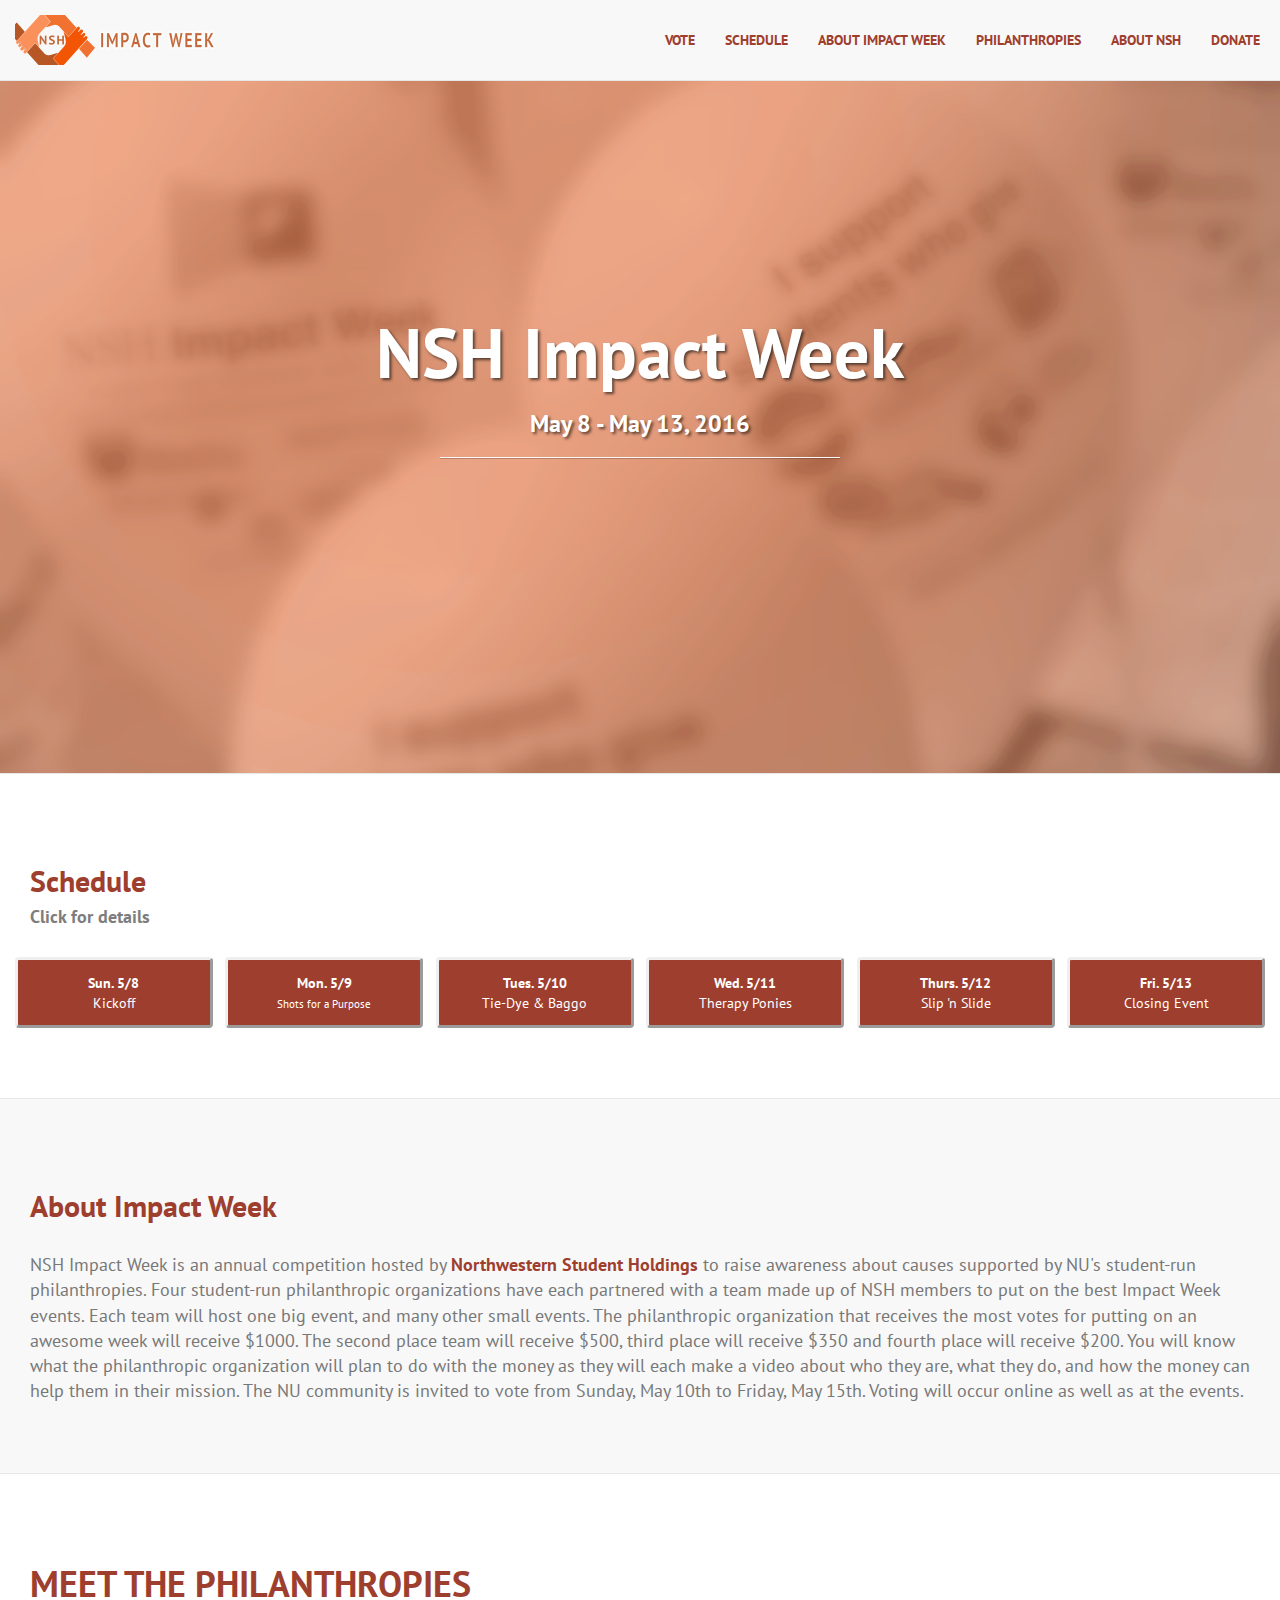
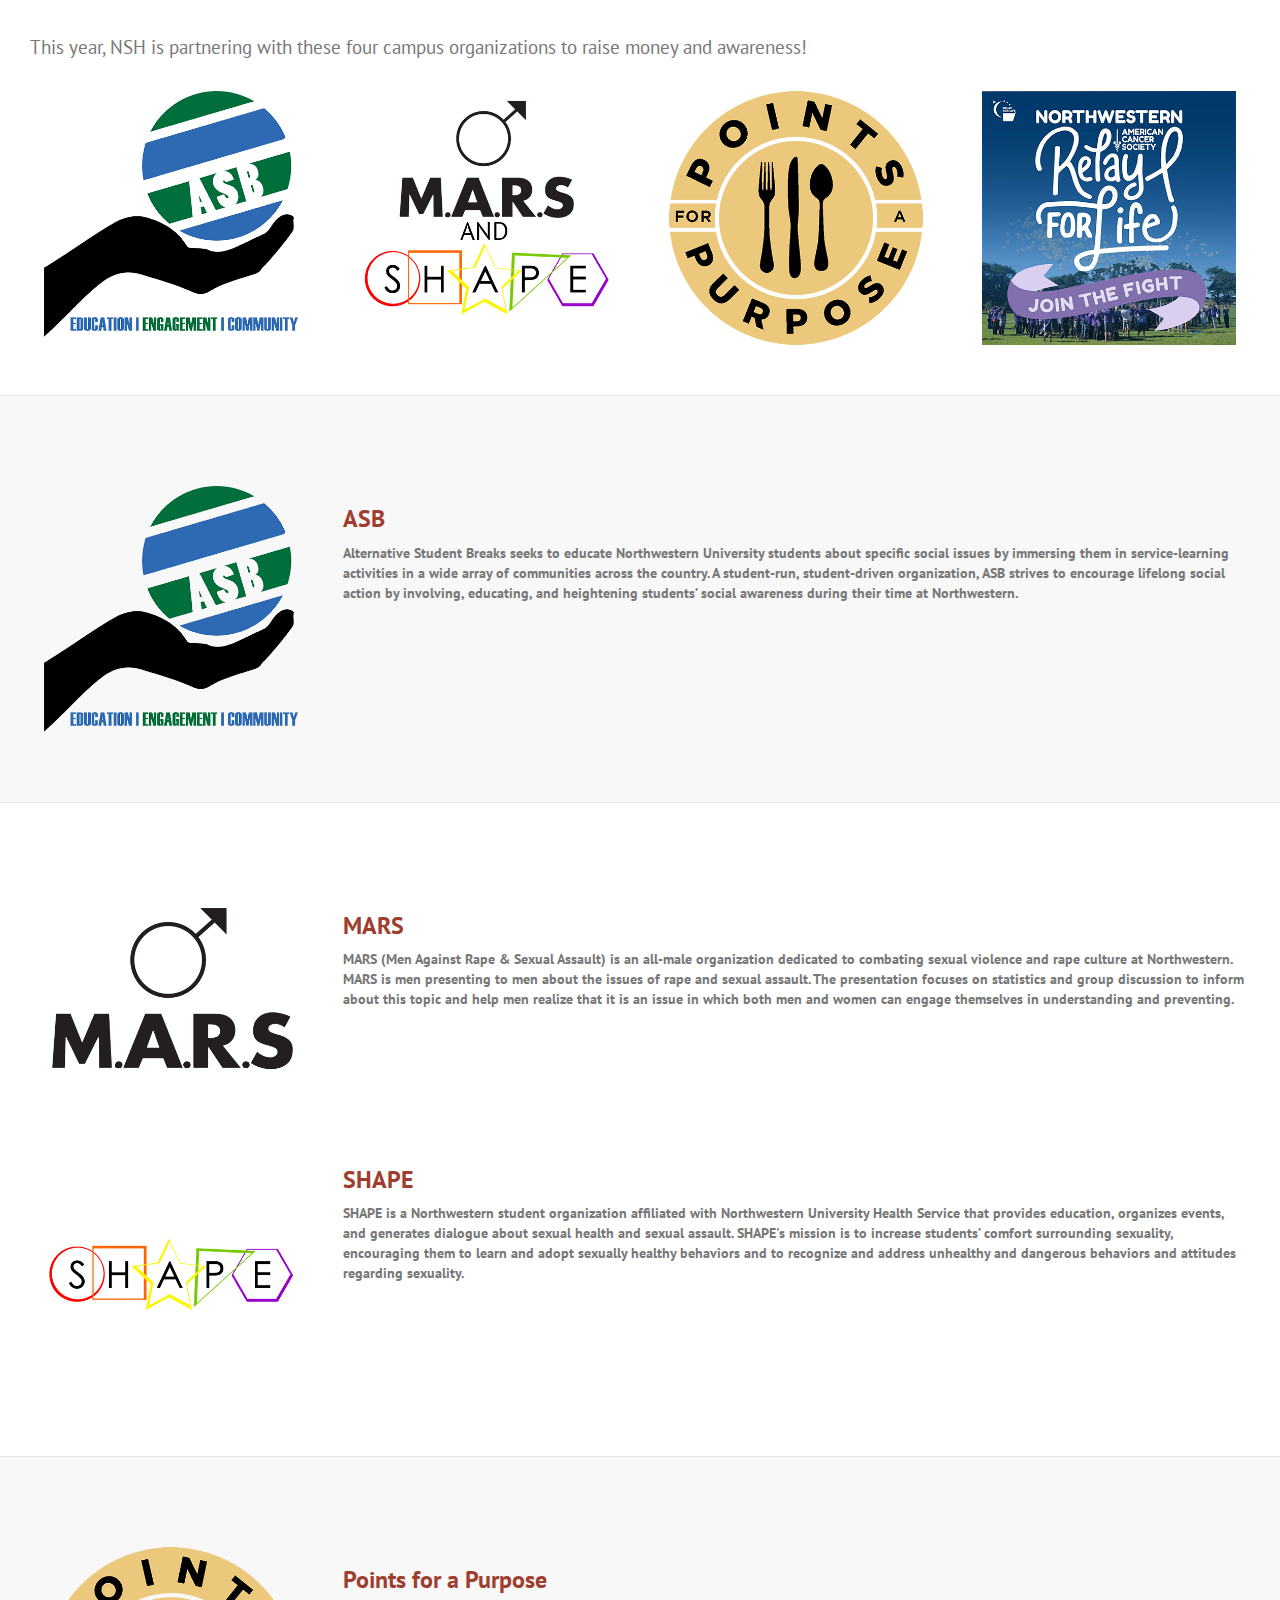
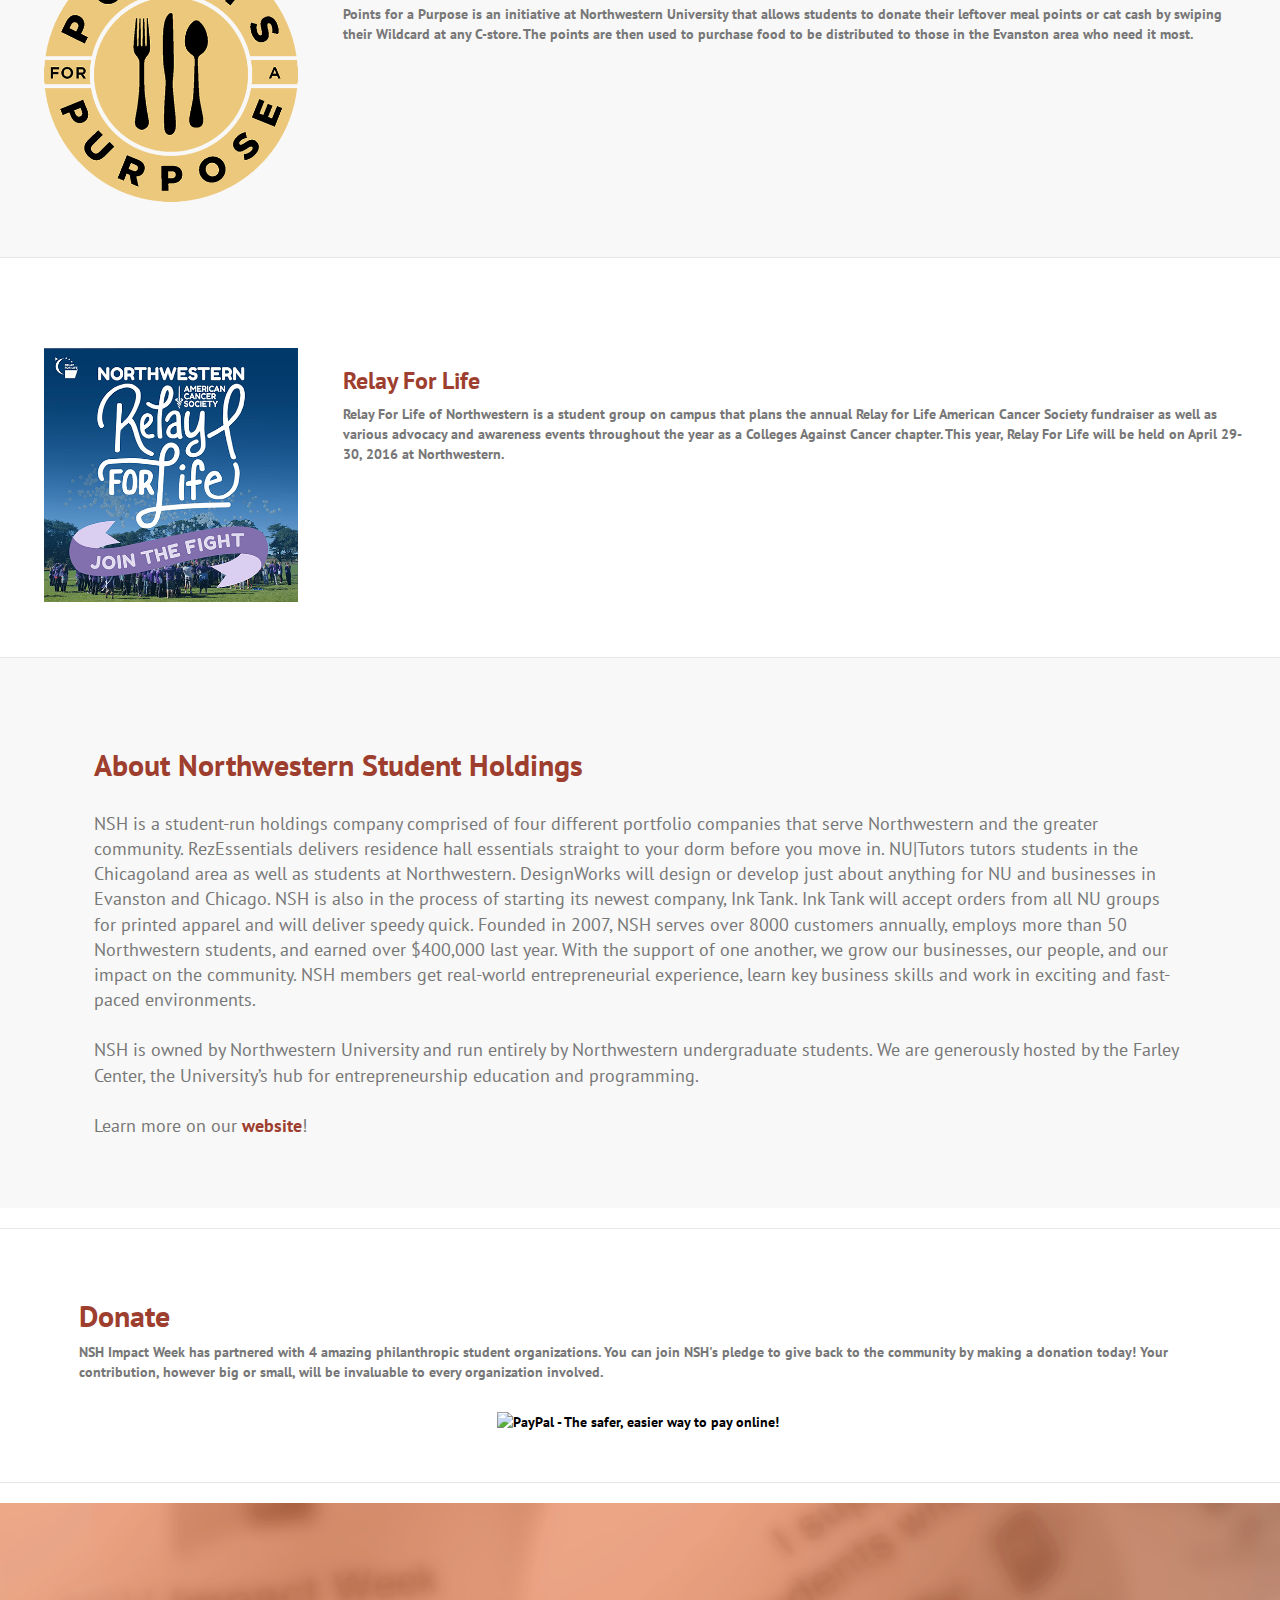
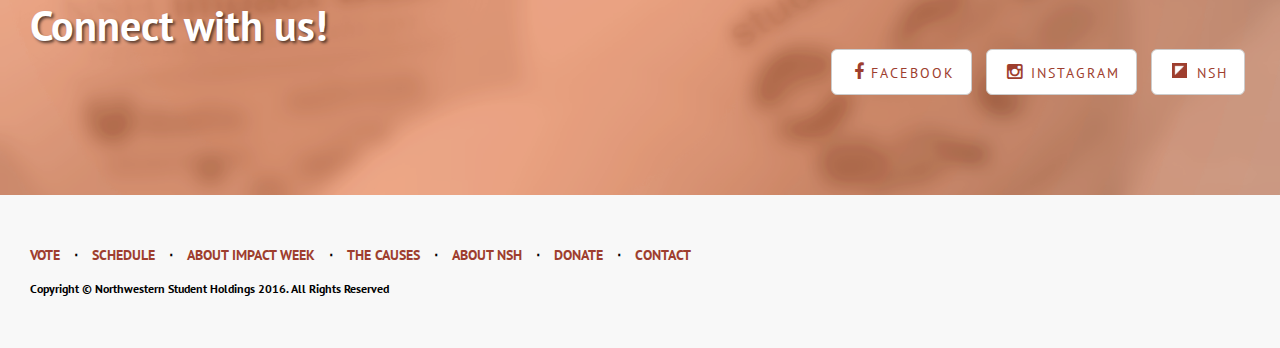
==== startbootstrap-landing-page-1.0.5/index.html @ 962a464f "fixed links" ====
<!DOCTYPE html>
<html lang="en">

<head>
    <meta charset="utf-8">
    <meta http-equiv="X-UA-Compatible" content="IE=edge">

    <meta name="viewport" content="width=device-width, initial-scale=1">

        <meta http-equiv="content-type" content="text/html; charset=utf-8" />
        <meta name="description" content="Supporting students who give." />
        <meta name="keywords" content="nsh, northwestern, northwestern university, northwestern student holdings, impact week, NSH impact week, inktank, boxco, airhop, project cookie, supplies for dreams, lend, evanston, campus kitchens, entrepreneurship, charity, philanthropy, wildcat express delivery, wed, nu tutors, applause for a cause, points for a purpose, seed, students for ecological and environmental development, active minds, nu active minds, designworks, asb, alternative student breaks" />
        <script>
  (function(i,s,o,g,r,a,m){i['GoogleAnalyticsObject']=r;i[r]=i[r]||function(){
  (i[r].q=i[r].q||[]).push(arguments)},i[r].l=1*new Date();a=s.createElement(o),
  m=s.getElementsByTagName(o)[0];a.async=1;a.src=g;m.parentNode.insertBefore(a,m)
  })(window,document,'script','//www.google-analytics.com/analytics.js','ga');

  ga('create', 'UA-50597279-1', 'nshimpact.com');
  ga('send', 'pageview');

</script>

    <title>NSH Impact Week</title>

    <!-- Bootstrap Core CSS -->
    <link href="css/bootstrap.min.css" rel="stylesheet">

    <!-- Custom CSS -->
    <link href="css/landing-page.css" rel="stylesheet">

    <!-- Custom Fonts -->
    <link href="font-awesome/css/font-awesome.min.css" rel="stylesheet" type="text/css">
    <link href="https://fonts.googleapis.com/css?family=PT+Sans:400,700,400italic,700italic" rel="stylesheet" type="text/css">

    <link rel="shortcut icon" href="favicon.ico" type="image/x-icon">
<link rel="icon" href="favicon.ico" type="image/x-icon">

    <!-- HTML5 Shim and Respond.js IE8 support of HTML5 elements and media queries -->
    <!-- WARNING: Respond.js doesn't work if you view the page via file:// -->
    <!--[if lt IE 9]>
        <script src="https://oss.maxcdn.com/libs/html5shiv/3.7.0/html5shiv.js"></script>
        <script src="https://oss.maxcdn.com/libs/respond.js/1.4.2/respond.min.js"></script>
    <![endif]-->

</head>

<body>

    <!-- Navigation -->
    <nav class="navbar navbar-default navbar-fixed-top topnav" role="navigation">
        <div class="container topnav nav-container">
            <!-- Brand and toggle get grouped for better mobile display -->
            <div class="navbar-header">
                <button type="button" class="navbar-toggle" data-toggle="collapse" data-target="#bs-example-navbar-collapse-1">
                    <span class="sr-only">Toggle navigation</span>
                    <span class="icon-bar"></span>
                    <span class="icon-bar"></span>
                    <span class="icon-bar"></span>
                </button>
                <a class="navbar-brand topnav rightimg" href="#"><img src="img/nshimpact.png"></a>
            </div>
            <!-- Collect the nav links, forms, and other content for toggling -->
            <div class="collapse navbar-collapse right" id="bs-example-navbar-collapse-1">
                <ul class="nav navbar-nav navbar-right">
                    <li><a href="#vote">VOTE</a></li>
                    <li><a href="#sched">SCHEDULE</a></li>
                    <li><a href="#aboutIW">ABOUT IMPACT WEEK</a></li>
                    <li><a href="#aboutcauses">PHILANTHROPIES</a></li>
                    <li><a href="#nsh">ABOUT NSH</a></li>
                    <li><a href="#donate">DONATE</a></li>
                </ul>

            </div>
            <!-- /.navbar-collapse -->
        </div>
        <!-- /.container -->
    </nav>

    <div class="container mobile" style="background:white">
        <div class="row">
        <br><br>
            <span style="display: flex; display: -webkit-flex; -webkit-align-items: center; align-items: center; -webkit-justify-content: center;
justify-content: center;padding-top:10px"><img style="width:auto; height:100px;" src="img/nshimpact.png"></span>
        </div>
    </div>


    <!-- Header -->
    <a name="vote"></a>
    <div class="intro-header">
        <div class="container">
            <div class="row">
                <div class="col-lg-12">
                    <div class="intro-message"><br>
                        <h1>NSH Impact Week</h1>
                        <h3>May 8 - May 13, 2016</h3>
                        <hr class="intro-divider">
                    </div>
                </div>
            </div>

        </div>
        <!-- /.container -->

    </div>
    <!-- /.intro-header -->

    <!-- Page Content -->
    <a name="sched"></a>
    <div class="content-section-b">
        <div class="container">
            <div class="row">
                <div class="col-lg-10 col-md-12">
                    <br>
                    <div class="clearfix"></div>
                    <center class="mobile">
                        <h2 class="mobile">Schedule</h2>
                        <h4 class="mobile" style="color:rgba(125, 125, 125, 1.00)">Click for details</h4>
                    </center>
                    <h2 class="nomobile">Schedule</h2>
                    <h4 class="nomobile" style="color:rgba(125, 125, 125, 1.00)">Click for details</h4>
                    <br>
                </div>
            </div>
            <div class="row">
                <div class="sched-container">
                    <button type="button" class="btn item col-md-2 start" data-toggle="collapse" data-target="#5-8">
                        <div><strong>Sun. 5/8</strong><br> Kickoff
                        </div>
                    </button>
                    
                    <button type="button" class="btn item col-md-2" data-toggle="collapse" data-target="#5-9">
                        <div><strong>Mon. 5/9</strong><br><span style="font-size: .8em">Shots for a Purpose</span></div>
                    </button>
                    
                    <button type="button" class="btn item col-md-2" data-toggle="collapse" data-target="#5-10"><div><strong>
                    Tues. 5/10<br></strong>Tie-Dye &amp Baggo
                    </div></button>
                    <button type="button" class="btn item col-md-2" data-toggle="collapse" data-target="#5-11"><div><strong>
                    Wed. 5/11<br></strong>Therapy Ponies
                    </div></button>
                    <button type="button" class="btn item col-md-2" data-toggle="collapse" data-target="#5-12"><div><strong>
                    Thurs. 5/12<br></strong>Slip 'n Slide
                    </div></button>
                    <button type="button" class="btn item col-md-2 end" data-toggle="collapse" data-target="#5-13"><div><strong>
                    Fri. 5/13</strong><br>Closing Event
                    </div></button>
                </div>
            </div>
            <br>
            <div style="container">
                <div class="row clearfix">
                    <div id="5-8" class="collapse"><ul class="event"><li><h2>Sunday, May 8</h2></li><li>KICKOFF (Annenberg G21)</li></ul></div>
                </div>
                <div class="row clearfix">
                    <div id="5-9" class="collapse"><ul class="event"><li><h2>Monday, May 9</h2></li><li>Shots for a Purpose Shooting Challenge: 11am-4pm (Bobb Courts)</li></ul></div>
                </div>
                <div class="row clearfix">
                    <div id="5-10" class="collapse"><ul class="event"><li><h2>Tuesday, May 10</h2></li><li>ASB Baggo and Tie Dye: 11am-4pm (The Arch)</li></ul></div>
                </div>
                <div class="row clearfix">
                    <div id="5-11" class="collapse"><ul class="event"><li><h2>Wednesday, May 11</h2></li><li>Relay For Life Therapy Ponies: 11am-12pm (Ford Lawn)</li></ul></div>
                </div>
                <div class="row clearfix">
                    <div id="5-12" class="collapse"><ul class="event"><li><h2>Thursday, May 12</h2></li><li>Slip 'n Slide with MARS/SHAPE: 1pm-4pm (Deering Meadow)</li></ul></div>
                </div>
                <div class="row clearfix">
                    <div id="5-13" class="collapse"><ul class="event"><li><h2>Friday, May 13</h2></li><li>CLOSING EVENT: 8-10pm</li></ul></div>
                </div>
            </div>
        </div>
    </div>

    

	<a name="aboutIW"></a>
    <div class="content-section-a">
        <div class="container">
            <div class="row">
                <div class="col-lg-5 ">
                    <br>
                    <div class="clearfix"></div>
                    <h2 class="section-heading">About Impact Week</h2>
                    <p class="lead">NSH Impact Week is an annual competition hosted by <a href="www.northwesternstudentholdings.com" target="_blank">Northwestern Student Holdings</a> to raise awareness about causes supported by NU's student-run philanthropies. Four student-run philanthropic organizations have each partnered with a team made up of NSH members to put on the best Impact Week events. Each team will host one big event, and many other small events. The philanthropic organization that receives the most votes for putting on an awesome week will receive $1000. The second place team will receive $500, third place will receive $350 and fourth place will receive $200. You will know what the philanthropic organization will plan to do with the money as they will each make a video about who they are, what they do, and how the money can help them in their mission. The NU community is invited to vote from Sunday, May 10th to Friday, May 15th. Voting will occur online as well as at the events.
</p>
                </div>
                <!-- <div class="col-lg-5 col-lg-offset-2 col-sm-6">
                    <img class="img-responsive" src="img/ipad.png" alt="">
                </div> -->
            </div>

        </div>
        <!-- /.container -->

    </div>
    <!-- /.content-section-a -->
    <a name="aboutcauses"></a>
    <div class="content-section-b" style="display: flex;display: -webkit-flex;-webkit-justify-content: center; justify-content: center; width:100%;">
        <div class="container">

            <div class="row">
                <div class="col-md-12">
                    <br>
                    <div class="clearfix"></div>
                    <h1 class="section-heading">MEET THE PHILANTHROPIES</h1>
                    <p style="font-weight:400; font-size: 1.35em; text-align: justify;">This year, NSH is partnering with these four campus organizations to raise money and awareness!</p><br>
                </div>
            </div>
               
            <center><div class="row">
                <div class="col-lg-12 col-md-3">
                    <a href="#asb"><img class="img-responsive" src="img/asblogo.png" alt=""></a>
                </div>
                <div class="col-lg-12 col-md-3">
                    <a href="#marsshape"><img class="img-responsive" src="img/marsshapelogo.png" alt=""></a>
                </div>
                <div class="col-lg-12 col-md-3">
                    <a href="#p4p"><img class="img-responsive" src="img/p4plogo.png" alt=""></a>
                </div>
                <div class="col-lg-12 col-md-3">
                    <a href="#relay"><img class="img-responsive" src="img/relaylogo.png" alt=""></a>
                </div>
            </div></center>
        </div>
        <!-- /.container -->
    </div>
    
    <div class="content-section-a"><br>
    <a name="asb"><br></a>
        <div class="container">
            <div class="row">
                <center><div class="col-lg-10 col-md-3"><a href="https://www.facebook.com/asbnu/" target="_blank"><img class="img-responsive" src="img/asblogo.png" alt=""></a></div></center>
                <div class="col-lg-10 col-md-9">
                <h3>ASB</h3>
                <p>
                    Alternative Student Breaks seeks to educate Northwestern University students about specific social issues by immersing them in service-learning activities in a wide array of communities across the country. A student-run, student-driven organization, ASB strives to encourage lifelong social action by involving, educating, and heightening students’ social awareness during their time at Northwestern. 
                </p>
                <br>
            </div>
        </div>
        <br>
    </div>
    </div>
    
    <div class="content-section-b"><br>
    <a name="marsshape"><br></a>
        <div class="container">
            <div class="row">
                <center><div class="col-lg-10 col-md-3"><a href="https://www.facebook.com/northwesternmars/?fref=ts" target="_blank"><img class="img-responsive" src="img/marslogo.png" alt=""></a></div></center>
                <div class="col-lg-10 col-md-9">
                    <h3>MARS</h3>
                    <p>
                        MARS (Men Against Rape &amp Sexual Assault) is an all-male organization dedicated to combating sexual violence and rape culture at Northwestern. MARS is men presenting to men about the issues of rape and sexual assault. The presentation focuses on statistics and group discussion to inform about this topic and help men realize that it is an issue in which both men and women can engage themselves in understanding and preventing.
                    </p>
                </div>
            </div>

            <div class="row">
                <center><div class="col-lg-10 col-md-3"><a href="https://www.facebook.com/shapenorthwestern/?fref=nf" target="_blank"><img class="img-responsive" src="img/shapelogo.png" alt=""></a></div></center>
                <div class="col-lg-10 col-md-9">
                    <h3>SHAPE</h3>
                    <p>
                        SHAPE is a Northwestern student organization affiliated with Northwestern University Health Service that provides education, organizes events, and generates dialogue about sexual health and sexual assault. SHAPE's mission is to increase students’ comfort surrounding sexuality, encouraging them to learn and adopt sexually healthy behaviors and to recognize and address unhealthy and dangerous behaviors and attitudes regarding sexuality.
                    </p>
                </div>
            </div>
                
                </div>
                
            </div>
        </div>
    </div>
    
    <div class="content-section-a"><br><a name="p4p"><br></a>
        <div class="container">
            <div class="row">
                <center><div class="col-lg-10 col-md-3"><a href="https://www.facebook.com/pointsforapurpose/?fref=ts" target="_blank"><img class="img-responsive" src="img/p4plogo.png" alt=""></a></div></center>

                <div class="col-lg-10 col-md-9">
                    <h3>Points for a Purpose</h3>
                    <p>
                        Points for a Purpose is an initiative at Northwestern University that allows students to donate their leftover meal points or cat cash by swiping their Wildcard at any C-store. The points are then used to purchase food to be distributed to those in the Evanston area who need it most.
                    </p>
                </div>

            </div>
        </div>
    </div>
    
    <div class="content-section-b"><br>
    <a name="relay"><br></a>
        <div class="container">
            <div class="row">
                <center><div class="col-lg-10 col-md-3"><a target="_blank" href="https://www.facebook.com/RelayForLifeNorthwesternUniversity/?fref=ts"><img class="img-responsive" src="img/relaylogo.png" alt=""></a></div></center>

                <div class="col-lg-10 col-md-9">
                    <h3>Relay For Life</h3>
                    <p>
                        Relay For Life of Northwestern is a student group on campus that plans the annual Relay for Life American Cancer Society fundraiser as well as various advocacy and awareness events throughout the year as a Colleges Against Cancer chapter. This year, Relay For Life will be held on April 29-30, 2016 at Northwestern.
                    </p>
                </div>
            </div>
        </div>
    </div>


    <!-- /.content-section-b -->
    <a name="nsh"></a>
    <div class="content-section-a">

        <div class="container" style="display: flex;display: -webkit-flex;-webkit-justify-content: center;justify-content: center; width:90%;">
            <div class="row" >
                <div class="col-lg-5" >
                    <br>
                    <div class="clearfix"></div>
                    <h2 class="section-heading">About Northwestern Student Holdings</h2>
                    <p class="lead" >NSH is a student-run holdings company comprised of four different portfolio companies that serve Northwestern and the greater community. RezEssentials delivers residence hall essentials straight to your dorm before you move in. NU|Tutors tutors students in the Chicagoland area as well as students at Northwestern. DesignWorks will design or develop just about anything for NU and businesses in Evanston and Chicago. NSH is also in the process of starting its newest company, Ink Tank. Ink Tank will accept orders from all NU groups for printed apparel and will deliver speedy quick. Founded in 2007, NSH serves over 8000 customers annually, employs more than 50 Northwestern students, and earned over $400,000 last year. With the support of one another, we grow our businesses, our people, and our impact on the community. NSH members get real-world entrepreneurial experience, learn key business skills and work in exciting and fast-paced environments.

                    <br><br>NSH is owned by Northwestern University and run entirely by Northwestern undergraduate students. We are generously hosted by the Farley Center, the University’s hub for entrepreneurship education and programming.<br><br> Learn more on our <a href="www.northwesternstudentholdings.com" target="_blank">website</a>!</p>
                </div>
            </div>
        </div>
        <!-- /.container -->
    </div>
    <!-- /.content-section-a -->
    <a name="donate"><br></a>
    <div class="content-section-b">
        <div class="container" style="display: flex;display: -webkit-flex;-webkit-justify-content: center;justify-content: center; width:90%;"><div class="row">
            
            <div class="clearfix"></div>
            <h2>Donate</h2>
            <p>NSH Impact Week has partnered with 4 amazing philanthropic student organizations. You can join NSH's pledge to give back to the community by making a donation today! Your contribution, however big or small, will be invaluable to every organization involved.</p>
            <br>
            <center>
            <form action="https://www.paypal.com/cgi-bin/webscr" method="post" target="_top">
            <input type="hidden" name="cmd" value="_s-xclick">
            <input type="hidden" name="hosted_button_id" value="D7QHFW8QWWDXL">
            <input type="image" src="https://www.paypalobjects.com/en_US/i/btn/btn_donateCC_LG.gif" border="0" name="submit" alt="PayPal - The safer, easier way to pay online!">
            <img alt="" border="0" src="https://www.paypalobjects.com/en_US/i/scr/pixel.gif" width="1" height="1">
            </form>
            </center>   
        </div></div>
    </div>

	<a name="contact"><br></a>
    <div class="banner">
        <div class="container">
        <div class="contactmobile">
            <div class="row">
                <div class="col-lg-6">
                    <h2>Connect with us!</h2>
                </div>
                <div class="col-lg-6">
                    <div class="contactmobile">
                    <ul class="list-inline banner-social-buttons">
                        <li>
                            <a href="https://www.facebook.com/northwesternstudentholdings/?fref=ts" class="btn btn-default btn-lg" target="_blank"><i class="fa fa-facebook fa-fw"></i><span class="network-name">Facebook</span></a>
                        </li>
                        <li>
                            <a href="https://www.instagram.com/nshimpactweek/?hl=en" class="btn btn-default btn-lg" target="_blank"><i class="fa fa-instagram fa-fw"></i> <span class="network-name">Instagram</span></a>
                        </li>
                        <!-- <li>
                            <a href="https://www.linkedin.com/company/2889210?trk=tyah&trkInfo=clickedVertical%3Acompany%2CclickedEntityId%3A2889210%2Cidx%3A2-1-2%2CtarId%3A1460684873989%2Ctas%3Anorthwestern%20student%20ho" class="btn btn-default btn-lg" target="_blank"><i class="fa fa-linkedin fa-fw"></i> <span class="network-name">Linkedin</span></a>
                        </li> -->
                        <li>
                            <a href="http://www.northwesternstudentholdings.com/" class="btn btn-default btn-lg" target="_blank"><i class="fa fa-fw"><img width="15"src="img/NSH-logo.png"></i><span class="network-name"> NSH</span></a>
                        </li>
                    </ul>
                </div></div></div>
            </div>

        </div>
        <!-- /.container -->

    </div>
    <!-- /.banner -->

    <!-- Footer -->
    <footer>
        <div class="container">
            <div class="row">
                <div class="col-lg-12">
                    <ul class="list-inline">
                        <li><a href="#vote">VOTE</a></li>
                        <li class="footer-menu-divider">&sdot;</li>
                        <li><a href="#sched">SCHEDULE</a></li>
                        <li class="footer-menu-divider">&sdot;</li>
                        <li><a href="#aboutIW">ABOUT IMPACT WEEK</a></li>
                        <li class="footer-menu-divider">&sdot;</li>
                        <li><a href="#aboutcauses">THE CAUSES</a></li>
                        <li class="footer-menu-divider">&sdot;</li>
                        <li><a href="#nsh">ABOUT NSH</a></li>
                        <li class="footer-menu-divider">&sdot;</li>
                        <li><a href="#donate">DONATE</a></li>
                        <li class="footer-menu-divider">&sdot;</li>
                        <li><a href="#contact">CONTACT</a></li>
                    </ul>
                    <p class="copyright text-muted small">Copyright &copy; Northwestern Student Holdings 2016. All Rights Reserved</p>
                </div>
            </div>
        </div>
    </footer>

    <!-- jQuery -->
    <script src="js/jquery.js"></script>

    <!-- Bootstrap Core JavaScript -->
    <script src="js/bootstrap.min.js"></script>

</body>

</html>
---- startbootstrap-landing-page-1.0.5/css/landing-page.css ----
/*!
 * Start Bootstrap - Landing Page Bootstrap Theme (http://startbootstrap.com)
 * Code licensed under the Apache License v2.0.
 * For details, see http://www.apache.org/licenses/LICENSE-2.0.
 */

body,
html {
    width: 100%;
    height: 100%;
}

body,
h1,
h2,
h3,
h4,
h5,
h6 {
    font-family: 'PT Sans',sans-serif;
    font-weight: 700;
}

.topnav {
    font-size: 14px;
}

.lead {
    font-size: 18px;
    font-weight: 400;
}

.intro-header {
    padding-top: 50px; /* If you're making other pages, make sure there is 50px of padding to make sure the navbar doesn't overlap content! */
    padding-bottom: 50px;
    text-align: center;
    color: #f8f8f8;
    background: url(../img/banner.png) no-repeat center center;
    background-size: cover;
}

.intro-message {
    position: relative;
    padding-top: 20%;
    padding-bottom: 20%;
}

.intro-message > h1 {
    margin: 0;
    text-shadow: 2px 2px 3px rgba(0,0,0,0.6);
    font-size: 5em;
    color:white;
}

.intro-message > h3 {
    color:white;
}

.intro-divider {
    width: 400px;
    border-top: 1px solid #f8f8f8;
    border-bottom: 1px solid rgba(0,0,0,0.2);
}

.intro-message > h3 {
    text-shadow: 2px 2px 3px rgba(0,0,0,0.6);
}

@media(max-width:767px) {
    .intro-message {
        padding-bottom: 15%;
    }

    .intro-message > h1 {
        font-size: 3em;
    }

    ul.intro-social-buttons > li {
        display: block;
        margin-bottom: 20px;
        padding: 0;
    }

    ul.intro-social-buttons > li:last-child {
        margin-bottom: 0;
    }

    .intro-divider {
        width: 100%;
    }
}

.network-name {
    text-transform: uppercase;
    font-size: 14px;
    font-weight: 400;
    letter-spacing: 2px;
}

.content-section-a {
    padding: 50px 0;
    background-color: #f8f8f8;
}

.content-section-b {
    padding: 50px 0;
    border-top: 1px solid #e7e7e7;
    border-bottom: 1px solid #e7e7e7;
}

.section-heading {
    margin-bottom: 30px;
}

.section-heading-spacer {
    float: left;
    width: 200px;
    border-top: 3px solid #e7e7e7;
}

.banner {
    padding: 100px 0;
    color: #f8f8f8;
    background: url(../img/banner.png) no-repeat center center;
    background-size: cover;
}

.banner h2 {
    margin: 0;
    text-shadow: 2px 2px 3px rgba(0,0,0,0.6);
    font-size: 3em;
    color:white;
}

.banner ul {
    margin-bottom: 0;
}

.banner-social-buttons {
    float: right;
    margin-top: 0;
}

@media (max-width:1199px) {
    ul.banner-social-buttons {
        float: left;
        margin-top: 15px;
    }
}

@media (max-width:767px) {
    .banner h2 {
        margin: 0;
        text-shadow: 2px 2px 3px rgba(0,0,0,0.6);
        font-size: 3em;
    }

    ul.banner-social-buttons > li {
        display: block;
        margin-bottom: 20px;
        padding: 0;
    }

    ul.banner-social-buttons > li:last-child {
        margin-bottom: 0;
    }
}

footer {
    padding: 50px 0;
    background-color: #f8f8f8;
}

p.copyright {
    margin: 15px 0 0;
    color:black;
}

div.sched-container {
    width:100%;
    margin:0;
    display: flex;
    display: -webkit-flex;
    -webkit-justify-content: center;
    justify-content: center;
    -webkit-align-items: center;
    align-items: center;
    text-align:center;
}

button.btn.item{
    border:#efefef 3px outset;
    /* box-shadow:0px 0px 1px 1px #efefef; */
    background: rgba(158, 62, 46, 1.00);
    font-size:100%;
    display: inline-flex;
    display: -webkit-inline-flex;
    align-self:center;
    -webkit-align-items: center;
    align-items: center;
    -webkit-justify-content: center;
    justify-content: center;
    padding-top:1%;
    padding-bottom:1%;
    overflow:hidden;
    margin-right:.5%;
    margin-left:.5%;
    width:16.66666667;
    color:white;
    text-align:center;
}

button.btn.item div {
    background:transparent;
    text-align:center;
    width:100%;
    padding:0;
}

.mobile {
    display:none;
}

@media (max-width:767px) {
    .sched-container {
        -webkit-align-self: center;
        align-self:center;
        display: flex;
        display: -webkit-flex;
        flex-direction:column;
        -webkit-flex-direction:column;
        -webkit-justify-content: center;
        justify-content: center;
        -webkit-align-items: center;
        align-items: center;
    }

    .btn.item {
        width:60%;
        width:20em;
        margin-bottom:.5em;
        display: -webkit-flex;
        -webkit-justify-content: center;
        -webkit-align-items: center;
        text-align:center;
    }

    .btn.item.start, .btn.item.end {
        margin-left:0;
    }

    .mobile {
        display:block;
    }
    .nomobile {
        display:none;
    }
    div.contactmobile {
        width:100%;
        display:flex;
        display:-webkit-flex;
        -webkit-align-items: center;
        align-items: center;
        -webkit-align-self: center;
        align-self: center;
        justify-content:center;
        -webkit-justify-content: center;
    }


}

.item div {
    background:transparent;
}

.btn.item.end {
    margin-right:0%;
    margin-left:.5%;
}

.btn.item.start {
    margin-right:.5%;
    margin-left:0%;
}

.event {
    font-size:1.2em;
    list-style:none;
    font-family:'PT Sans';
}
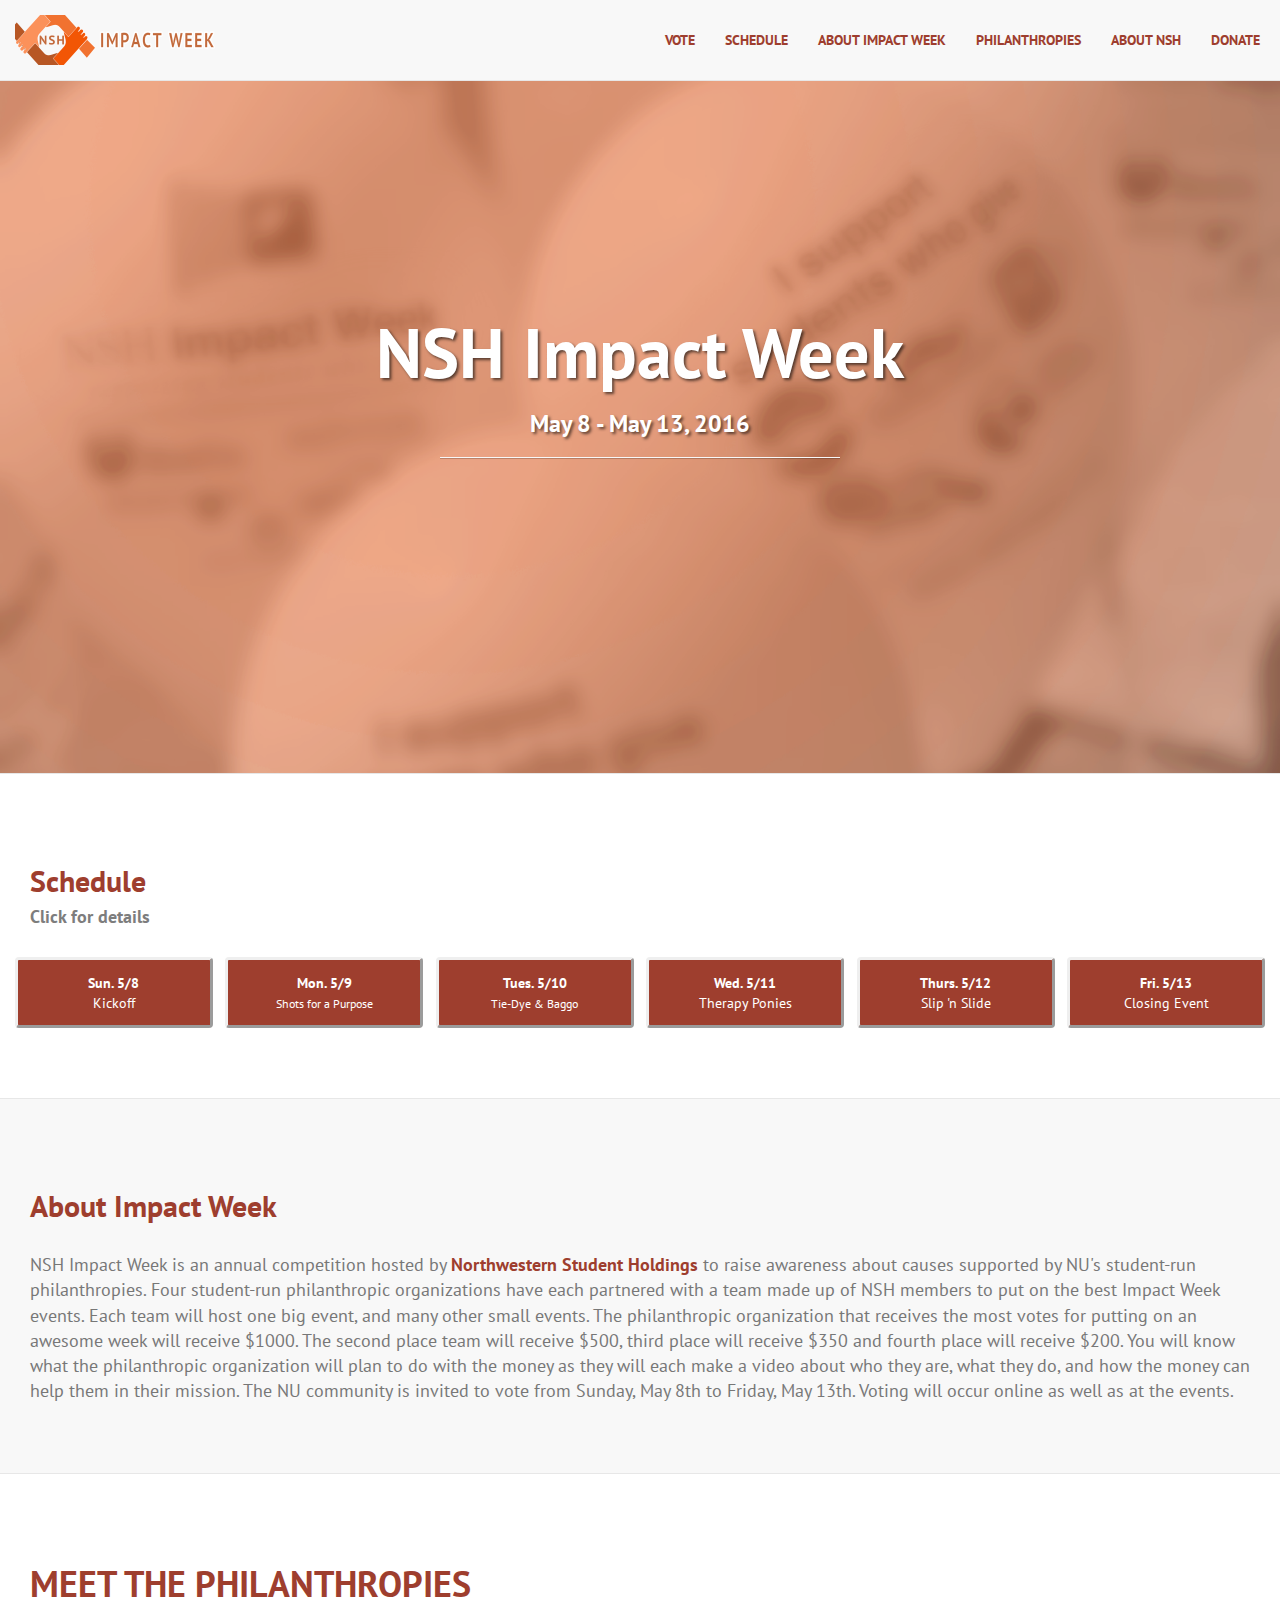
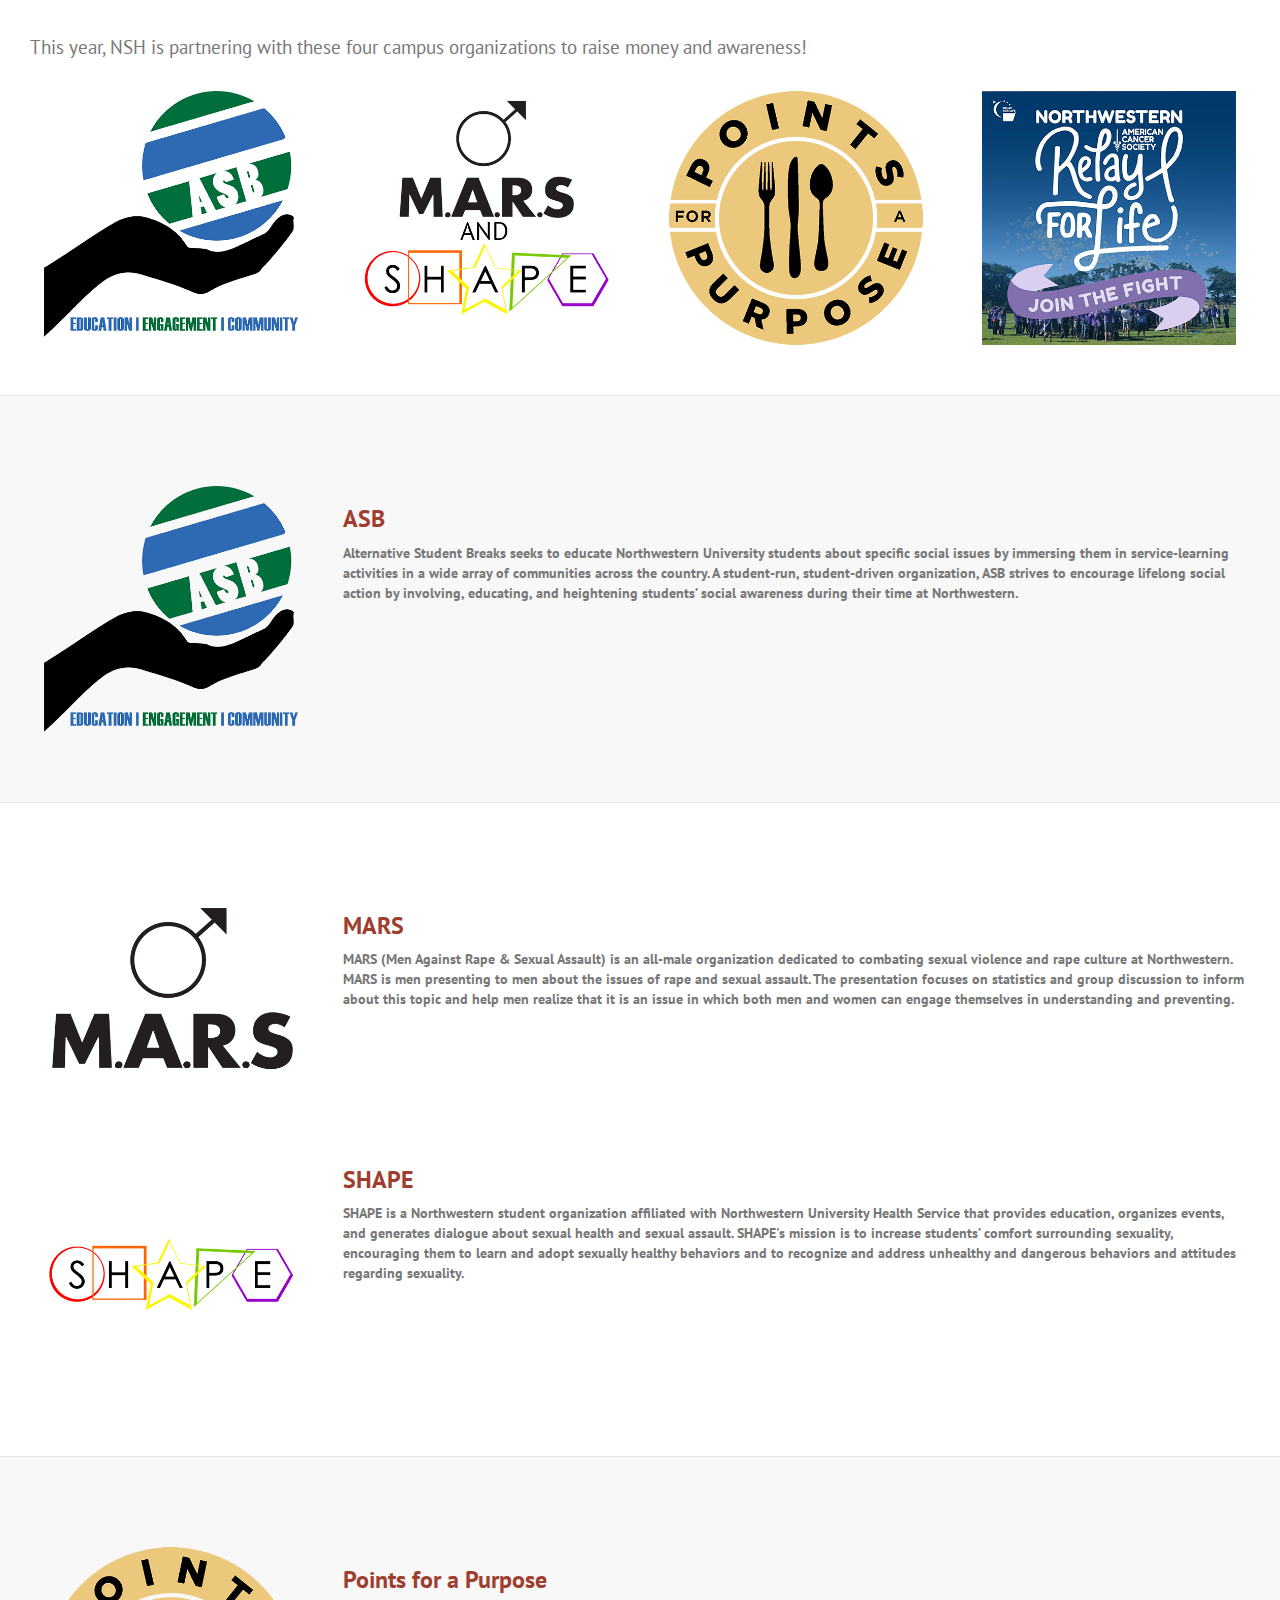
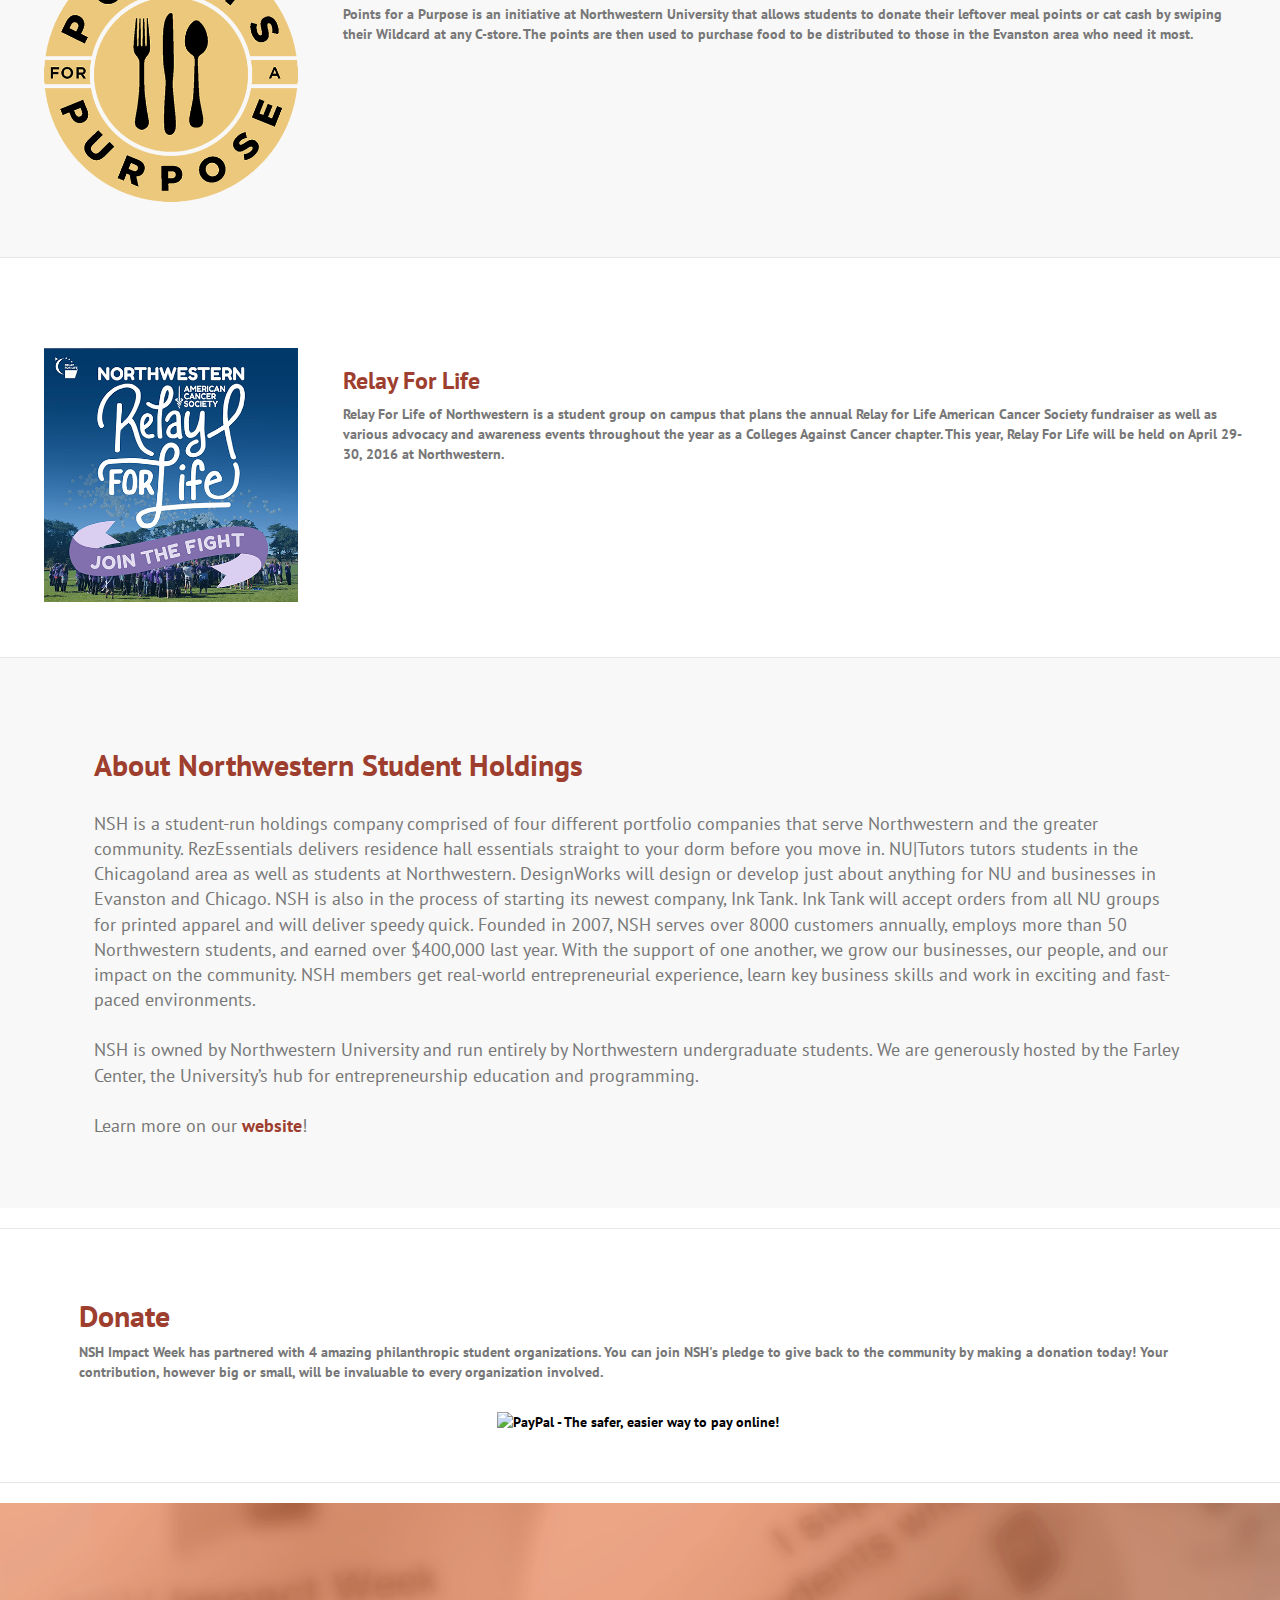
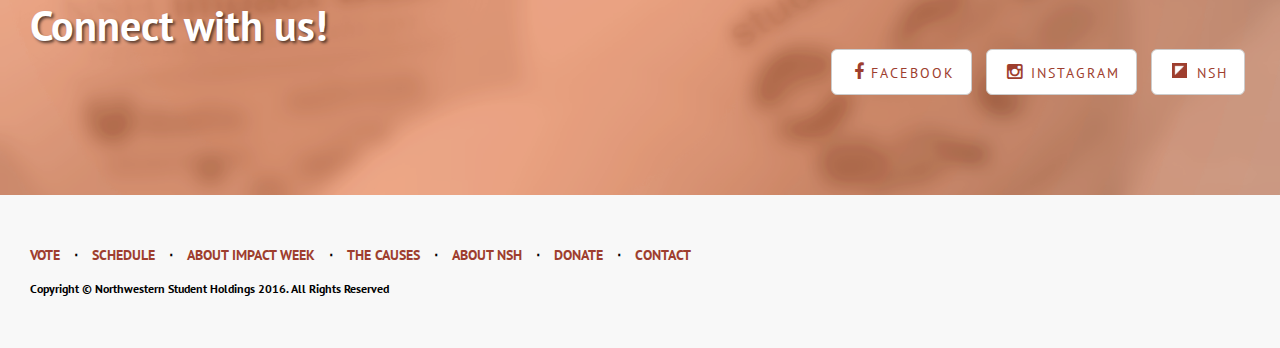
==== commit dd13b7a2: "mobile fixes" ====
--- a/startbootstrap-landing-page-1.0.5/index.html
+++ b/startbootstrap-landing-page-1.0.5/index.html
@@ -7,19 +7,19 @@
 
     <meta name="viewport" content="width=device-width, initial-scale=1">
 
-        <meta http-equiv="content-type" content="text/html; charset=utf-8" />
-        <meta name="description" content="Supporting students who give." />
-        <meta name="keywords" content="nsh, northwestern, northwestern university, northwestern student holdings, impact week, NSH impact week, inktank, boxco, airhop, project cookie, supplies for dreams, lend, evanston, campus kitchens, entrepreneurship, charity, philanthropy, wildcat express delivery, wed, nu tutors, applause for a cause, points for a purpose, seed, students for ecological and environmental development, active minds, nu active minds, designworks, asb, alternative student breaks" />
-        <script>
-  (function(i,s,o,g,r,a,m){i['GoogleAnalyticsObject']=r;i[r]=i[r]||function(){
-  (i[r].q=i[r].q||[]).push(arguments)},i[r].l=1*new Date();a=s.createElement(o),
-  m=s.getElementsByTagName(o)[0];a.async=1;a.src=g;m.parentNode.insertBefore(a,m)
-  })(window,document,'script','//www.google-analytics.com/analytics.js','ga');
-
-  ga('create', 'UA-50597279-1', 'nshimpact.com');
-  ga('send', 'pageview');
-
-</script>
+    <meta http-equiv="content-type" content="text/html; charset=utf-8">
+    <meta name="description" content="Supporting students who give.">
+    <meta name="keywords" content="nsh, northwestern, northwestern university, northwestern student holdings, impact week, NSH impact week, inktank, boxco, airhop, project cookie, supplies for dreams, lend, evanston, campus kitchens, entrepreneurship, charity, philanthropy, wildcat express delivery, wed, nu tutors, applause for a cause, points for a purpose, seed, students for ecological and environmental development, active minds, nu active minds, designworks, asb, alternative student breaks">
+    <script>
+      (function(i,s,o,g,r,a,m){i['GoogleAnalyticsObject']=r;i[r]=i[r]||function(){
+      (i[r].q=i[r].q||[]).push(arguments)},i[r].l=1*new Date();a=s.createElement(o),
+      m=s.getElementsByTagName(o)[0];a.async=1;a.src=g;m.parentNode.insertBefore(a,m)
+      })(window,document,'script','//www.google-analytics.com/analytics.js','ga');
+
+      ga('create', 'UA-50597279-1', 'nshimpact.com');
+      ga('send', 'pageview');
+
+    </script>
 
     <title>NSH Impact Week</title>
 
@@ -34,7 +34,7 @@
     <link href="https://fonts.googleapis.com/css?family=PT+Sans:400,700,400italic,700italic" rel="stylesheet" type="text/css">
 
     <link rel="shortcut icon" href="favicon.ico" type="image/x-icon">
-<link rel="icon" href="favicon.ico" type="image/x-icon">
+    <link rel="icon" href="favicon.ico" type="image/x-icon">
 
     <!-- HTML5 Shim and Respond.js IE8 support of HTML5 elements and media queries -->
     <!-- WARNING: Respond.js doesn't work if you view the page via file:// -->
@@ -126,16 +126,16 @@
             <div class="row">
                 <div class="sched-container">
                     <button type="button" class="btn item col-md-2 start" data-toggle="collapse" data-target="#5-8">
-                        <div><strong>Sun. 5/8</strong><br> Kickoff
+                        <div><strong>Sun. 5/8</strong><br>Kickoff
                         </div>
                     </button>
                     
                     <button type="button" class="btn item col-md-2" data-toggle="collapse" data-target="#5-9">
-                        <div><strong>Mon. 5/9</strong><br><span style="font-size: .8em">Shots for a Purpose</span></div>
+                        <div><strong>Mon. 5/9</strong><br><span style="font-size: .85em">Shots for a Purpose</span></div>
                     </button>
                     
                     <button type="button" class="btn item col-md-2" data-toggle="collapse" data-target="#5-10"><div><strong>
-                    Tues. 5/10<br></strong>Tie-Dye &amp Baggo
+                    Tues. 5/10<br></strong><span style="font-size: .85em">Tie-Dye &amp Baggo</span>
                     </div></button>
                     <button type="button" class="btn item col-md-2" data-toggle="collapse" data-target="#5-11"><div><strong>
                     Wed. 5/11<br></strong>Therapy Ponies
@@ -148,10 +148,9 @@
                     </div></button>
                 </div>
             </div>
-            <br>
-            <div style="container">
-                <div class="row clearfix">
-                    <div id="5-8" class="collapse"><ul class="event"><li><h2>Sunday, May 8</h2></li><li>KICKOFF (Annenberg G21)</li></ul></div>
+            <div class="container">
+                <div class="row clearfix">
+                    <div id="5-8" class="collapse"><ul class="event"><li><h2>Sunday, May 8</h2></li><li>KICKOFF: 7-8:30pm (Annenberg G21)</li></ul></div>
                 </div>
                 <div class="row clearfix">
                     <div id="5-9" class="collapse"><ul class="event"><li><h2>Monday, May 9</h2></li><li>Shots for a Purpose Shooting Challenge: 11am-4pm (Bobb Courts)</li></ul></div>
@@ -166,7 +165,7 @@
                     <div id="5-12" class="collapse"><ul class="event"><li><h2>Thursday, May 12</h2></li><li>Slip 'n Slide with MARS/SHAPE: 1pm-4pm (Deering Meadow)</li></ul></div>
                 </div>
                 <div class="row clearfix">
-                    <div id="5-13" class="collapse"><ul class="event"><li><h2>Friday, May 13</h2></li><li>CLOSING EVENT: 8-10pm</li></ul></div>
+                    <div id="5-13" class="collapse"><ul class="event"><li><h2>Friday, May 13</h2></li><li>CLOSING EVENT (Bat 17): 6-7pm</li></ul></div>
                 </div>
             </div>
         </div>
@@ -182,7 +181,7 @@
                     <br>
                     <div class="clearfix"></div>
                     <h2 class="section-heading">About Impact Week</h2>
-                    <p class="lead">NSH Impact Week is an annual competition hosted by <a href="www.northwesternstudentholdings.com" target="_blank">Northwestern Student Holdings</a> to raise awareness about causes supported by NU's student-run philanthropies. Four student-run philanthropic organizations have each partnered with a team made up of NSH members to put on the best Impact Week events. Each team will host one big event, and many other small events. The philanthropic organization that receives the most votes for putting on an awesome week will receive $1000. The second place team will receive $500, third place will receive $350 and fourth place will receive $200. You will know what the philanthropic organization will plan to do with the money as they will each make a video about who they are, what they do, and how the money can help them in their mission. The NU community is invited to vote from Sunday, May 10th to Friday, May 15th. Voting will occur online as well as at the events.
+                    <p class="lead">NSH Impact Week is an annual competition hosted by <a href="www.northwesternstudentholdings.com" target="_blank">Northwestern Student Holdings</a> to raise awareness about causes supported by NU's student-run philanthropies. Four student-run philanthropic organizations have each partnered with a team made up of NSH members to put on the best Impact Week events. Each team will host one big event, and many other small events. The philanthropic organization that receives the most votes for putting on an awesome week will receive $1000. The second place team will receive $500, third place will receive $350 and fourth place will receive $200. You will know what the philanthropic organization will plan to do with the money as they will each make a video about who they are, what they do, and how the money can help them in their mission. The NU community is invited to vote from Sunday, May 8th to Friday, May 13th. Voting will occur online as well as at the events.
 </p>
                 </div>
                 <!-- <div class="col-lg-5 col-lg-offset-2 col-sm-6">
@@ -408,6 +407,19 @@
     <!-- Bootstrap Core JavaScript -->
     <script src="js/bootstrap.min.js"></script>
 
+    <script>
+        $('document').ready(function() {
+            $('.navbar-toggle').on('click', function() {
+                $(".navbar-toggle").removeClass("collapsed");
+            });
+
+            $("#bs-example-navbar-collapse-1 ul li").on('click', function() {
+                $("#bs-example-navbar-collapse-1").removeClass("in");
+            }); 
+            
+        });
+    </script>
+
 </body>
 
 </html>
--- a/startbootstrap-landing-page-1.0.5/css/landing-page.css
+++ b/startbootstrap-landing-page-1.0.5/css/landing-page.css
@@ -217,9 +217,10 @@
     padding:0;
 }
 
-.mobile {
+.mobile, span.mobile{
     display:none;
 }
+
 
 @media (max-width:767px) {
     .sched-container {
@@ -249,7 +250,7 @@
         margin-left:0;
     }
 
-    .mobile {
+    .mobile{
         display:block;
     }
     .nomobile {
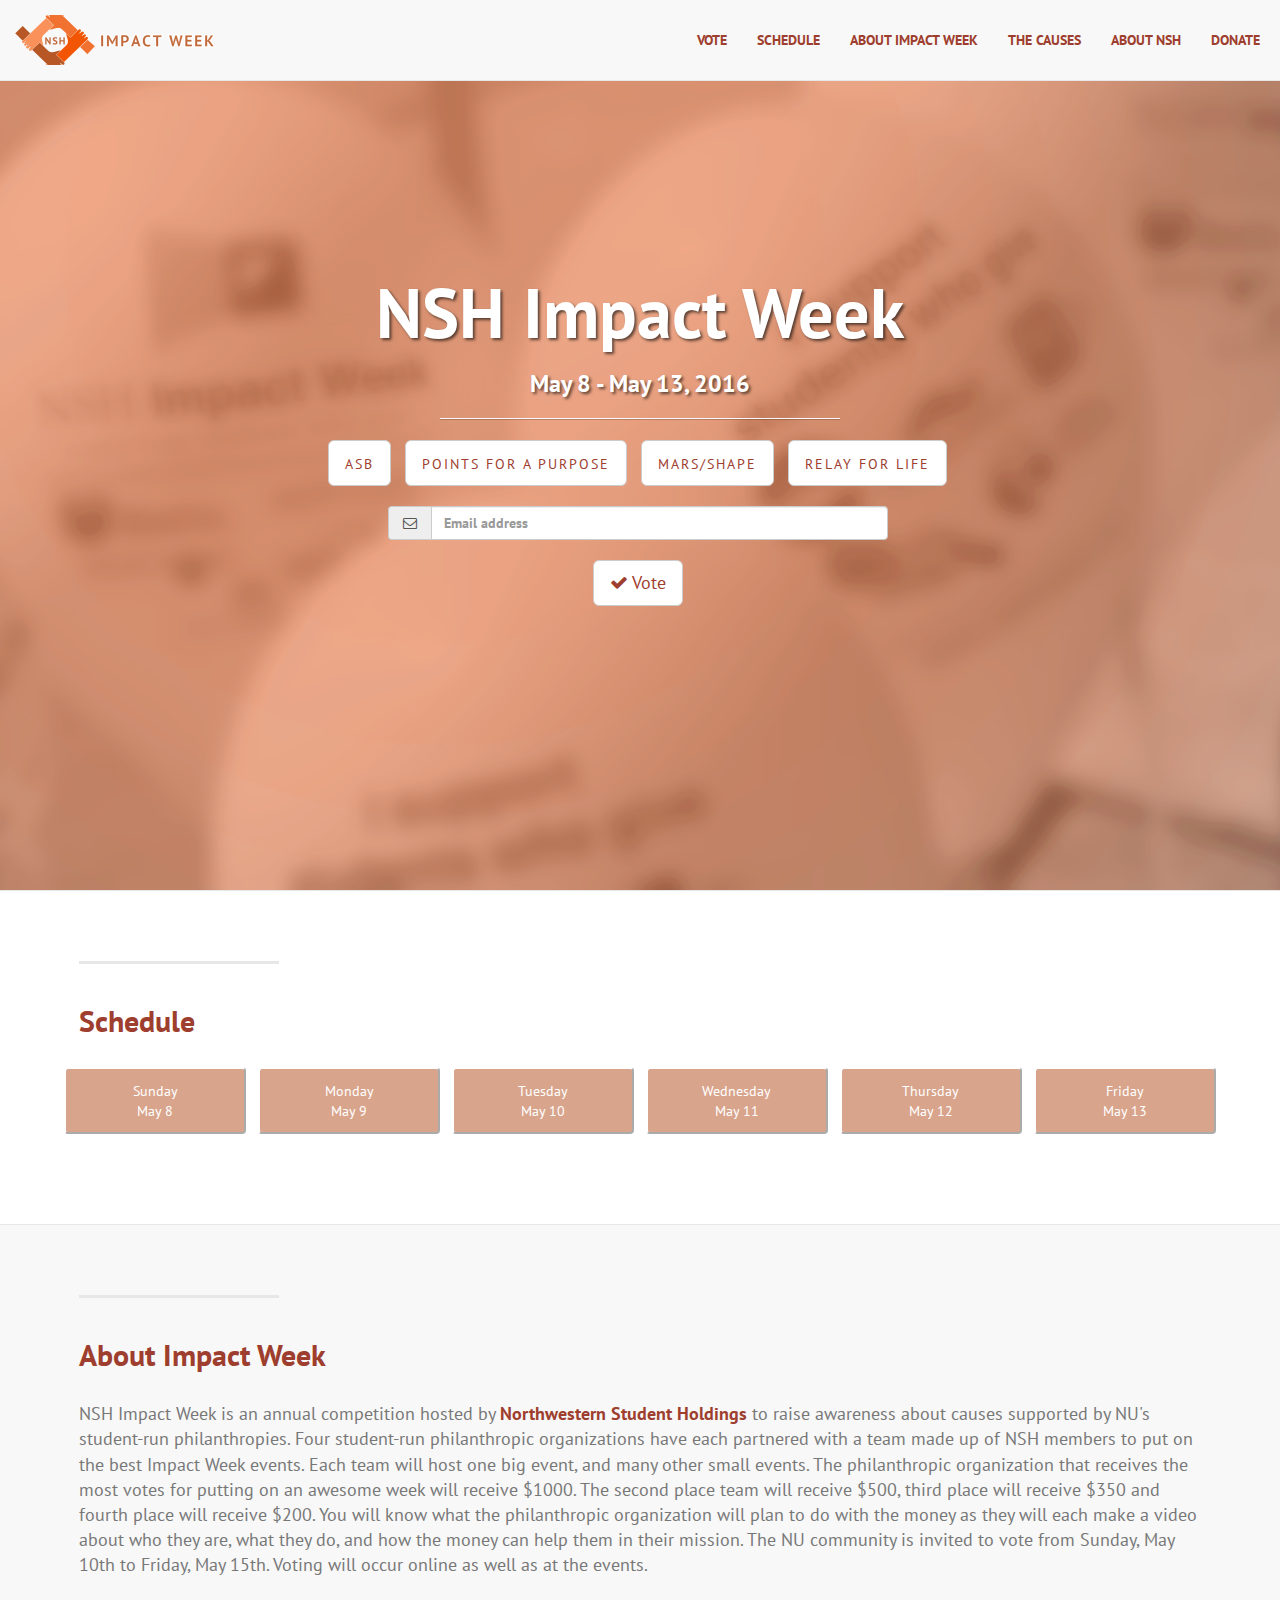
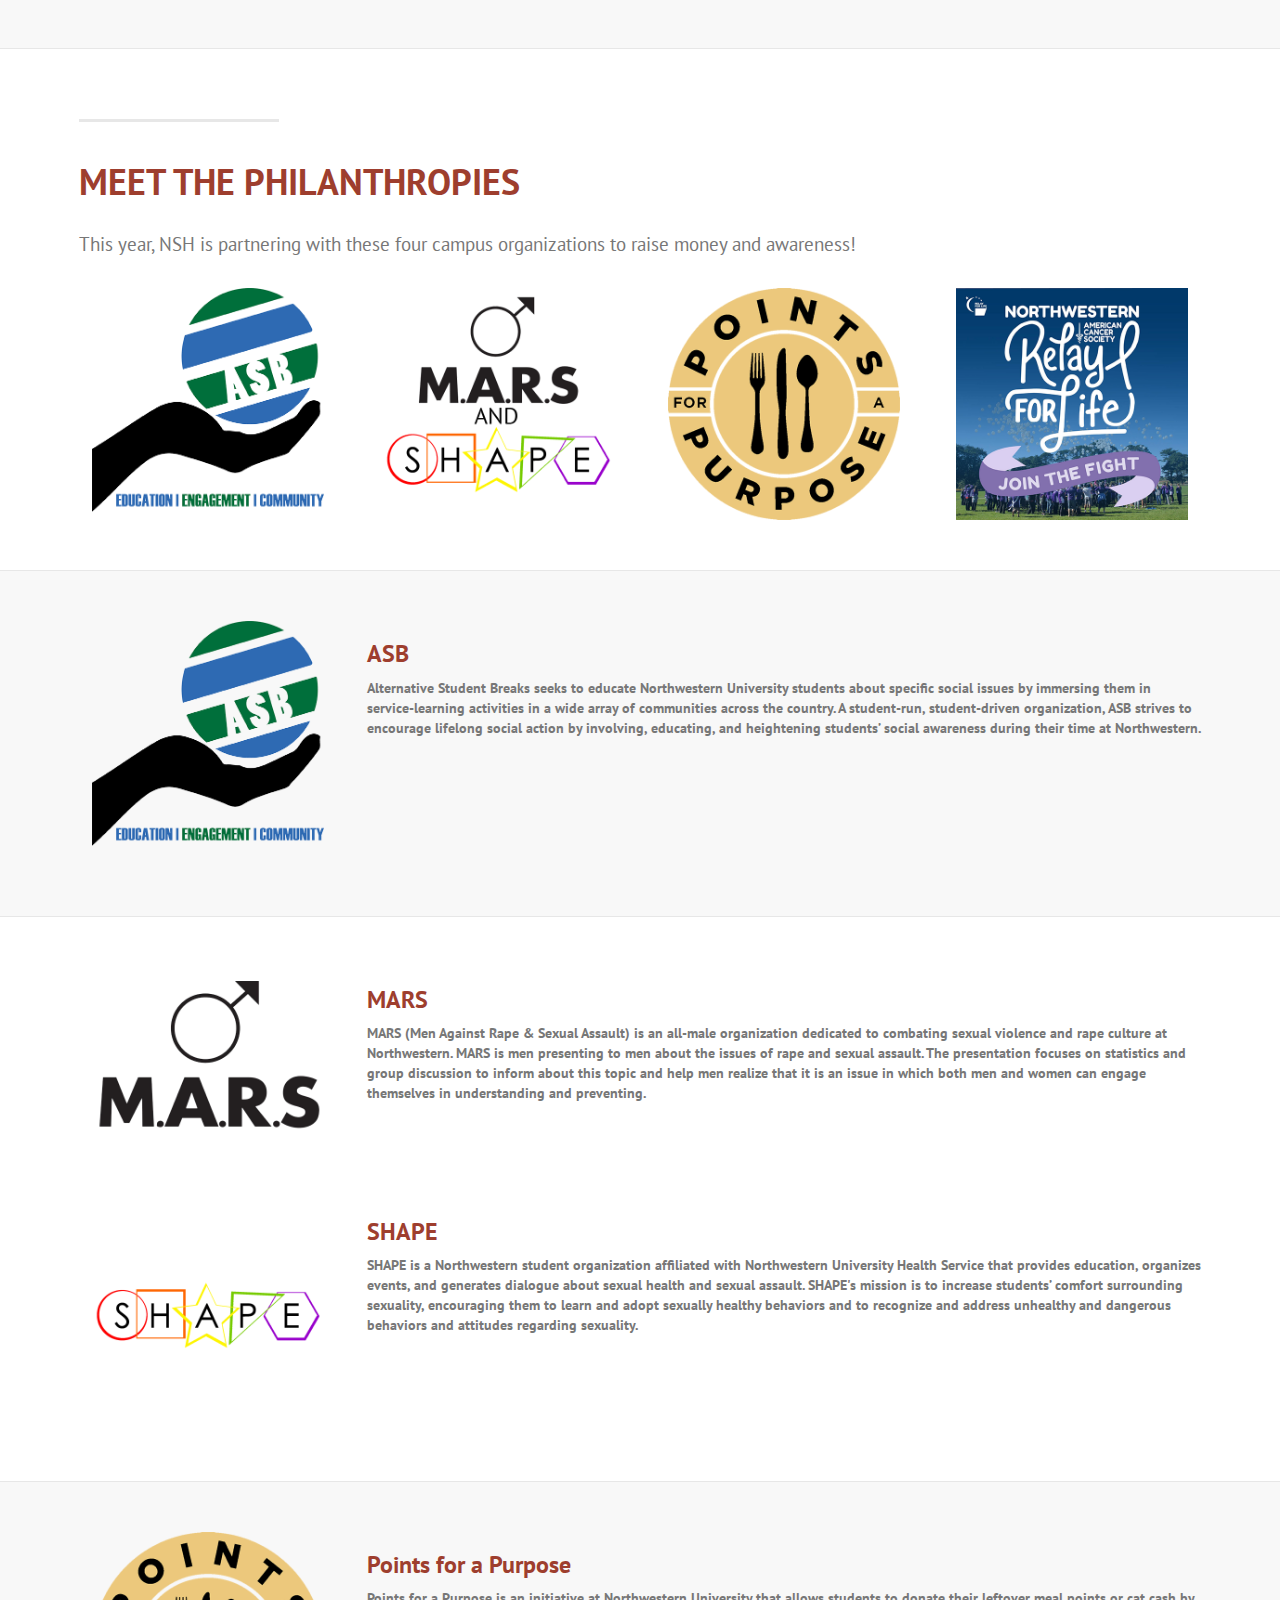
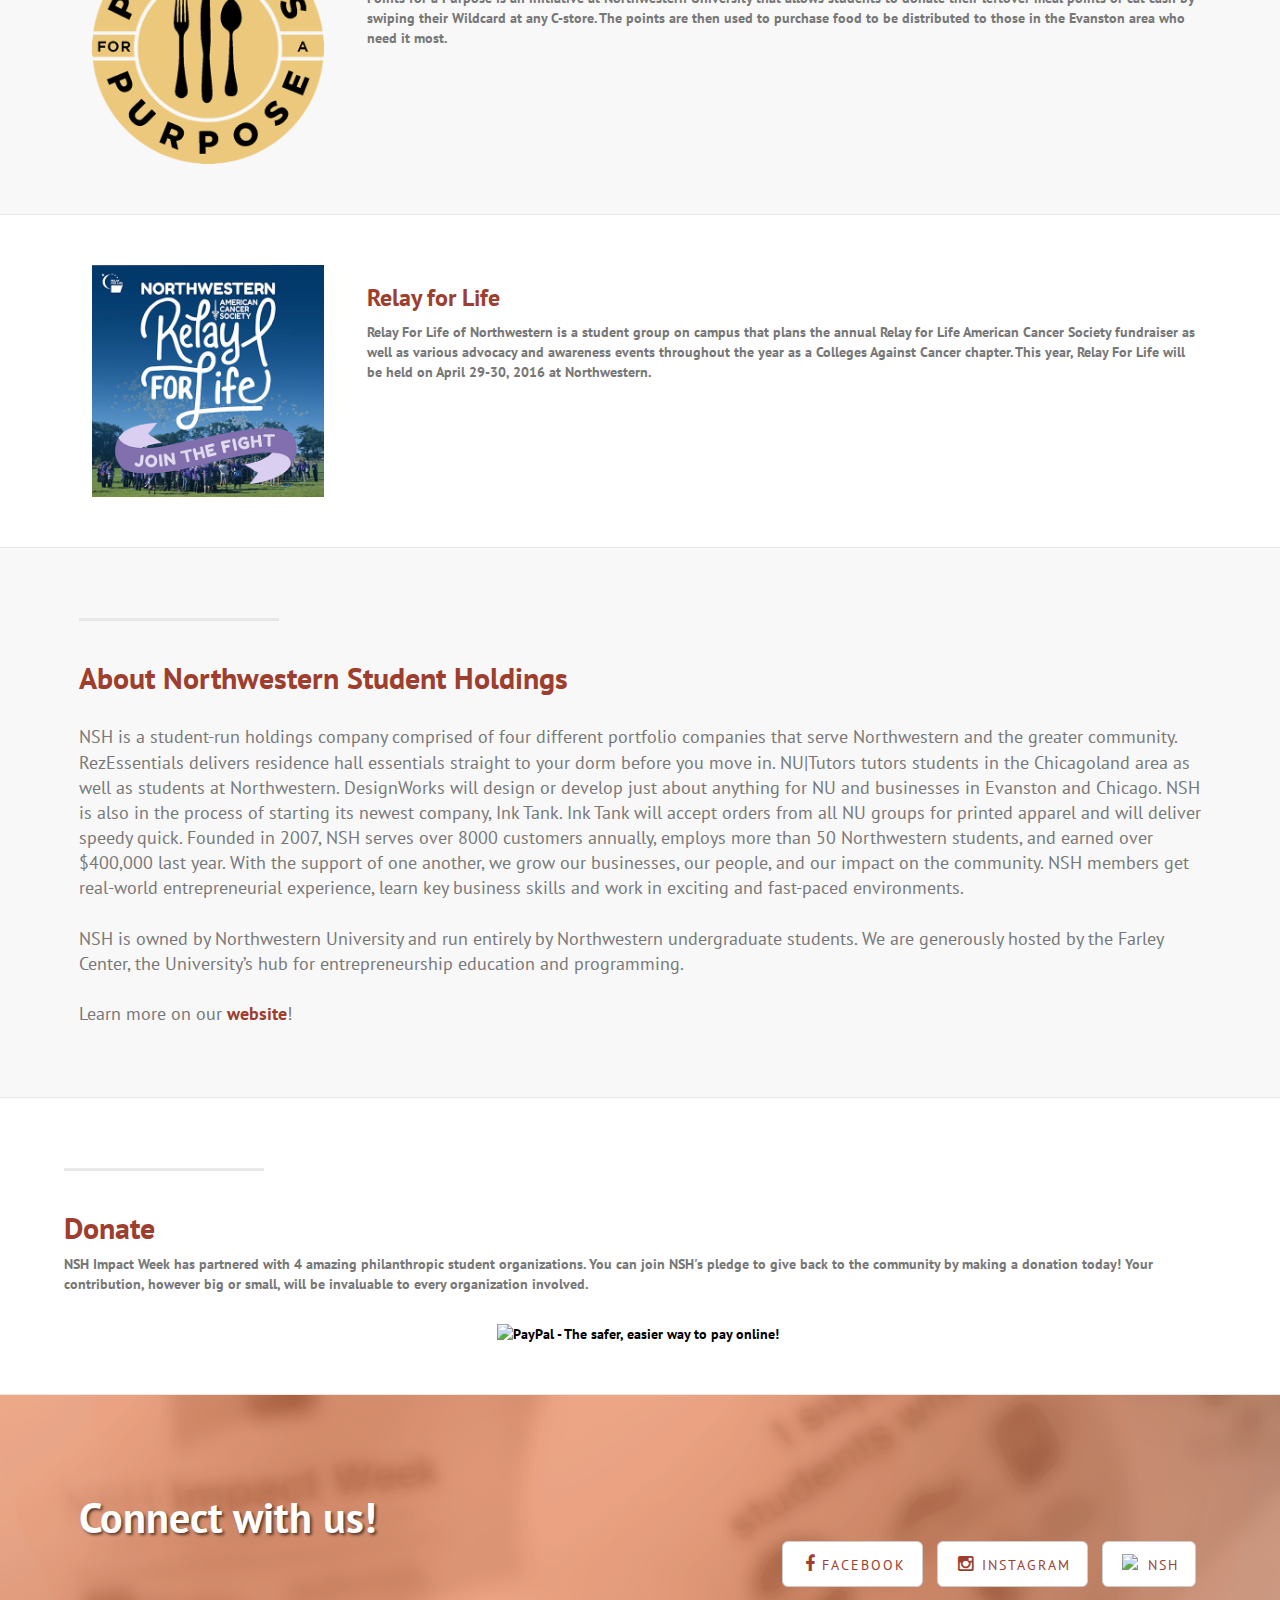
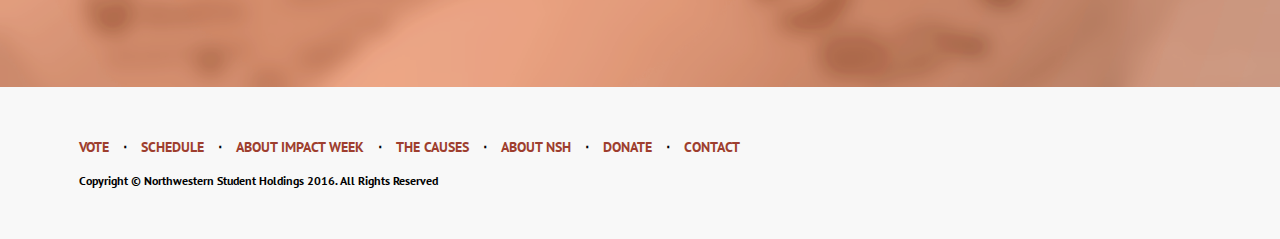
==== commit e5f8517f: "saved work" ====
--- a/startbootstrap-landing-page-1.0.5/index.html
+++ b/startbootstrap-landing-page-1.0.5/index.html
@@ -4,22 +4,9 @@
 <head>
     <meta charset="utf-8">
     <meta http-equiv="X-UA-Compatible" content="IE=edge">
-
     <meta name="viewport" content="width=device-width, initial-scale=1">
-
-    <meta http-equiv="content-type" content="text/html; charset=utf-8">
-    <meta name="description" content="Supporting students who give.">
-    <meta name="keywords" content="nsh, northwestern, northwestern university, northwestern student holdings, impact week, NSH impact week, inktank, boxco, airhop, project cookie, supplies for dreams, lend, evanston, campus kitchens, entrepreneurship, charity, philanthropy, wildcat express delivery, wed, nu tutors, applause for a cause, points for a purpose, seed, students for ecological and environmental development, active minds, nu active minds, designworks, asb, alternative student breaks">
-    <script>
-      (function(i,s,o,g,r,a,m){i['GoogleAnalyticsObject']=r;i[r]=i[r]||function(){
-      (i[r].q=i[r].q||[]).push(arguments)},i[r].l=1*new Date();a=s.createElement(o),
-      m=s.getElementsByTagName(o)[0];a.async=1;a.src=g;m.parentNode.insertBefore(a,m)
-      })(window,document,'script','//www.google-analytics.com/analytics.js','ga');
-
-      ga('create', 'UA-50597279-1', 'nshimpact.com');
-      ga('send', 'pageview');
-
-    </script>
+    <meta name="description" content="">
+    <meta name="author" content="">
 
     <title>NSH Impact Week</title>
 
@@ -34,7 +21,7 @@
     <link href="https://fonts.googleapis.com/css?family=PT+Sans:400,700,400italic,700italic" rel="stylesheet" type="text/css">
 
     <link rel="shortcut icon" href="favicon.ico" type="image/x-icon">
-    <link rel="icon" href="favicon.ico" type="image/x-icon">
+<link rel="icon" href="favicon.ico" type="image/x-icon">
 
     <!-- HTML5 Shim and Respond.js IE8 support of HTML5 elements and media queries -->
     <!-- WARNING: Respond.js doesn't work if you view the page via file:// -->
@@ -66,7 +53,7 @@
                     <li><a href="#vote">VOTE</a></li>
                     <li><a href="#sched">SCHEDULE</a></li>
                     <li><a href="#aboutIW">ABOUT IMPACT WEEK</a></li>
-                    <li><a href="#aboutcauses">PHILANTHROPIES</a></li>
+                    <li><a href="#aboutcauses">THE CAUSES</a></li>
                     <li><a href="#nsh">ABOUT NSH</a></li>
                     <li><a href="#donate">DONATE</a></li>
                 </ul>
@@ -77,11 +64,10 @@
         <!-- /.container -->
     </nav>
 
-    <div class="container mobile" style="background:white">
+<div class="container mobile" style="background:white">
         <div class="row">
         <br><br>
-            <span style="display: flex; display: -webkit-flex; -webkit-align-items: center; align-items: center; -webkit-justify-content: center;
-justify-content: center;padding-top:10px"><img style="width:auto; height:100px;" src="img/nshimpact.png"></span>
+            <span style="display: flex; align-items: center; justify-content: center;padding-top:10px"><img style="width:auto; height:100px;" src="img/nshimpact.png"></span>
         </div>
     </div>
 
@@ -92,10 +78,35 @@
         <div class="container">
             <div class="row">
                 <div class="col-lg-12">
-                    <div class="intro-message"><br>
+                    <div class="intro-message" id="vote">
                         <h1>NSH Impact Week</h1>
                         <h3>May 8 - May 13, 2016</h3>
                         <hr class="intro-divider">
+
+                        <ul class="list-inline intro-social-buttons">
+                            <li>
+                                <a href="#" class="btn btn-default btn-lg fixed-width"> <span class="network-name">ASB</span></a>
+                            </li>
+                            <li>
+                                <a href="#" class="btn btn-default btn-lg fixed-width"> <span class="network-name">Points For A Purpose</span></a>
+                            </li>
+                            <li>
+                                <a href="#" class="btn btn-default btn-lg fixed-width"> <span class="network-name">MARS/SHAPE</span></a>
+                            </li>
+                             <li>
+                                <a href="#" class="btn btn-default btn-lg fixed-width"> <span class="network-name">Relay For Life</span></a>
+                            </li>
+                            <br>
+                            <br>
+                            <div class="input-group margin-bottom-sm" style="margin: 0 auto; width:500px;">
+                              <span class="input-group-addon fixed-width"><i class="fa fa-envelope-o fa-fw"></i></span>
+                              <input class="form-control" type="text" placeholder="Email address">
+                            </div>
+                            <br>
+                            <a class="btn btn-default btn-lg" href="#">
+                                <i class="fa fa-check"></i> Vote</a>
+                        </ul>
+
                     </div>
                 </div>
             </div>
@@ -107,81 +118,69 @@
     <!-- /.intro-header -->
 
     <!-- Page Content -->
-    <a name="sched"></a>
-    <div class="content-section-b">
+
+    <div class="content-section-b" id="sched">
         <div class="container">
             <div class="row">
                 <div class="col-lg-10 col-md-12">
-                    <br>
+                    <hr class="section-heading-spacer">
                     <div class="clearfix"></div>
-                    <center class="mobile">
-                        <h2 class="mobile">Schedule</h2>
-                        <h4 class="mobile" style="color:rgba(125, 125, 125, 1.00)">Click for details</h4>
-                    </center>
-                    <h2 class="nomobile">Schedule</h2>
-                    <h4 class="nomobile" style="color:rgba(125, 125, 125, 1.00)">Click for details</h4>
-                    <br>
-                </div>
-            </div>
-            <div class="row">
-                <div class="sched-container">
-                    <button type="button" class="btn item col-md-2 start" data-toggle="collapse" data-target="#5-8">
-                        <div><strong>Sun. 5/8</strong><br>Kickoff
-                        </div>
-                    </button>
+                    <h2>Schedule</h2><br>
+                    <div class="row"><div class="sched-container">
+                        <button type="button" class="btn item col-md-2 start" data-toggle="collapse" data-target="#5-8"><div>
+                        Sunday<br>May 8
+                        </div></button>
+                        <button type="button" class="btn item col-md-2" data-toggle="collapse" data-target="#5-9"><div>
+                        Monday<br>May 9
+                        </div></button>
+                        <button type="button" class="btn item col-md-2" data-toggle="collapse" data-target="#5-10"><div>
+                        Tuesday<br>May 10
+                        </div></button>
+                        <button type="button" class="btn item col-md-2" data-toggle="collapse" data-target="#5-11"><div>
+                        Wednesday<br>May 11
+                        </div></button>
+                        <button type="button" class="btn item col-md-2" data-toggle="collapse" data-target="#5-12"><div>
+                        Thursday<br>May 12
+                        </div></button>
+                        <button type="button" class="btn item col-md-2 end" data-toggle="collapse" data-target="#5-13"><div>
+                        Friday<br>May 13
+                        </div></button></div>
+                    </div>
+                    <br><br>
                     
-                    <button type="button" class="btn item col-md-2" data-toggle="collapse" data-target="#5-9">
-                        <div><strong>Mon. 5/9</strong><br><span style="font-size: .85em">Shots for a Purpose</span></div>
-                    </button>
-                    
-                    <button type="button" class="btn item col-md-2" data-toggle="collapse" data-target="#5-10"><div><strong>
-                    Tues. 5/10<br></strong><span style="font-size: .85em">Tie-Dye &amp Baggo</span>
-                    </div></button>
-                    <button type="button" class="btn item col-md-2" data-toggle="collapse" data-target="#5-11"><div><strong>
-                    Wed. 5/11<br></strong>Therapy Ponies
-                    </div></button>
-                    <button type="button" class="btn item col-md-2" data-toggle="collapse" data-target="#5-12"><div><strong>
-                    Thurs. 5/12<br></strong>Slip 'n Slide
-                    </div></button>
-                    <button type="button" class="btn item col-md-2 end" data-toggle="collapse" data-target="#5-13"><div><strong>
-                    Fri. 5/13</strong><br>Closing Event
-                    </div></button>
-                </div>
-            </div>
-            <div class="container">
-                <div class="row clearfix">
-                    <div id="5-8" class="collapse"><ul class="event"><li><h2>Sunday, May 8</h2></li><li>KICKOFF: 7-8:30pm (Annenberg G21)</li></ul></div>
-                </div>
-                <div class="row clearfix">
-                    <div id="5-9" class="collapse"><ul class="event"><li><h2>Monday, May 9</h2></li><li>Shots for a Purpose Shooting Challenge: 11am-4pm (Bobb Courts)</li></ul></div>
-                </div>
-                <div class="row clearfix">
-                    <div id="5-10" class="collapse"><ul class="event"><li><h2>Tuesday, May 10</h2></li><li>ASB Baggo and Tie Dye: 11am-4pm (The Arch)</li></ul></div>
-                </div>
-                <div class="row clearfix">
-                    <div id="5-11" class="collapse"><ul class="event"><li><h2>Wednesday, May 11</h2></li><li>Relay For Life Therapy Ponies: 11am-12pm (Ford Lawn)</li></ul></div>
-                </div>
-                <div class="row clearfix">
-                    <div id="5-12" class="collapse"><ul class="event"><li><h2>Thursday, May 12</h2></li><li>Slip 'n Slide with MARS/SHAPE: 1pm-4pm (Deering Meadow)</li></ul></div>
-                </div>
-                <div class="row clearfix">
-                    <div id="5-13" class="collapse"><ul class="event"><li><h2>Friday, May 13</h2></li><li>CLOSING EVENT (Bat 17): 6-7pm</li></ul></div>
-                </div>
-            </div>
-        </div>
-    </div>
-
-    
-
-	<a name="aboutIW"></a>
+                    <div class="row container clearfix">
+                        <div id="5-8" class="collapse"><ul class="event"><li>KICKOFF</li><ul></div>
+                    </div>
+                    <div class="row container clearfix">
+                        <div id="5-9" class="collapse"><ul class="event"><li>Shots for a Purpose Shooting Challenge (Bobb Courts)</li><ul></div>
+                    </div>
+                    <div class="row container clearfix">
+                        <div id="5-10" class="collapse"><ul class="event"><li>ASB Baggo and Tie Dye</li><ul></div>
+                    </div>
+                    <div class="row container clearfix">
+                        <div id="5-11" class="collapse"><ul class="event"><li>Relay for Life Comedy Show</li><ul></div>
+                    </div>
+                    <div class="row container clearfix">
+                        <div id="5-12" class="collapse"><ul class="event"><li>Slip n Slide with MARS/SHAPE</li><ul></div>
+                    </div>
+                    <div class="row container clearfix">
+                        <div id="5-13" class="collapse"><ul class="event"><li>FINALE EVENT</li><ul></div>
+                    </div>
+                </div>
+            </div>
+        </div>
+    </div>
+
+	<a  name="aboutIW"></a>
     <div class="content-section-a">
+
         <div class="container">
             <div class="row">
                 <div class="col-lg-5 ">
-                    <br>
+                    <hr class="section-heading-spacer">
                     <div class="clearfix"></div>
                     <h2 class="section-heading">About Impact Week</h2>
-                    <p class="lead">NSH Impact Week is an annual competition hosted by <a href="www.northwesternstudentholdings.com" target="_blank">Northwestern Student Holdings</a> to raise awareness about causes supported by NU's student-run philanthropies. Four student-run philanthropic organizations have each partnered with a team made up of NSH members to put on the best Impact Week events. Each team will host one big event, and many other small events. The philanthropic organization that receives the most votes for putting on an awesome week will receive $1000. The second place team will receive $500, third place will receive $350 and fourth place will receive $200. You will know what the philanthropic organization will plan to do with the money as they will each make a video about who they are, what they do, and how the money can help them in their mission. The NU community is invited to vote from Sunday, May 8th to Friday, May 13th. Voting will occur online as well as at the events.
+                    <p class="lead">NSH Impact Week is an annual competition hosted by <a href="www.northwesternstudentholdings.com" target="_blank">Northwestern Student Holdings</a> to raise awareness about causes supported by NU's student-run philanthropies. Four student-run philanthropic organizations have each partnered with a team made up of NSH members to put on the best Impact Week events. Each team will host one big event, and many other small events. The philanthropic organization that receives the most votes for putting on an awesome week will receive $1000. The second place team will receive $500, third place will receive $350 and fourth place will receive $200. You will know what the philanthropic organization will plan to do with the money as they will each make a video about who they are, what they do, and how the money can help them in their mission. The NU community is invited to vote from Sunday, May 10th to Friday, May 15th. Voting will occur online as well as at the events.
 </p>
                 </div>
                 <!-- <div class="col-lg-5 col-lg-offset-2 col-sm-6">
@@ -194,13 +193,14 @@
 
     </div>
     <!-- /.content-section-a -->
-    <a name="aboutcauses"></a>
-    <div class="content-section-b" style="display: flex;display: -webkit-flex;-webkit-justify-content: center; justify-content: center; width:100%;">
+
+    <div class="content-section-b" id="aboutcauses" style="display:flex;justify-content: center; width:100%;">
+
         <div class="container">
 
             <div class="row">
                 <div class="col-md-12">
-                    <br>
+                    <hr class="section-heading-spacer">
                     <div class="clearfix"></div>
                     <h1 class="section-heading">MEET THE PHILANTHROPIES</h1>
                     <p style="font-weight:400; font-size: 1.35em; text-align: justify;">This year, NSH is partnering with these four campus organizations to raise money and awareness!</p><br>
@@ -224,9 +224,8 @@
         </div>
         <!-- /.container -->
     </div>
-    
-    <div class="content-section-a"><br>
-    <a name="asb"><br></a>
+
+    <div class="content-section-a" id="asb">
         <div class="container">
             <div class="row">
                 <center><div class="col-lg-10 col-md-3"><a href="https://www.facebook.com/asbnu/" target="_blank"><img class="img-responsive" src="img/asblogo.png" alt=""></a></div></center>
@@ -241,9 +240,8 @@
         <br>
     </div>
     </div>
-    
-    <div class="content-section-b"><br>
-    <a name="marsshape"><br></a>
+
+    <div class="content-section-b" id="marsshape">
         <div class="container">
             <div class="row">
                 <center><div class="col-lg-10 col-md-3"><a href="https://www.facebook.com/northwesternmars/?fref=ts" target="_blank"><img class="img-responsive" src="img/marslogo.png" alt=""></a></div></center>
@@ -270,8 +268,8 @@
             </div>
         </div>
     </div>
-    
-    <div class="content-section-a"><br><a name="p4p"><br></a>
+
+    <div class="content-section-a" id="p4p">
         <div class="container">
             <div class="row">
                 <center><div class="col-lg-10 col-md-3"><a href="https://www.facebook.com/pointsforapurpose/?fref=ts" target="_blank"><img class="img-responsive" src="img/p4plogo.png" alt=""></a></div></center>
@@ -286,15 +284,14 @@
             </div>
         </div>
     </div>
-    
-    <div class="content-section-b"><br>
-    <a name="relay"><br></a>
+
+    <div class="content-section-b" id="relay">
         <div class="container">
             <div class="row">
                 <center><div class="col-lg-10 col-md-3"><a target="_blank" href="https://www.facebook.com/RelayForLifeNorthwesternUniversity/?fref=ts"><img class="img-responsive" src="img/relaylogo.png" alt=""></a></div></center>
 
                 <div class="col-lg-10 col-md-9">
-                    <h3>Relay For Life</h3>
+                    <h3>Relay for Life</h3>
                     <p>
                         Relay For Life of Northwestern is a student group on campus that plans the annual Relay for Life American Cancer Society fundraiser as well as various advocacy and awareness events throughout the year as a Colleges Against Cancer chapter. This year, Relay For Life will be held on April 29-30, 2016 at Northwestern.
                     </p>
@@ -305,13 +302,14 @@
 
 
     <!-- /.content-section-b -->
-    <a name="nsh"></a>
-    <div class="content-section-a">
-
-        <div class="container" style="display: flex;display: -webkit-flex;-webkit-justify-content: center;justify-content: center; width:90%;">
+
+    <div class="content-section-a" id="nsh">
+
+        <div class="container" style="display:flex;justify-content: center; width:90%;">
+
             <div class="row" >
                 <div class="col-lg-5" >
-                    <br>
+                    <hr class="section-heading-spacer">
                     <div class="clearfix"></div>
                     <h2 class="section-heading">About Northwestern Student Holdings</h2>
                     <p class="lead" >NSH is a student-run holdings company comprised of four different portfolio companies that serve Northwestern and the greater community. RezEssentials delivers residence hall essentials straight to your dorm before you move in. NU|Tutors tutors students in the Chicagoland area as well as students at Northwestern. DesignWorks will design or develop just about anything for NU and businesses in Evanston and Chicago. NSH is also in the process of starting its newest company, Ink Tank. Ink Tank will accept orders from all NU groups for printed apparel and will deliver speedy quick. Founded in 2007, NSH serves over 8000 customers annually, employs more than 50 Northwestern students, and earned over $400,000 last year. With the support of one another, we grow our businesses, our people, and our impact on the community. NSH members get real-world entrepreneurial experience, learn key business skills and work in exciting and fast-paced environments.
@@ -323,10 +321,10 @@
         <!-- /.container -->
     </div>
     <!-- /.content-section-a -->
-    <a name="donate"><br></a>
-    <div class="content-section-b">
-        <div class="container" style="display: flex;display: -webkit-flex;-webkit-justify-content: center;justify-content: center; width:90%;"><div class="row">
-            
+
+    <div class="content-section-b" id="donate">
+        <div class="container" style="display:flex;justify-content: center; width:90%;"><div class="row">
+            <hr class="section-heading-spacer">
             <div class="clearfix"></div>
             <h2>Donate</h2>
             <p>NSH Impact Week has partnered with 4 amazing philanthropic student organizations. You can join NSH's pledge to give back to the community by making a donation today! Your contribution, however big or small, will be invaluable to every organization involved.</p>
@@ -341,17 +339,16 @@
             </center>   
         </div></div>
     </div>
-
-	<a name="contact"><br></a>
+	
     <div class="banner">
-        <div class="container">
-        <div class="contactmobile">
+
+        <div class="container" id="contact">
+
             <div class="row">
                 <div class="col-lg-6">
                     <h2>Connect with us!</h2>
                 </div>
                 <div class="col-lg-6">
-                    <div class="contactmobile">
                     <ul class="list-inline banner-social-buttons">
                         <li>
                             <a href="https://www.facebook.com/northwesternstudentholdings/?fref=ts" class="btn btn-default btn-lg" target="_blank"><i class="fa fa-facebook fa-fw"></i><span class="network-name">Facebook</span></a>
@@ -363,10 +360,10 @@
                             <a href="https://www.linkedin.com/company/2889210?trk=tyah&trkInfo=clickedVertical%3Acompany%2CclickedEntityId%3A2889210%2Cidx%3A2-1-2%2CtarId%3A1460684873989%2Ctas%3Anorthwestern%20student%20ho" class="btn btn-default btn-lg" target="_blank"><i class="fa fa-linkedin fa-fw"></i> <span class="network-name">Linkedin</span></a>
                         </li> -->
                         <li>
-                            <a href="http://www.northwesternstudentholdings.com/" class="btn btn-default btn-lg" target="_blank"><i class="fa fa-fw"><img width="15"src="img/NSH-logo.png"></i><span class="network-name"> NSH</span></a>
+                            <a href="http://www.northwesternstudentholdings.com/" class="btn btn-default btn-lg" target="_blank"><i class="fa fa-fw"><img width="15"src="img/nsh-logo.png"></i><span class="network-name"> NSH</span></a>
                         </li>
                     </ul>
-                </div></div></div>
+                </div>
             </div>
 
         </div>
@@ -407,19 +404,6 @@
     <!-- Bootstrap Core JavaScript -->
     <script src="js/bootstrap.min.js"></script>
 
-    <script>
-        $('document').ready(function() {
-            $('.navbar-toggle').on('click', function() {
-                $(".navbar-toggle").removeClass("collapsed");
-            });
-
-            $("#bs-example-navbar-collapse-1 ul li").on('click', function() {
-                $("#bs-example-navbar-collapse-1").removeClass("in");
-            }); 
-            
-        });
-    </script>
-
 </body>
 
 </html>
--- a/startbootstrap-landing-page-1.0.5/css/landing-page.css
+++ b/startbootstrap-landing-page-1.0.5/css/landing-page.css
@@ -141,14 +141,14 @@
     margin-top: 0;
 }
 
-@media (max-width:1199px) {
+@media(max-width:1199px) {
     ul.banner-social-buttons {
         float: left;
         margin-top: 15px;
     }
 }
 
-@media (max-width:767px) {
+@media(max-width:767px) {
     .banner h2 {
         margin: 0;
         text-shadow: 2px 2px 3px rgba(0,0,0,0.6);
@@ -178,96 +178,43 @@
 
 div.sched-container {
     width:100%;
-    margin:0;
-    display: flex;
-    display: -webkit-flex;
-    -webkit-justify-content: center;
-    justify-content: center;
-    -webkit-align-items: center;
-    align-items: center;
+    display:flex;
+    justify-content:center;
+    align-items:center;
     text-align:center;
 }
 
 button.btn.item{
-    border:#efefef 3px outset;
-    /* box-shadow:0px 0px 1px 1px #efefef; */
-    background: rgba(158, 62, 46, 1.00);
-    font-size:100%;
-    display: inline-flex;
-    display: -webkit-inline-flex;
+    border:white 2px outset;
+    background: rgba(191, 104, 63, .60);
+    display:inline-flex;
     align-self:center;
-    -webkit-align-items: center;
-    align-items: center;
-    -webkit-justify-content: center;
-    justify-content: center;
-    padding-top:1%;
-    padding-bottom:1%;
-    overflow:hidden;
+    align-items:center;
+    justify-content:center;
+    padding:1%;
     margin-right:.5%;
     margin-left:.5%;
     width:16.66666667;
     color:white;
-    text-align:center;
-}
-
-button.btn.item div {
-    background:transparent;
-    text-align:center;
-    width:100%;
-    padding:0;
-}
-
-.mobile, span.mobile{
-    display:none;
-}
-
+}
 
 @media (max-width:767px) {
     .sched-container {
-        -webkit-align-self: center;
-        align-self:center;
-        display: flex;
-        display: -webkit-flex;
+        display:flex;
         flex-direction:column;
-        -webkit-flex-direction:column;
-        -webkit-justify-content: center;
-        justify-content: center;
-        -webkit-align-items: center;
-        align-items: center;
+        justify-content:center;
+        align-items:center;
     }
 
     .btn.item {
         width:60%;
-        width:20em;
         margin-bottom:.5em;
-        display: -webkit-flex;
-        -webkit-justify-content: center;
-        -webkit-align-items: center;
-        text-align:center;
-    }
-
-    .btn.item.start, .btn.item.end {
+    }
+
+    .btn.item.end.start, .btn.item.end {
         margin-left:0;
-    }
-
-    .mobile{
-        display:block;
-    }
-    .nomobile {
-        display:none;
-    }
-    div.contactmobile {
-        width:100%;
-        display:flex;
-        display:-webkit-flex;
-        -webkit-align-items: center;
-        align-items: center;
-        -webkit-align-self: center;
-        align-self: center;
-        justify-content:center;
-        -webkit-justify-content: center;
-    }
-
+        margin-right:0;
+    }
 
 }
 
@@ -286,7 +233,7 @@
 }
 
 .event {
-    font-size:1.2em;
+    font-size:1.5em;
     list-style:none;
     font-family:'PT Sans';
 }
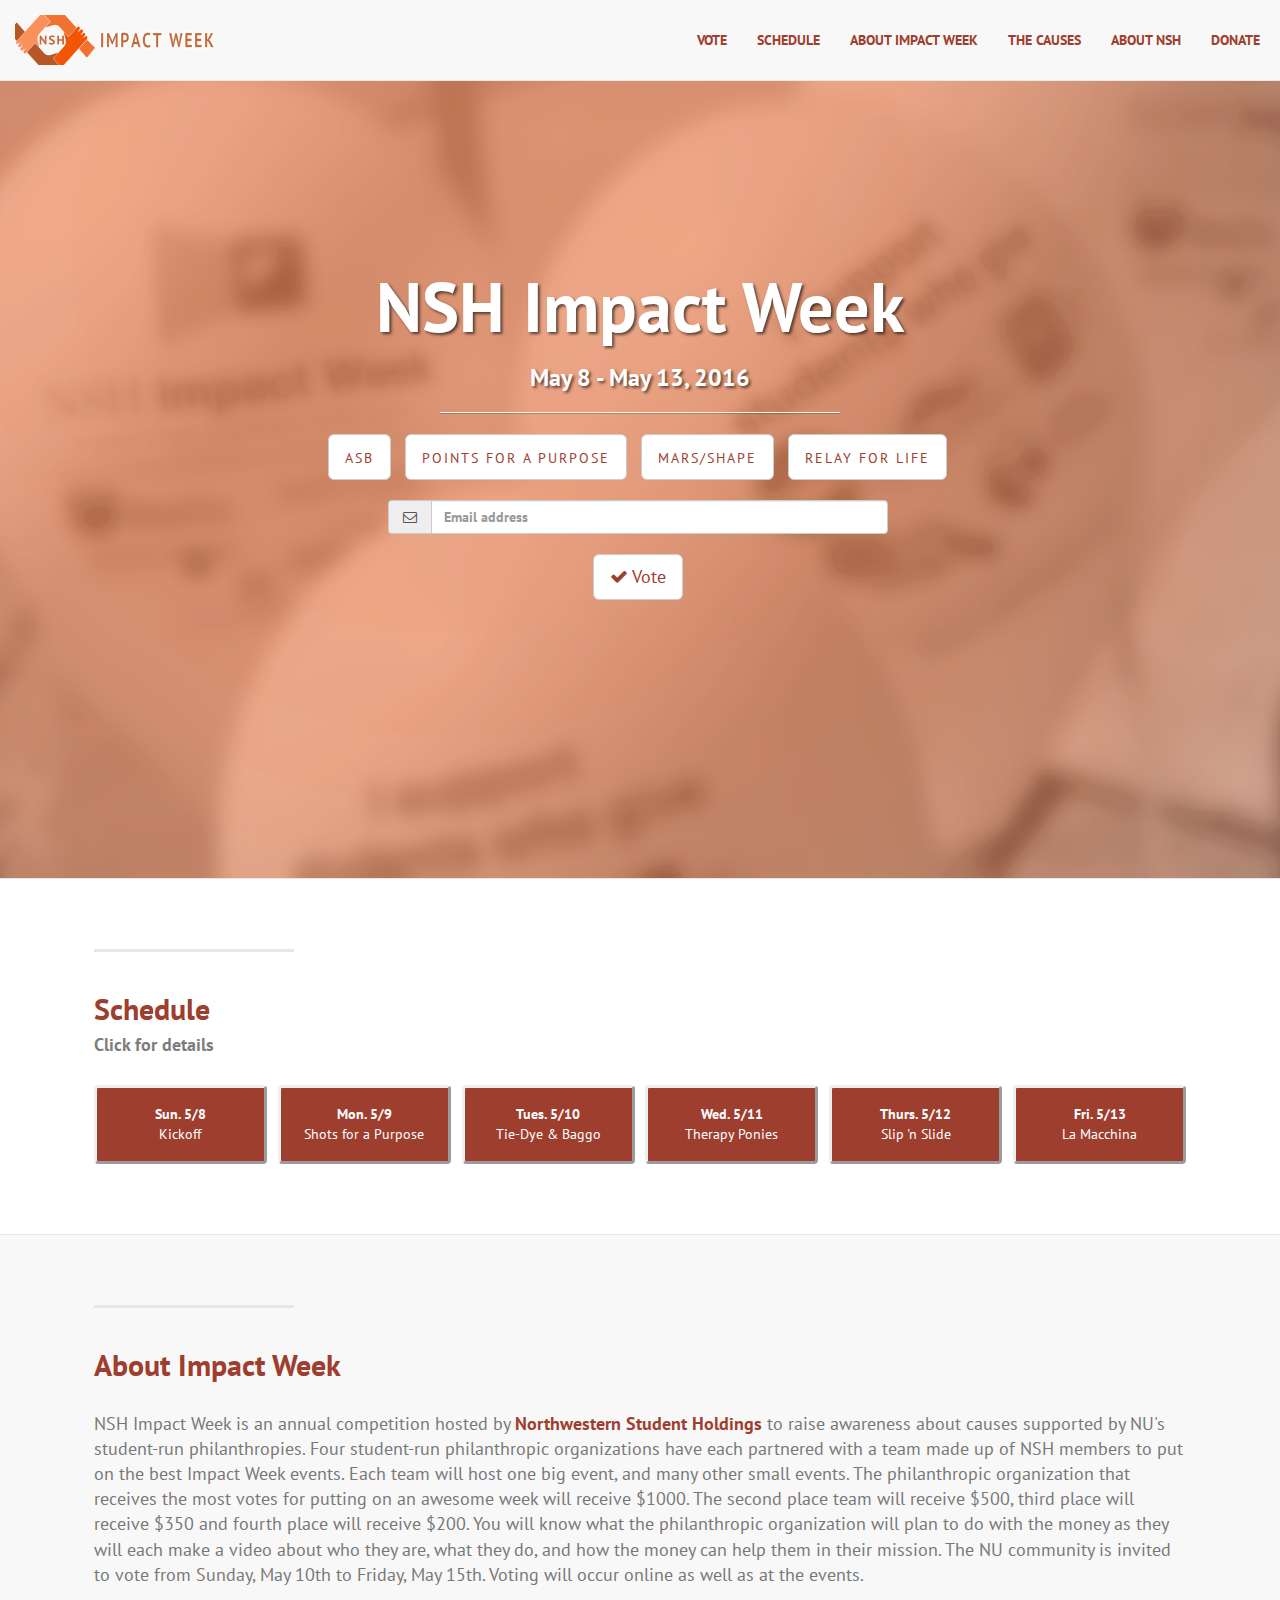
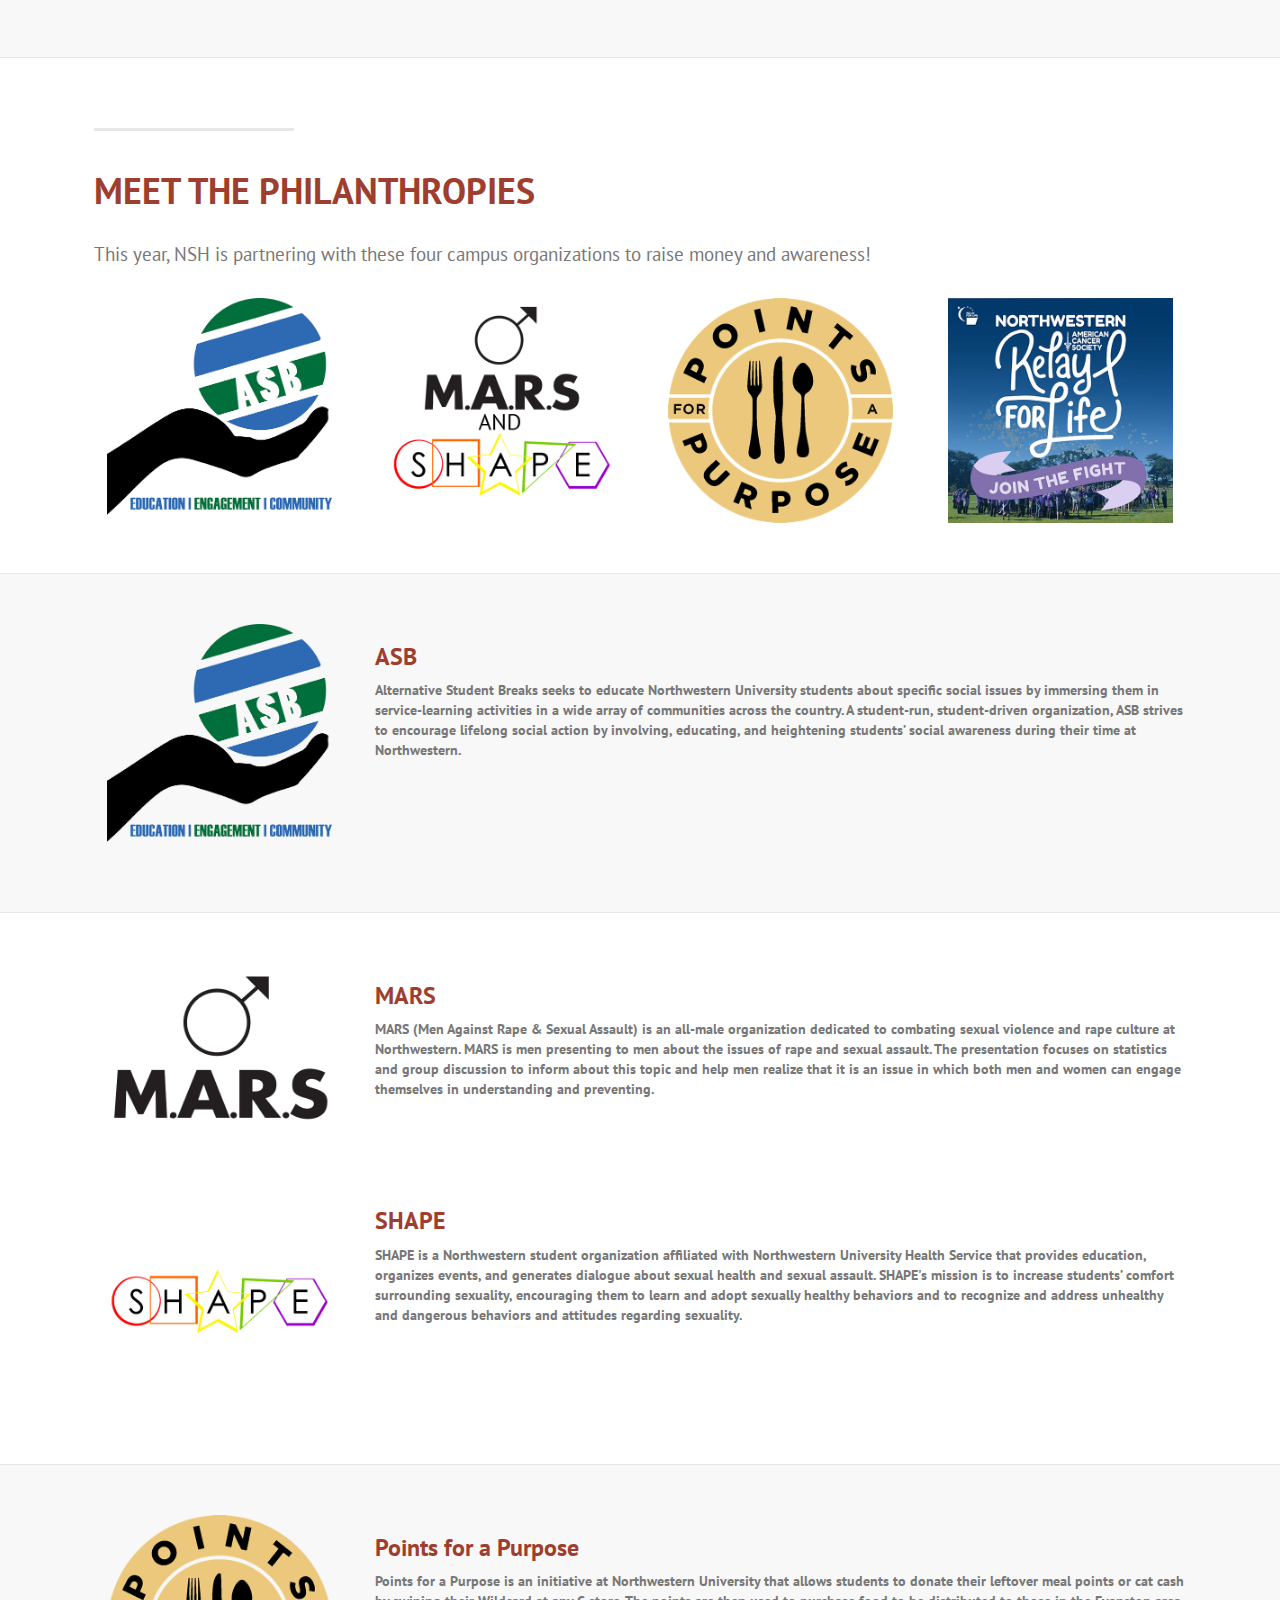
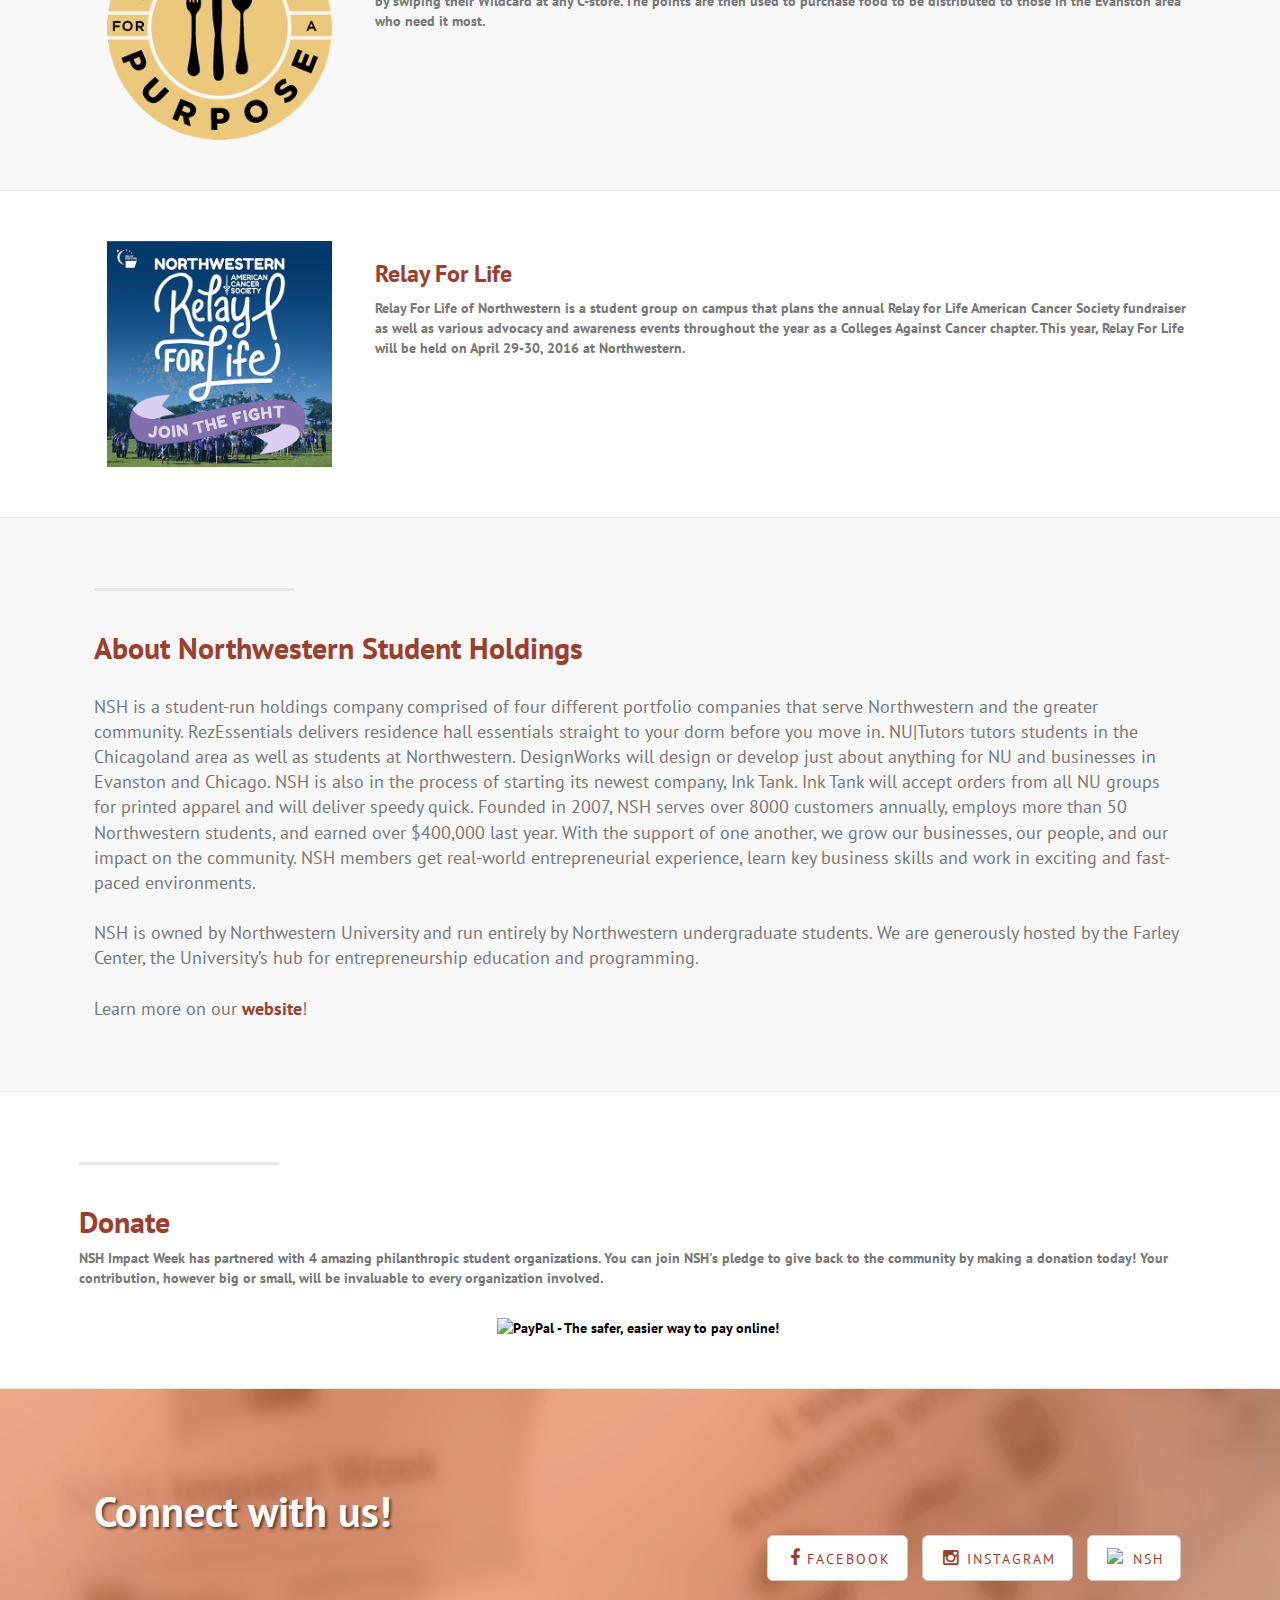
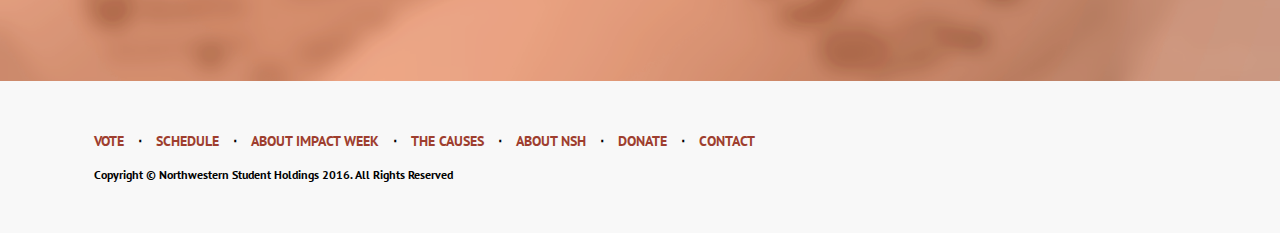
==== commit 3014ca4a: "Merge branch 'master' of https://github.com/nshtech/impactweek2016" ====
--- a/startbootstrap-landing-page-1.0.5/index.html
+++ b/startbootstrap-landing-page-1.0.5/index.html
@@ -125,46 +125,49 @@
                 <div class="col-lg-10 col-md-12">
                     <hr class="section-heading-spacer">
                     <div class="clearfix"></div>
-                    <h2>Schedule</h2><br>
+                    <center class="mobile"><h2 class="mobile">Schedule</h2>
+                    <h4 class="mobile" style="color:rgba(125, 125, 125, 1.00)">Click for details</h4></center>
+                    <h2 class="nomobile">Schedule</h2>
+                    <h4 class="nomobile" style="color:rgba(125, 125, 125, 1.00)">Click for details</h4><br>
                     <div class="row"><div class="sched-container">
                         <button type="button" class="btn item col-md-2 start" data-toggle="collapse" data-target="#5-8"><div>
-                        Sunday<br>May 8
+                        <strong>Sun. 5/8</strong><br> Kickoff
                         </div></button>
-                        <button type="button" class="btn item col-md-2" data-toggle="collapse" data-target="#5-9"><div>
-                        Monday<br>May 9
+                        <button type="button" class="btn item col-md-2" data-toggle="collapse" data-target="#5-9"><div><strong>
+                        Mon. 5/9</strong><br> Shots for a Purpose
                         </div></button>
-                        <button type="button" class="btn item col-md-2" data-toggle="collapse" data-target="#5-10"><div>
-                        Tuesday<br>May 10
+                        <button type="button" class="btn item col-md-2" data-toggle="collapse" data-target="#5-10"><div><strong>
+                        Tues. 5/10<br></strong>Tie-Dye &amp Baggo
                         </div></button>
-                        <button type="button" class="btn item col-md-2" data-toggle="collapse" data-target="#5-11"><div>
-                        Wednesday<br>May 11
+                        <button type="button" class="btn item col-md-2" data-toggle="collapse" data-target="#5-11"><div><strong>
+                        Wed. 5/11<br></strong>Therapy Ponies
                         </div></button>
-                        <button type="button" class="btn item col-md-2" data-toggle="collapse" data-target="#5-12"><div>
-                        Thursday<br>May 12
+                        <button type="button" class="btn item col-md-2" data-toggle="collapse" data-target="#5-12"><div><strong>
+                        Thurs. 5/12<br></strong>Slip 'n Slide
                         </div></button>
-                        <button type="button" class="btn item col-md-2 end" data-toggle="collapse" data-target="#5-13"><div>
-                        Friday<br>May 13
+                        <button type="button" class="btn item col-md-2 end" data-toggle="collapse" data-target="#5-13"><div><strong>
+                        Fri. 5/13</strong><br>La Macchina
                         </div></button></div>
                     </div>
-                    <br><br>
+                    <br>
                     
-                    <div class="row container clearfix">
-                        <div id="5-8" class="collapse"><ul class="event"><li>KICKOFF</li><ul></div>
-                    </div>
-                    <div class="row container clearfix">
-                        <div id="5-9" class="collapse"><ul class="event"><li>Shots for a Purpose Shooting Challenge (Bobb Courts)</li><ul></div>
-                    </div>
-                    <div class="row container clearfix">
-                        <div id="5-10" class="collapse"><ul class="event"><li>ASB Baggo and Tie Dye</li><ul></div>
-                    </div>
-                    <div class="row container clearfix">
-                        <div id="5-11" class="collapse"><ul class="event"><li>Relay for Life Comedy Show</li><ul></div>
-                    </div>
-                    <div class="row container clearfix">
-                        <div id="5-12" class="collapse"><ul class="event"><li>Slip n Slide with MARS/SHAPE</li><ul></div>
-                    </div>
-                    <div class="row container clearfix">
-                        <div id="5-13" class="collapse"><ul class="event"><li>FINALE EVENT</li><ul></div>
+                    <div class="row clearfix">
+                        <div id="5-8" class="collapse"><ul class="event"><li><h2>Sunday, May 8</h2></li><li>KICKOFF (Annenberg G21)</li><ul></div>
+                    </div>
+                    <div class="row clearfix">
+                        <div id="5-9" class="collapse"><ul class="event"><li><h2>Monday, May 9</h2></li><li>Shots for a Purpose Shooting Challenge: 11am-4pm (Bobb Courts)</li><ul></div>
+                    </div>
+                    <div class="row clearfix">
+                        <div id="5-10" class="collapse"><ul class="event"><li><h2>Tuesday, May 10</h2></li><li>ASB Baggo and Tie Dye: 11am-4pm (The Arch)</li><ul></div>
+                    </div>
+                    <div class="row clearfix">
+                        <div id="5-11" class="collapse"><ul class="event"><li><h2>Wednesday, May 11</h2></li><li>Relay For Life Therapy Ponies: 11am-12pm (Ford Lawn)</li><ul></div>
+                    </div>
+                    <div class="row clearfix">
+                        <div id="5-12" class="collapse"><ul class="event"><li><h2>Thursday, May 12</h2></li><li>Slip 'n Slide with MARS/SHAPE: 1pm-4pm (Deering Meadow)</li><ul></div>
+                    </div>
+                    <div class="row clearfix">
+                        <div id="5-13" class="collapse"><ul class="event"><li><h2>Friday, May 13</h2></li><li>FINALE EVENT: 8-10pm (La Macchina)</li><ul></div>
                     </div>
                 </div>
             </div>
@@ -291,7 +294,7 @@
                 <center><div class="col-lg-10 col-md-3"><a target="_blank" href="https://www.facebook.com/RelayForLifeNorthwesternUniversity/?fref=ts"><img class="img-responsive" src="img/relaylogo.png" alt=""></a></div></center>
 
                 <div class="col-lg-10 col-md-9">
-                    <h3>Relay for Life</h3>
+                    <h3>Relay For Life</h3>
                     <p>
                         Relay For Life of Northwestern is a student group on campus that plans the annual Relay for Life American Cancer Society fundraiser as well as various advocacy and awareness events throughout the year as a Colleges Against Cancer chapter. This year, Relay For Life will be held on April 29-30, 2016 at Northwestern.
                     </p>
--- a/startbootstrap-landing-page-1.0.5/css/landing-page.css
+++ b/startbootstrap-landing-page-1.0.5/css/landing-page.css
@@ -185,18 +185,24 @@
 }
 
 button.btn.item{
-    border:white 2px outset;
-    background: rgba(191, 104, 63, .60);
+    border:#efefef 3px outset;
+    /* box-shadow:0px 0px 1px 1px #efefef; */
+    background: rgba(158, 62, 46, 1.00);
+    font-size:1em;
     display:inline-flex;
     align-self:center;
     align-items:center;
     justify-content:center;
-    padding:1%;
+    padding:1.5%;
     margin-right:.5%;
     margin-left:.5%;
     width:16.66666667;
     color:white;
 }
+
+.mobile {
+        display:none;
+    }
 
 @media (max-width:767px) {
     .sched-container {
@@ -216,6 +222,13 @@
         margin-right:0;
     }
 
+    .mobile {
+        display:block;
+    }
+    .nomobile {
+        display:none;
+    }
+
 }
 
 .item div {
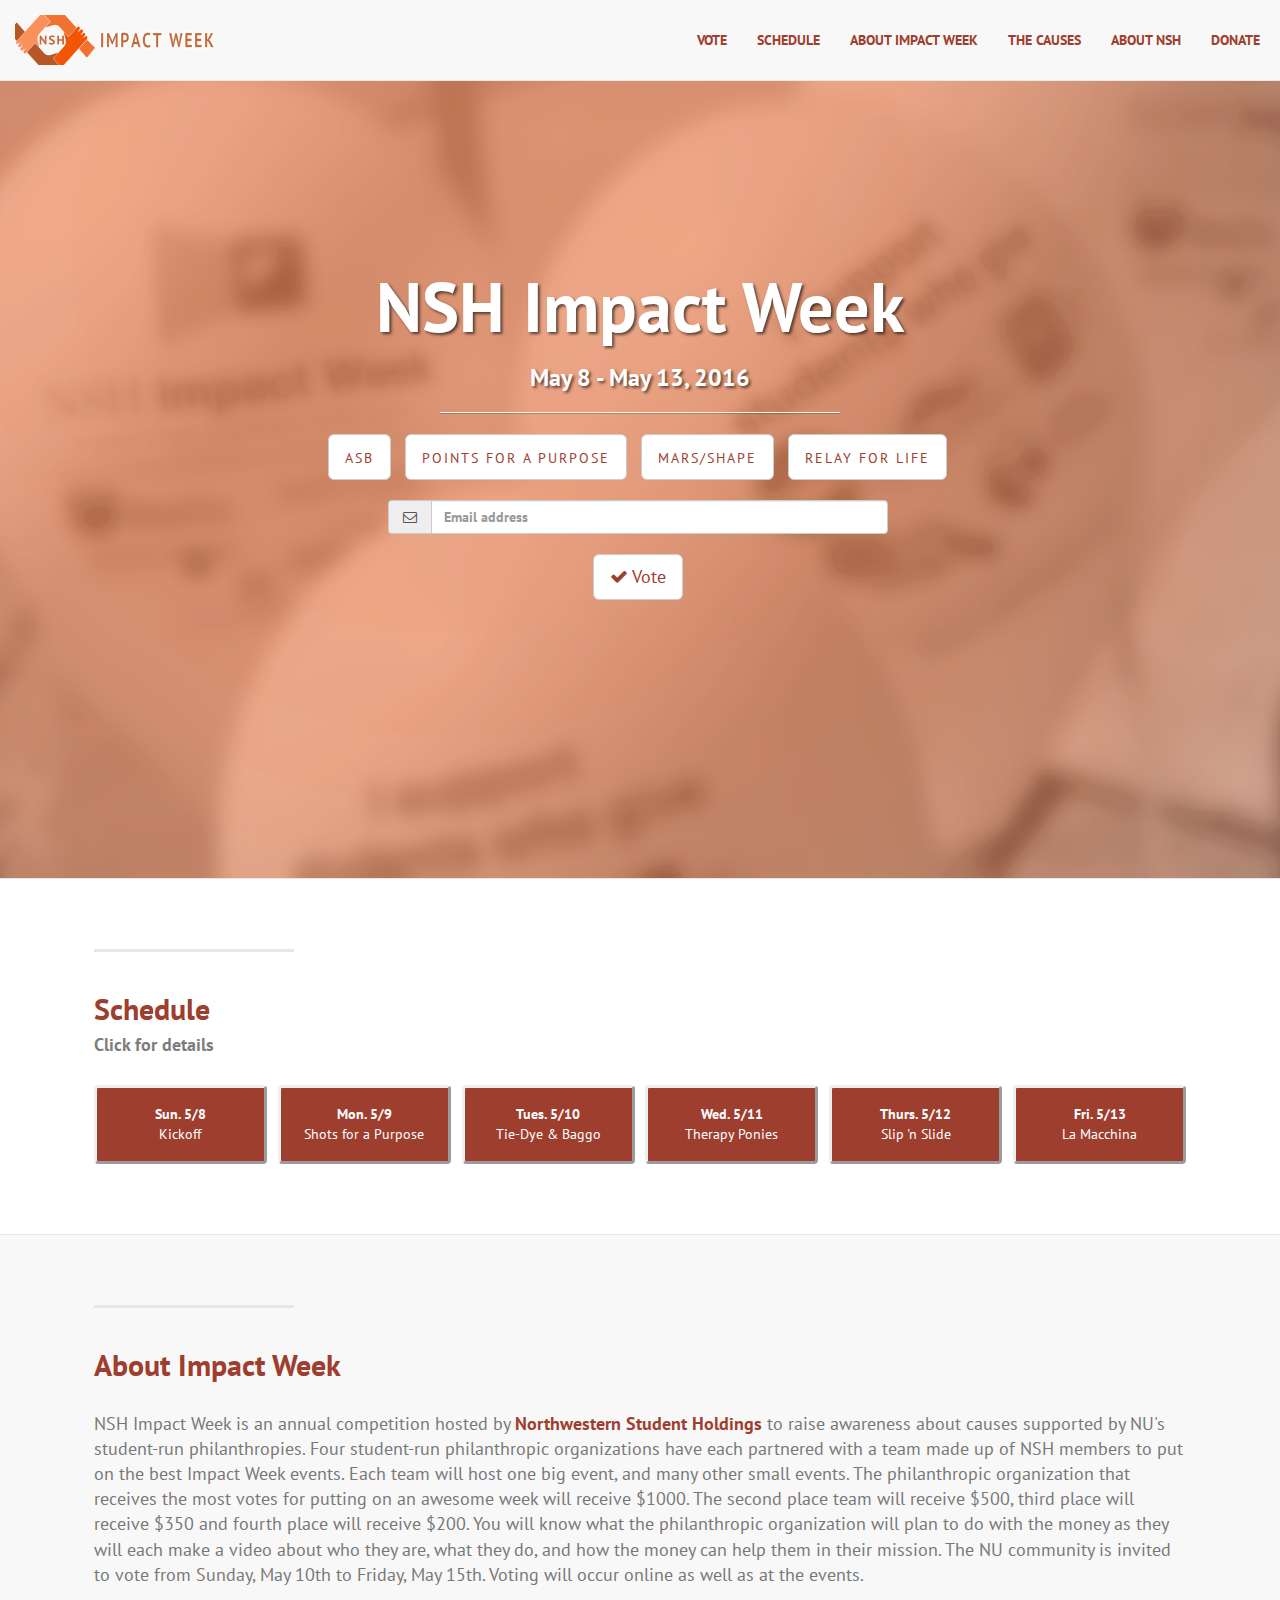
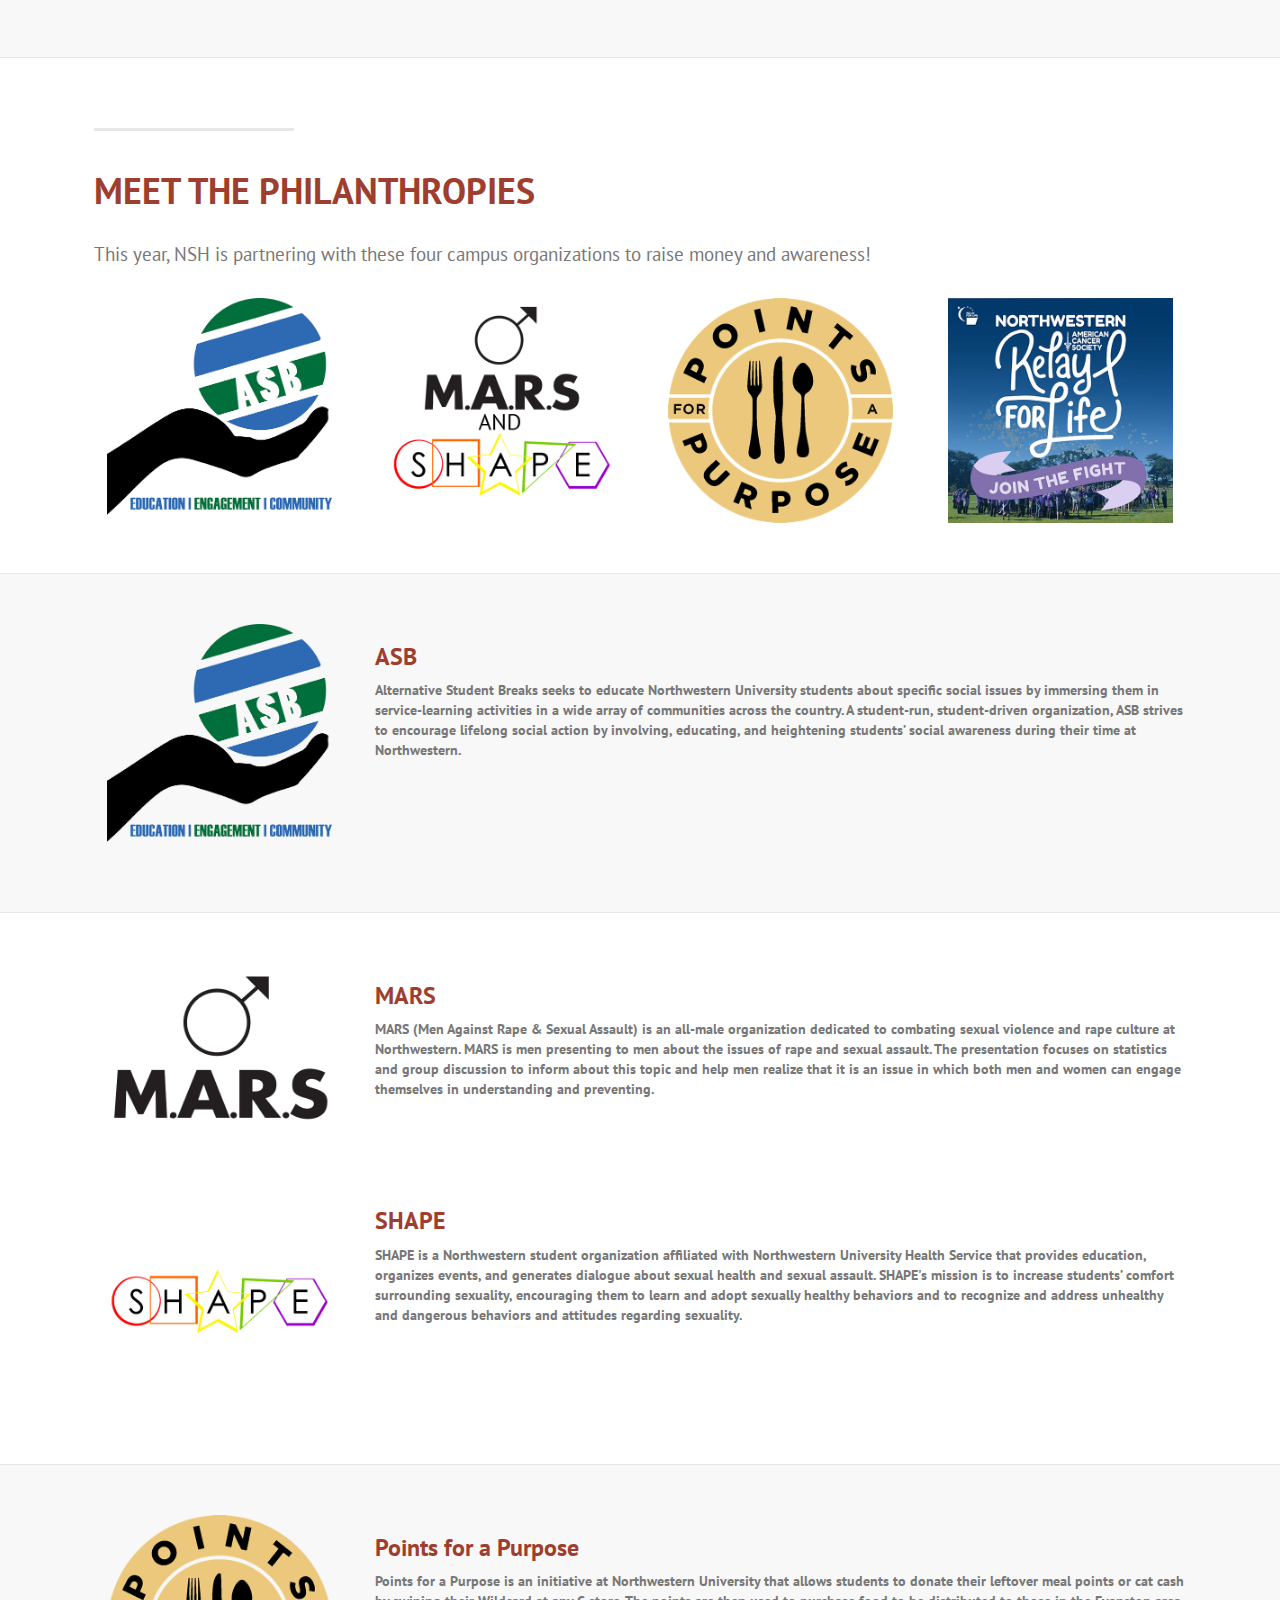
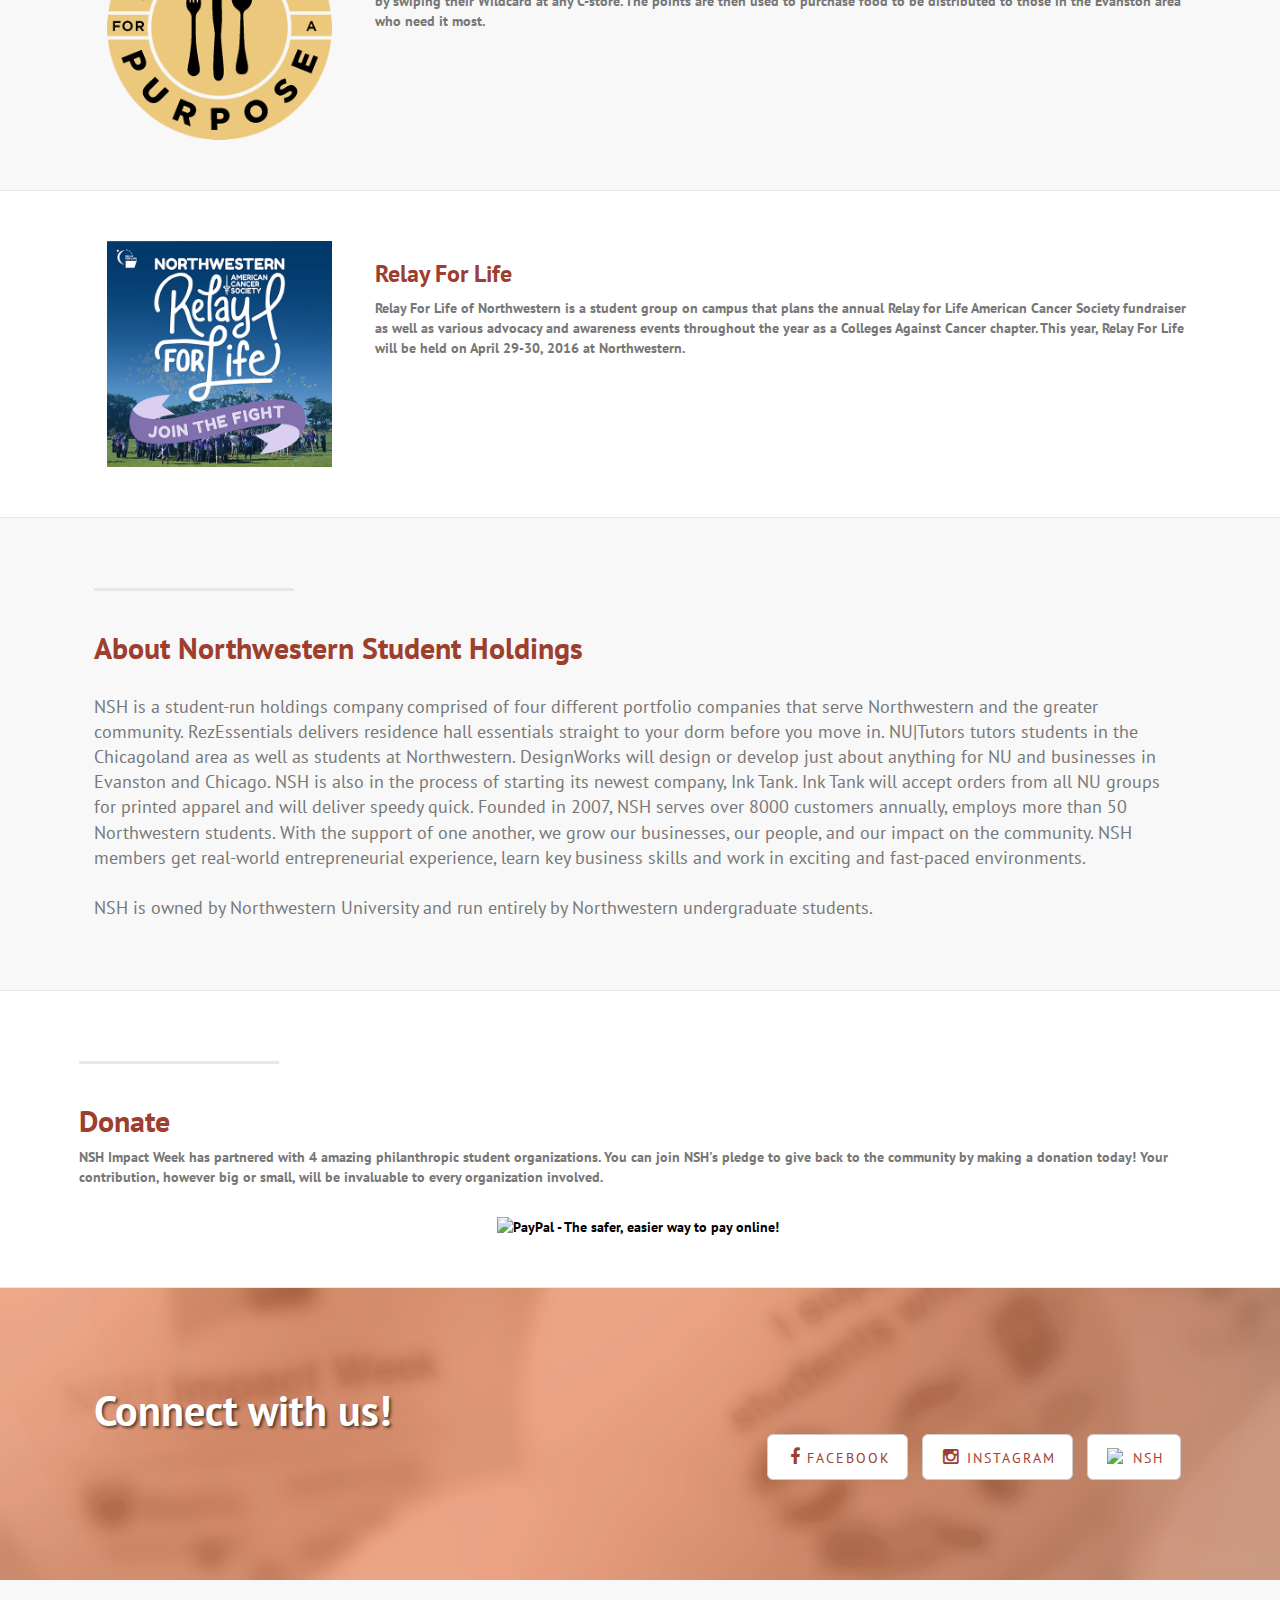
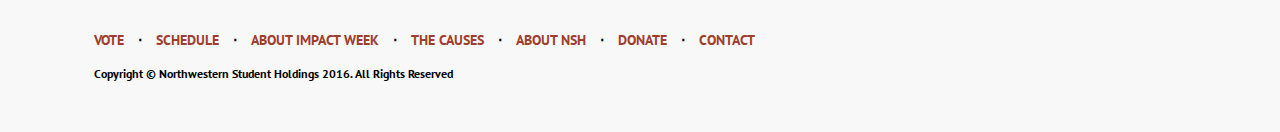
==== commit c5581886: "edited about NSH and schedule" ====
--- a/startbootstrap-landing-page-1.0.5/index.html
+++ b/startbootstrap-landing-page-1.0.5/index.html
@@ -152,7 +152,7 @@
                     <br>
                     
                     <div class="row clearfix">
-                        <div id="5-8" class="collapse"><ul class="event"><li><h2>Sunday, May 8</h2></li><li>KICKOFF (Annenberg G21)</li><ul></div>
+                        <div id="5-8" class="collapse"><ul class="event"><li><h2>Sunday, May 8</h2></li><li>KICKOFF</li><ul></div>
                     </div>
                     <div class="row clearfix">
                         <div id="5-9" class="collapse"><ul class="event"><li><h2>Monday, May 9</h2></li><li>Shots for a Purpose Shooting Challenge: 11am-4pm (Bobb Courts)</li><ul></div>
@@ -315,9 +315,10 @@
                     <hr class="section-heading-spacer">
                     <div class="clearfix"></div>
                     <h2 class="section-heading">About Northwestern Student Holdings</h2>
-                    <p class="lead" >NSH is a student-run holdings company comprised of four different portfolio companies that serve Northwestern and the greater community. RezEssentials delivers residence hall essentials straight to your dorm before you move in. NU|Tutors tutors students in the Chicagoland area as well as students at Northwestern. DesignWorks will design or develop just about anything for NU and businesses in Evanston and Chicago. NSH is also in the process of starting its newest company, Ink Tank. Ink Tank will accept orders from all NU groups for printed apparel and will deliver speedy quick. Founded in 2007, NSH serves over 8000 customers annually, employs more than 50 Northwestern students, and earned over $400,000 last year. With the support of one another, we grow our businesses, our people, and our impact on the community. NSH members get real-world entrepreneurial experience, learn key business skills and work in exciting and fast-paced environments.
-
-                    <br><br>NSH is owned by Northwestern University and run entirely by Northwestern undergraduate students. We are generously hosted by the Farley Center, the University’s hub for entrepreneurship education and programming.<br><br> Learn more on our <a href="www.northwesternstudentholdings.com" target="_blank">website</a>!</p>
+                    <p class="lead" >NSH is a student-run holdings company comprised of four different portfolio companies that serve Northwestern and the greater community. RezEssentials delivers residence hall essentials straight to your dorm before you move in. NU|Tutors tutors students in the Chicagoland area as well as students at Northwestern. DesignWorks will design or develop just about anything for NU and businesses in Evanston and Chicago. NSH is also in the process of starting its newest company, Ink Tank. Ink Tank will accept orders from all NU groups for printed apparel and will deliver speedy quick. Founded in 2007, NSH serves over 8000 customers annually, employs more than 50 Northwestern students. With the support of one another, we grow our businesses, our people, and our impact on the community. NSH members get real-world entrepreneurial experience, learn key business skills and work in exciting and fast-paced environments.
+                    <br><br>
+                    NSH is owned by Northwestern University and run entirely by Northwestern undergraduate students.
+                    </p>
                 </div>
             </div>
         </div>
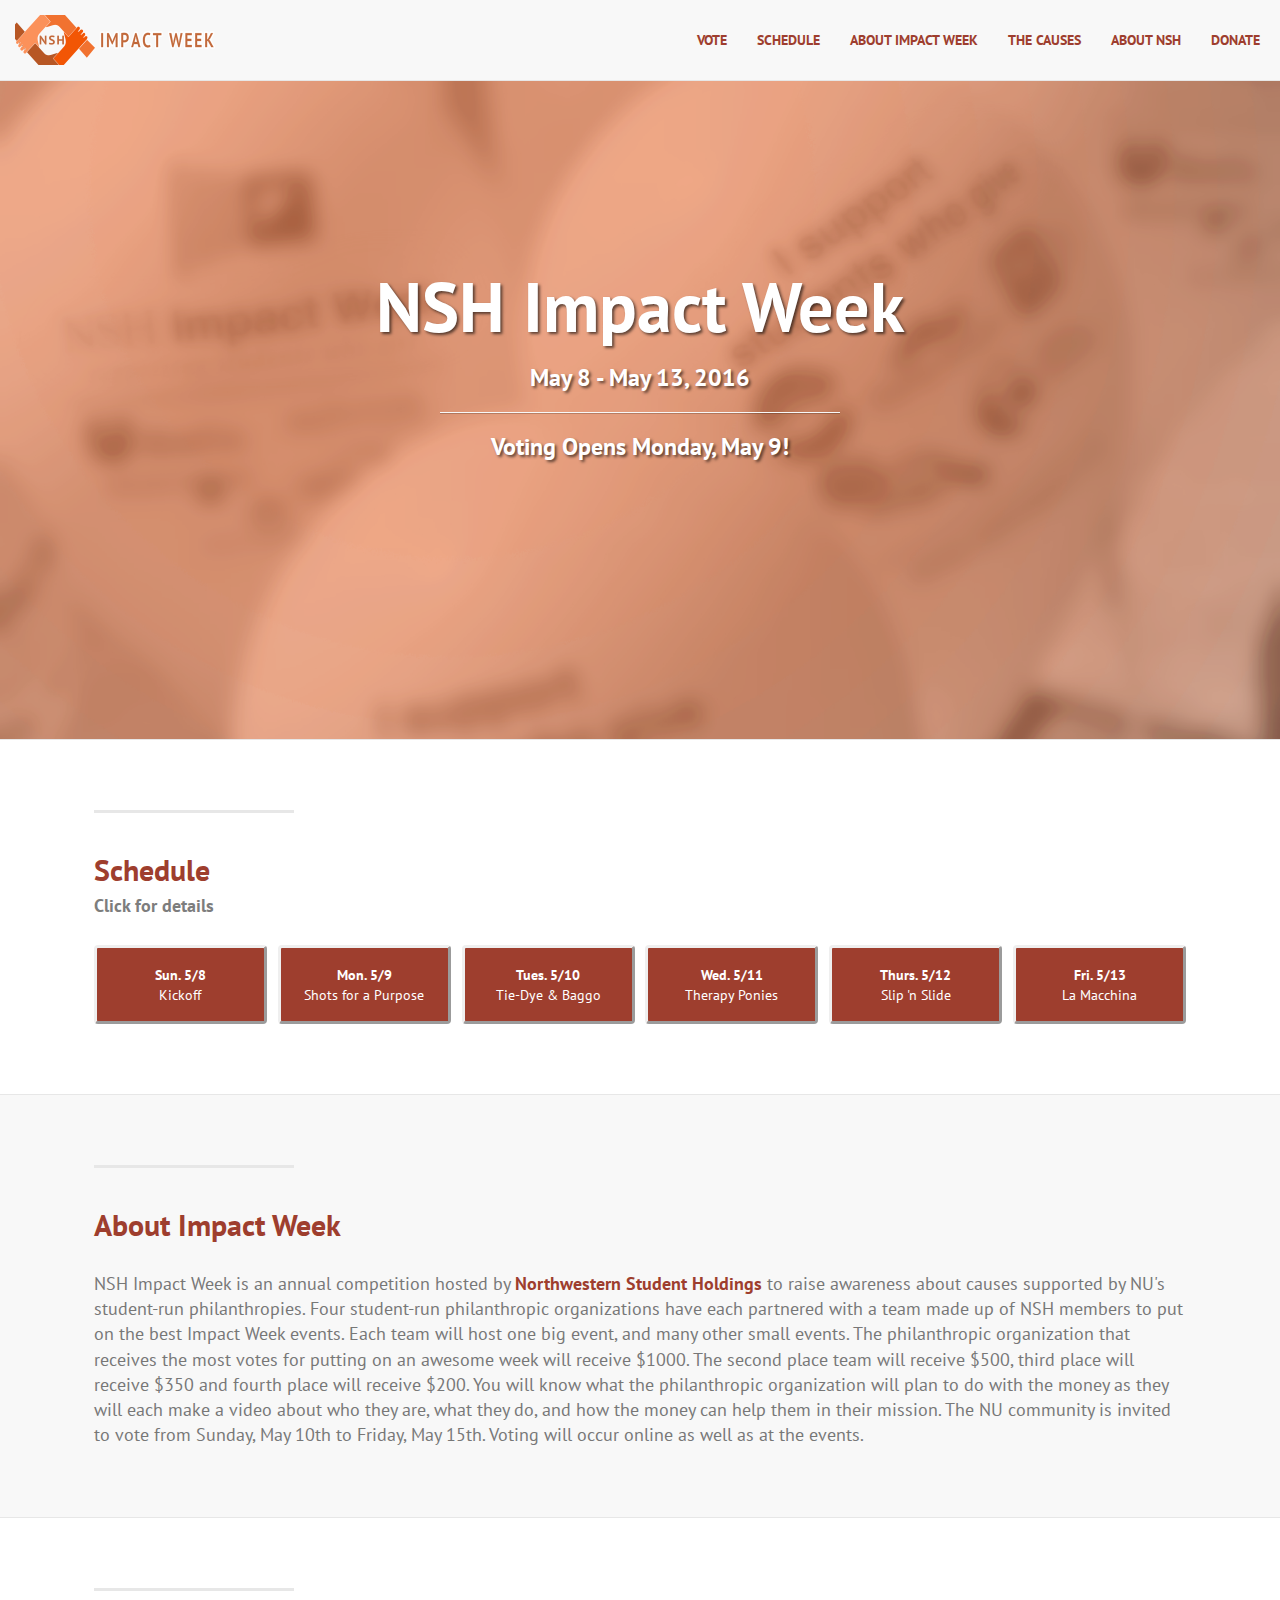
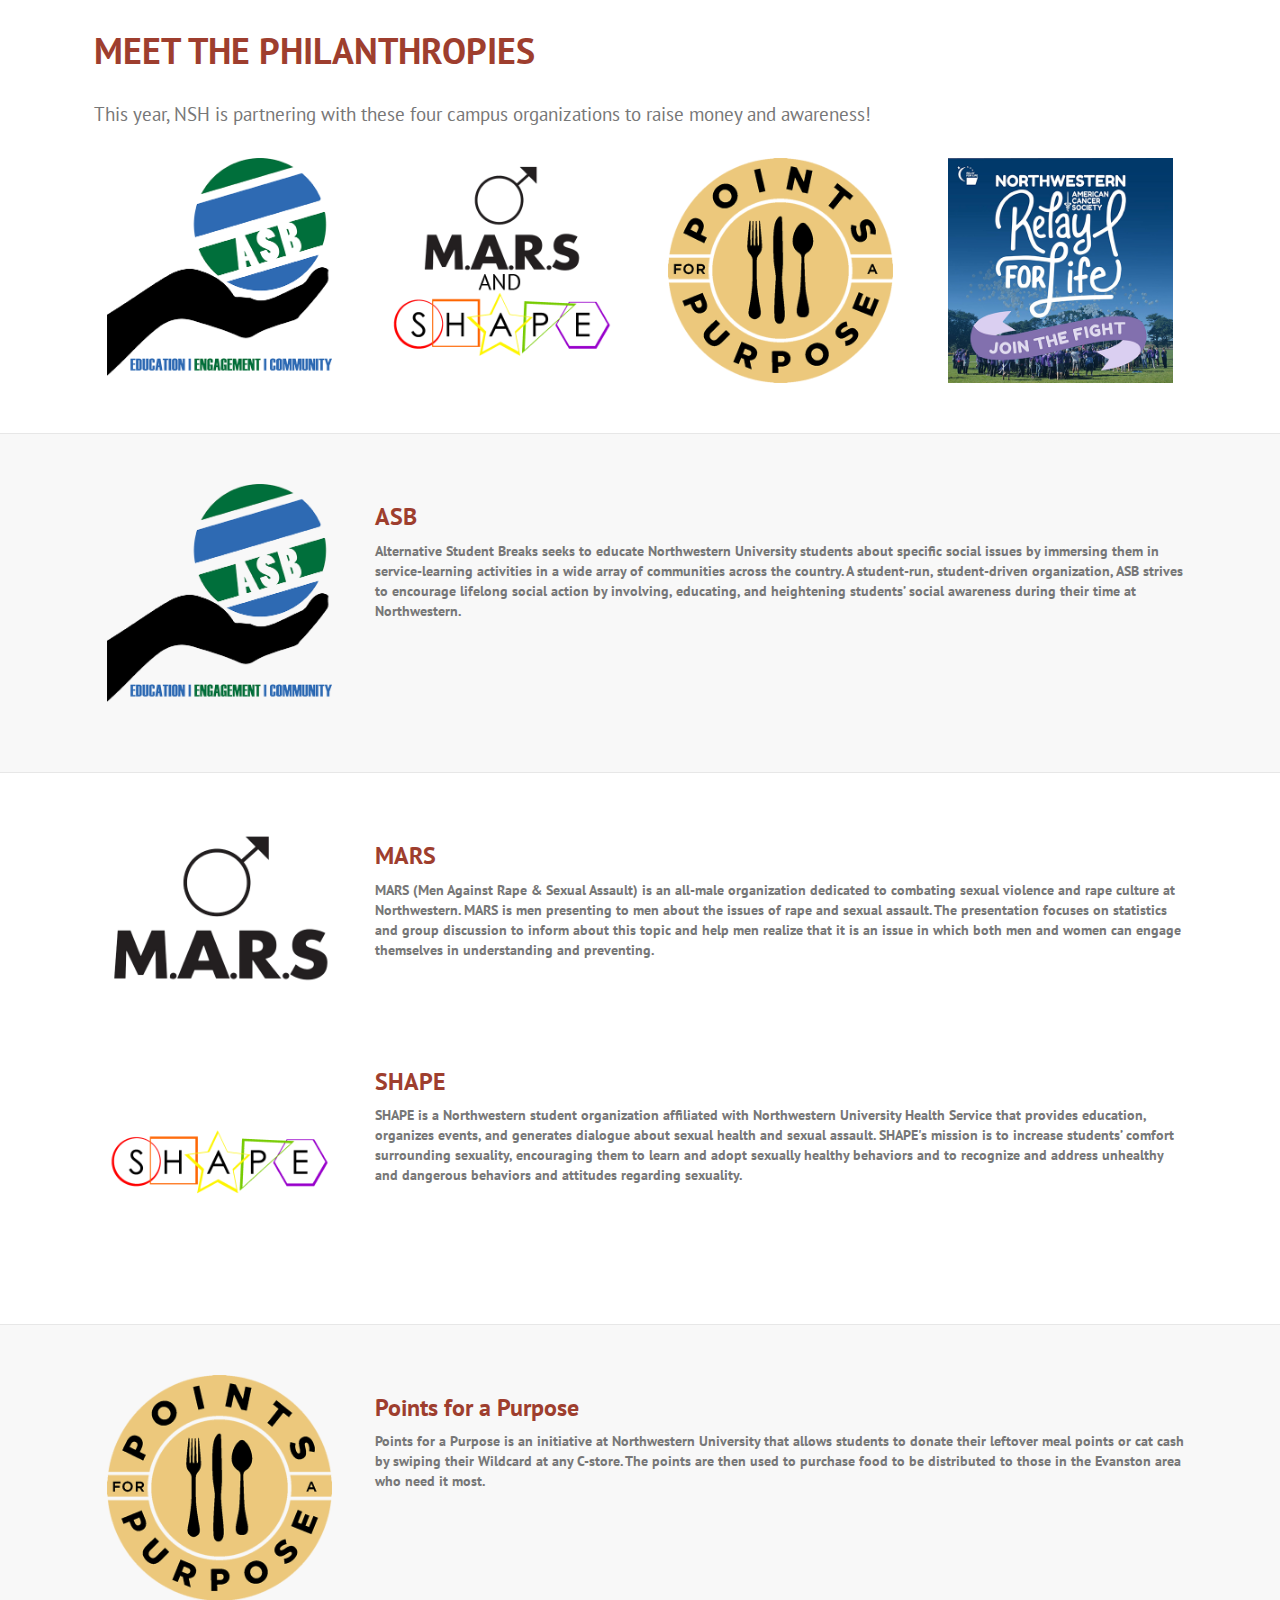
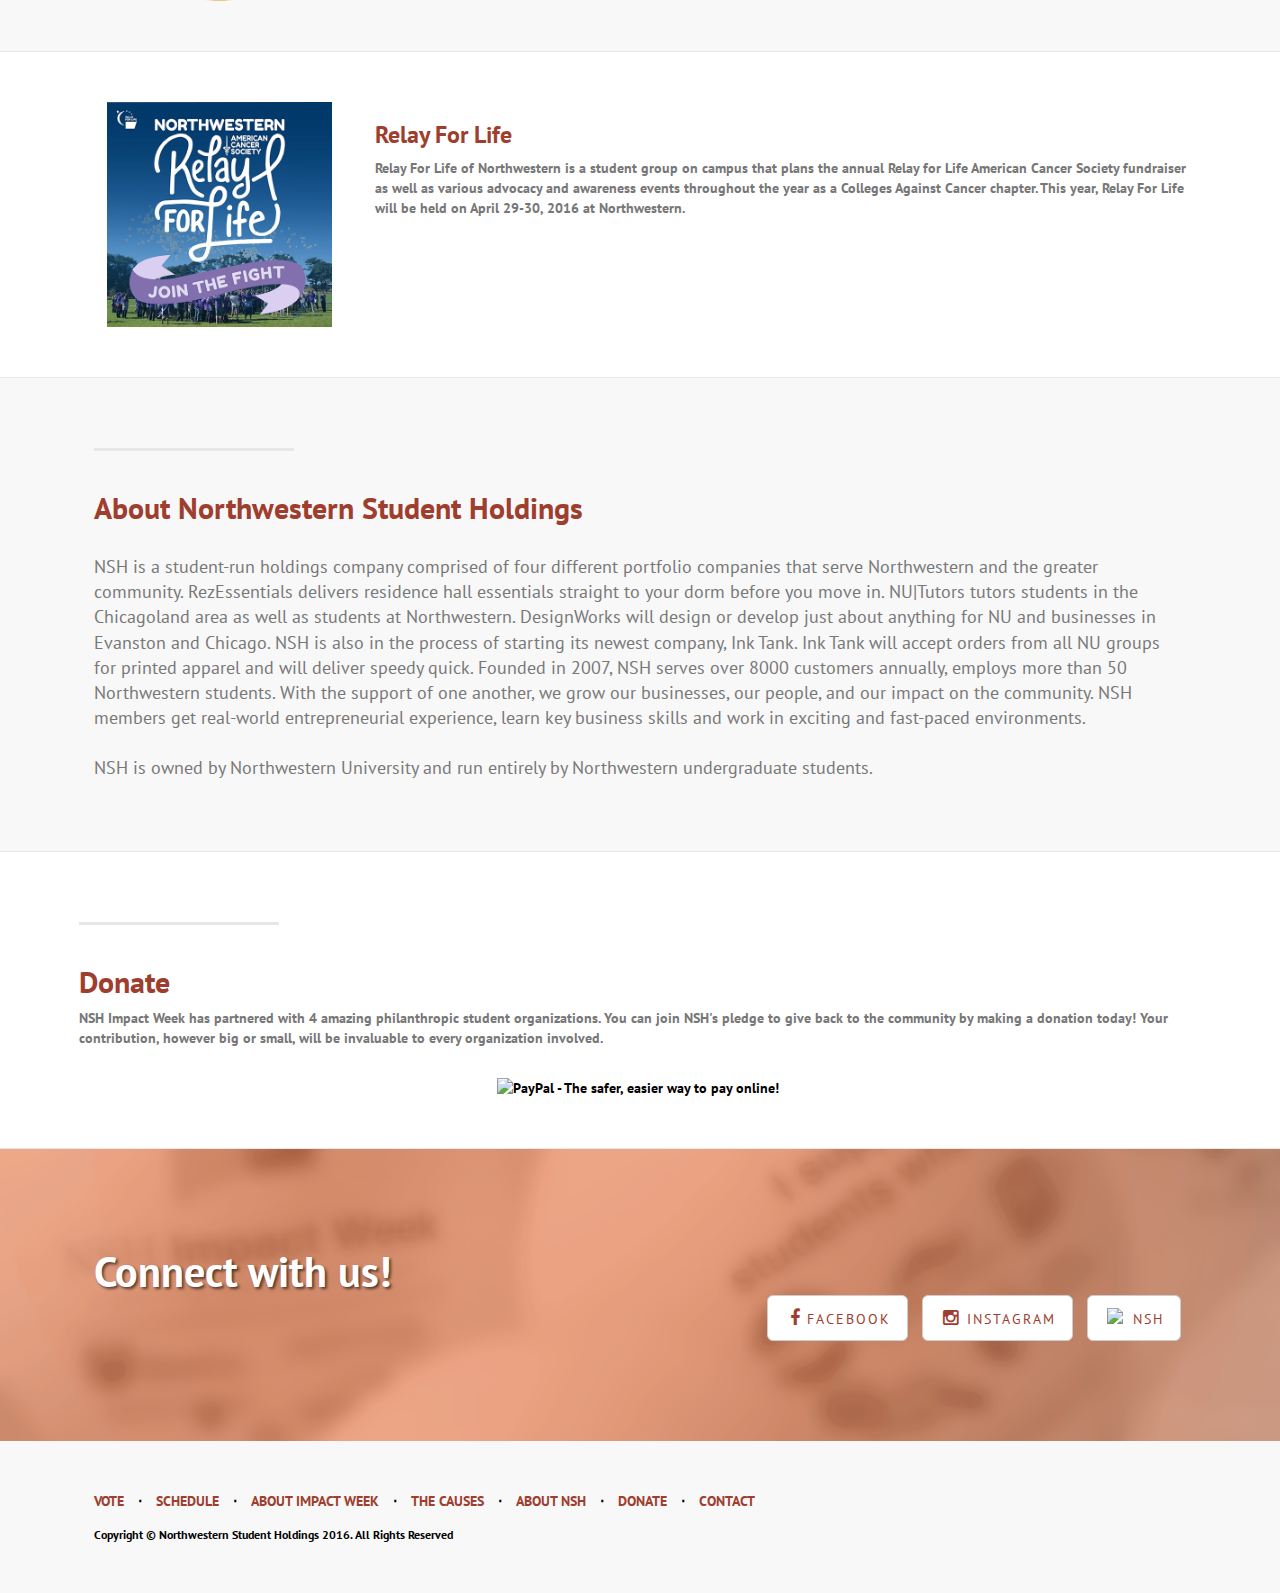
==== commit 254bdcb6: "add voting opens soon message" ====
--- a/startbootstrap-landing-page-1.0.5/index.html
+++ b/startbootstrap-landing-page-1.0.5/index.html
@@ -82,7 +82,8 @@
                         <h1>NSH Impact Week</h1>
                         <h3>May 8 - May 13, 2016</h3>
                         <hr class="intro-divider">
-
+                        <h3>Voting Opens Monday, May 9!</h3>
+                        <!--
                         <ul class="list-inline intro-social-buttons">
                             <li>
                                 <a href="#" class="btn btn-default btn-lg fixed-width"> <span class="network-name">ASB</span></a>
@@ -105,7 +106,7 @@
                             <br>
                             <a class="btn btn-default btn-lg" href="#">
                                 <i class="fa fa-check"></i> Vote</a>
-                        </ul>
+                        </ul> -->
 
                     </div>
                 </div>
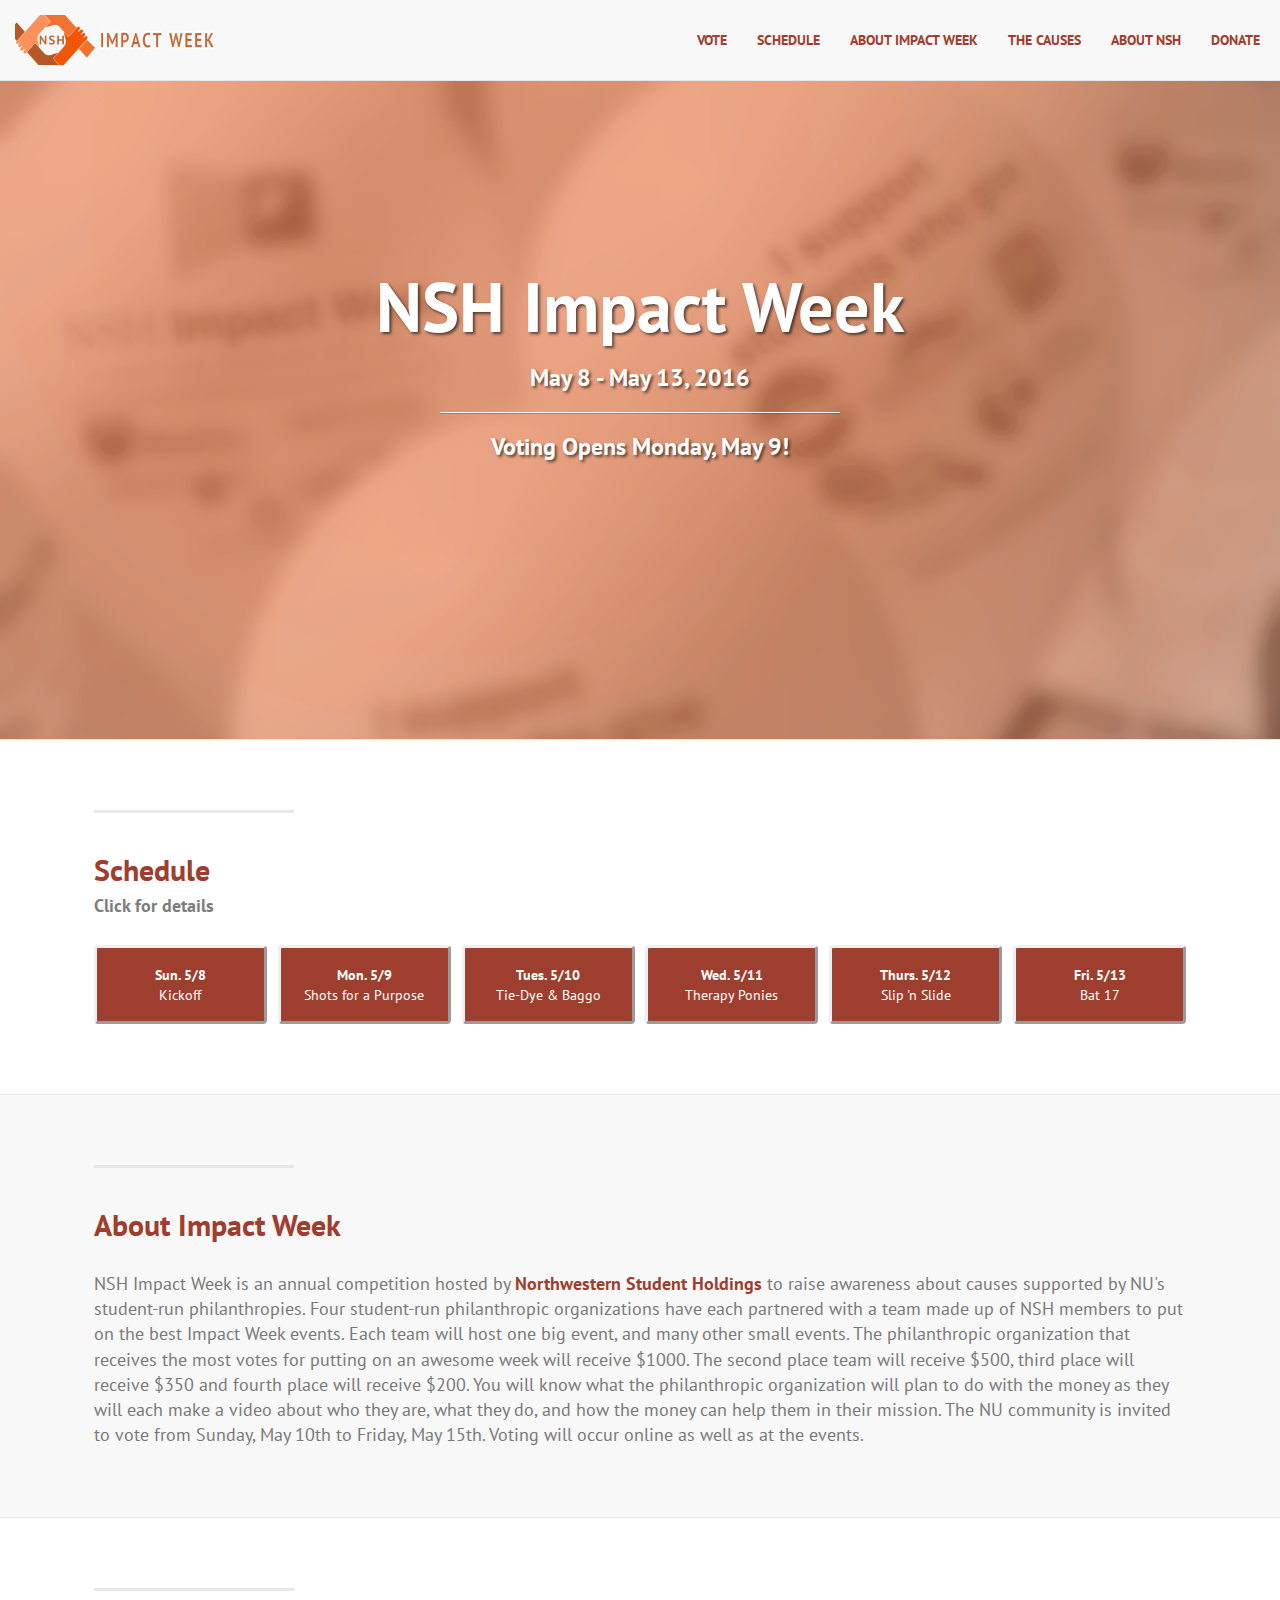
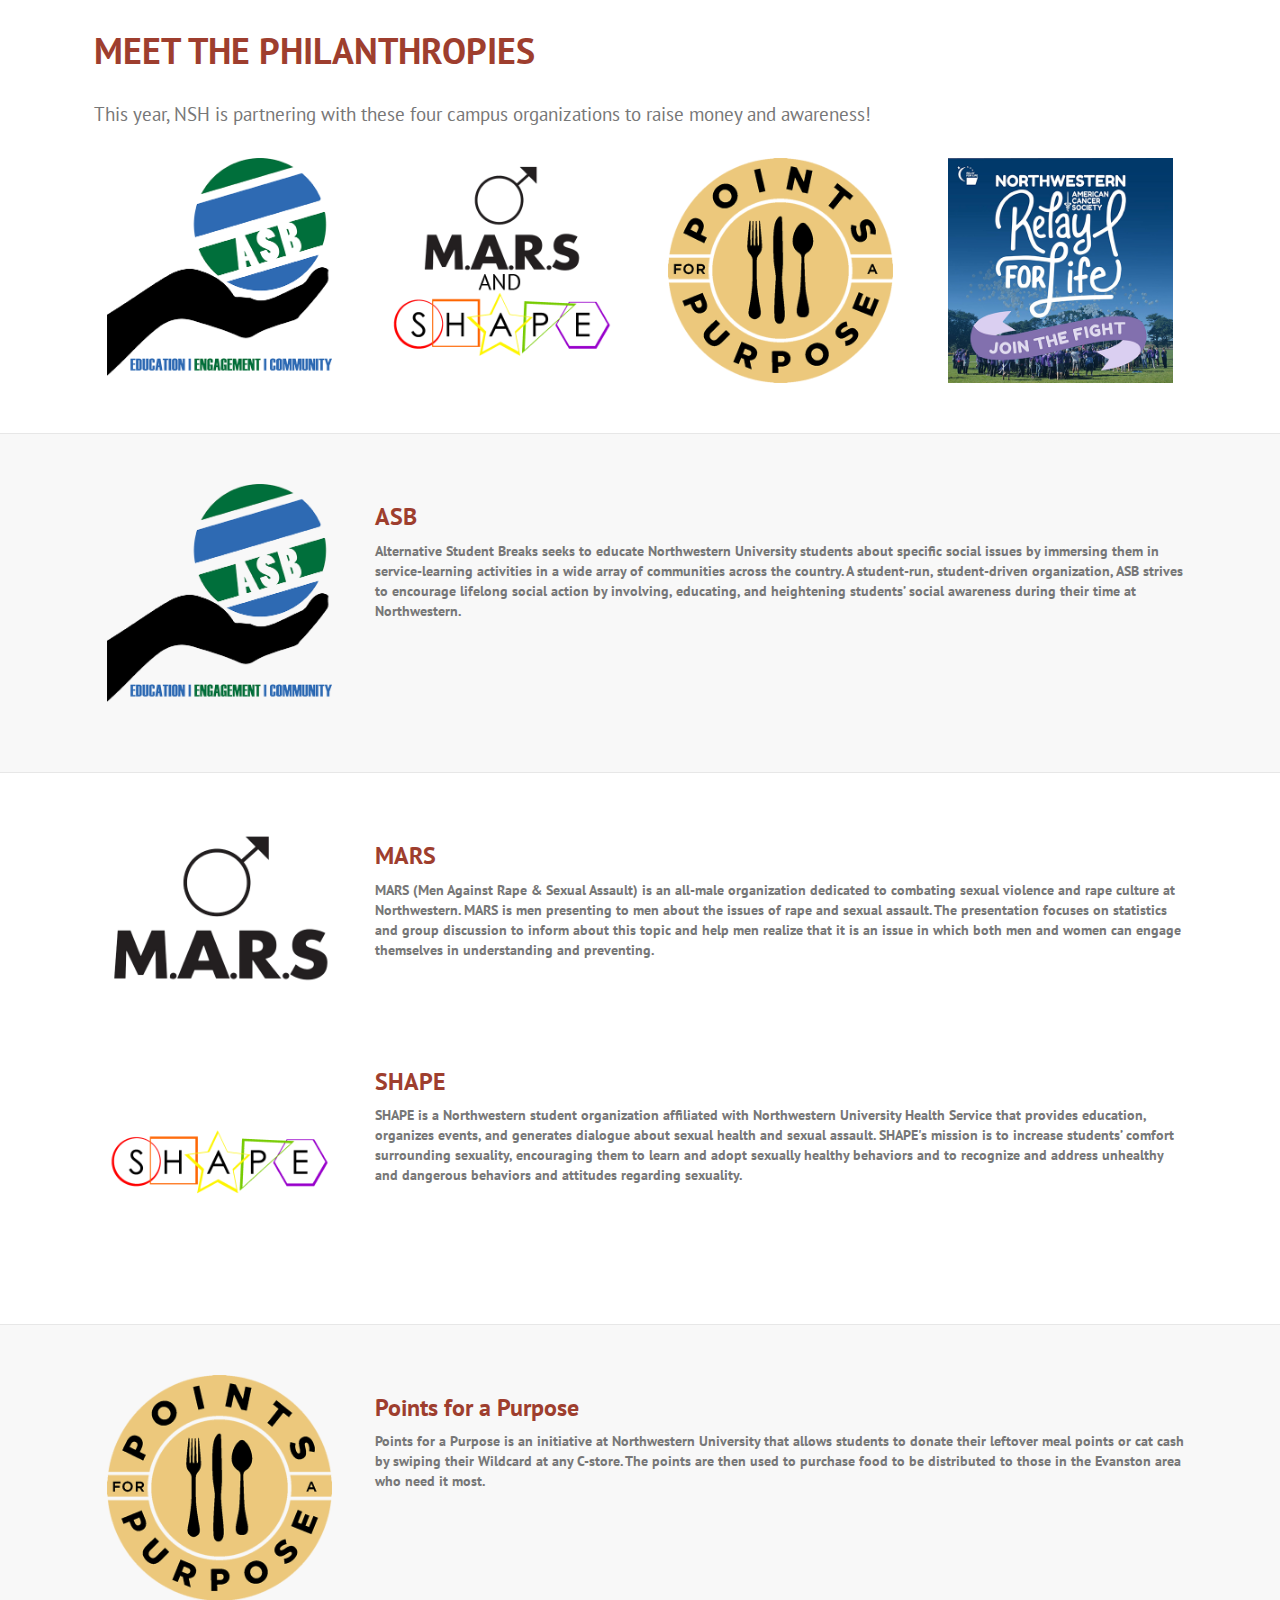
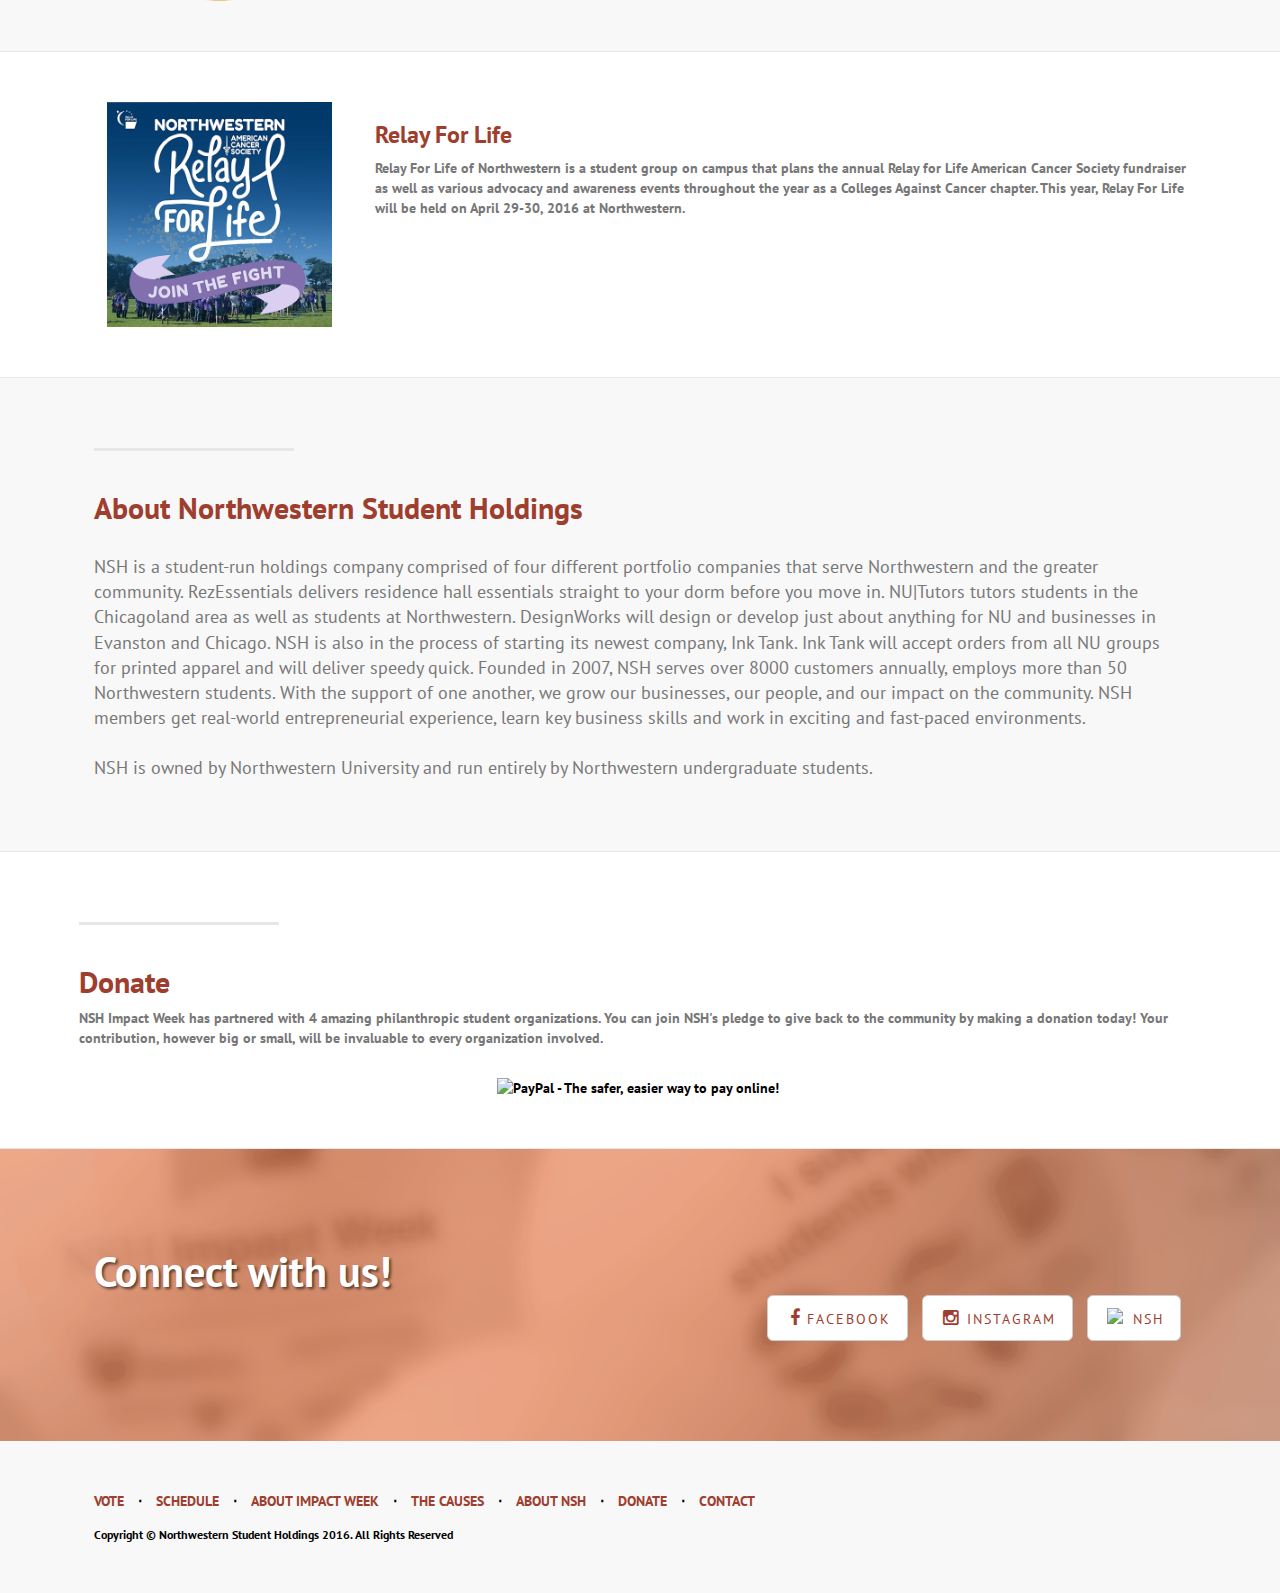
==== commit 42340535: "fixed facebook og:image property for fb link share" ====
--- a/startbootstrap-landing-page-1.0.5/index.html
+++ b/startbootstrap-landing-page-1.0.5/index.html
@@ -7,6 +7,7 @@
     <meta name="viewport" content="width=device-width, initial-scale=1">
     <meta name="description" content="">
     <meta name="author" content="">
+    <meta property="og:image" content="http://nshimpact.com/img/impactlogo.png"/>
 
     <title>NSH Impact Week</title>
 
@@ -147,7 +148,7 @@
                         Thurs. 5/12<br></strong>Slip 'n Slide
                         </div></button>
                         <button type="button" class="btn item col-md-2 end" data-toggle="collapse" data-target="#5-13"><div><strong>
-                        Fri. 5/13</strong><br>La Macchina
+                        Fri. 5/13</strong><br>Bat 17
                         </div></button></div>
                     </div>
                     <br>
@@ -168,7 +169,7 @@
                         <div id="5-12" class="collapse"><ul class="event"><li><h2>Thursday, May 12</h2></li><li>Slip 'n Slide with MARS/SHAPE: 1pm-4pm (Deering Meadow)</li><ul></div>
                     </div>
                     <div class="row clearfix">
-                        <div id="5-13" class="collapse"><ul class="event"><li><h2>Friday, May 13</h2></li><li>FINALE EVENT: 8-10pm (La Macchina)</li><ul></div>
+                        <div id="5-13" class="collapse"><ul class="event"><li><h2>Friday, May 13</h2></li><li>FINALE EVENT: 8-10pm (Bat 17)</li><ul></div>
                     </div>
                 </div>
             </div>
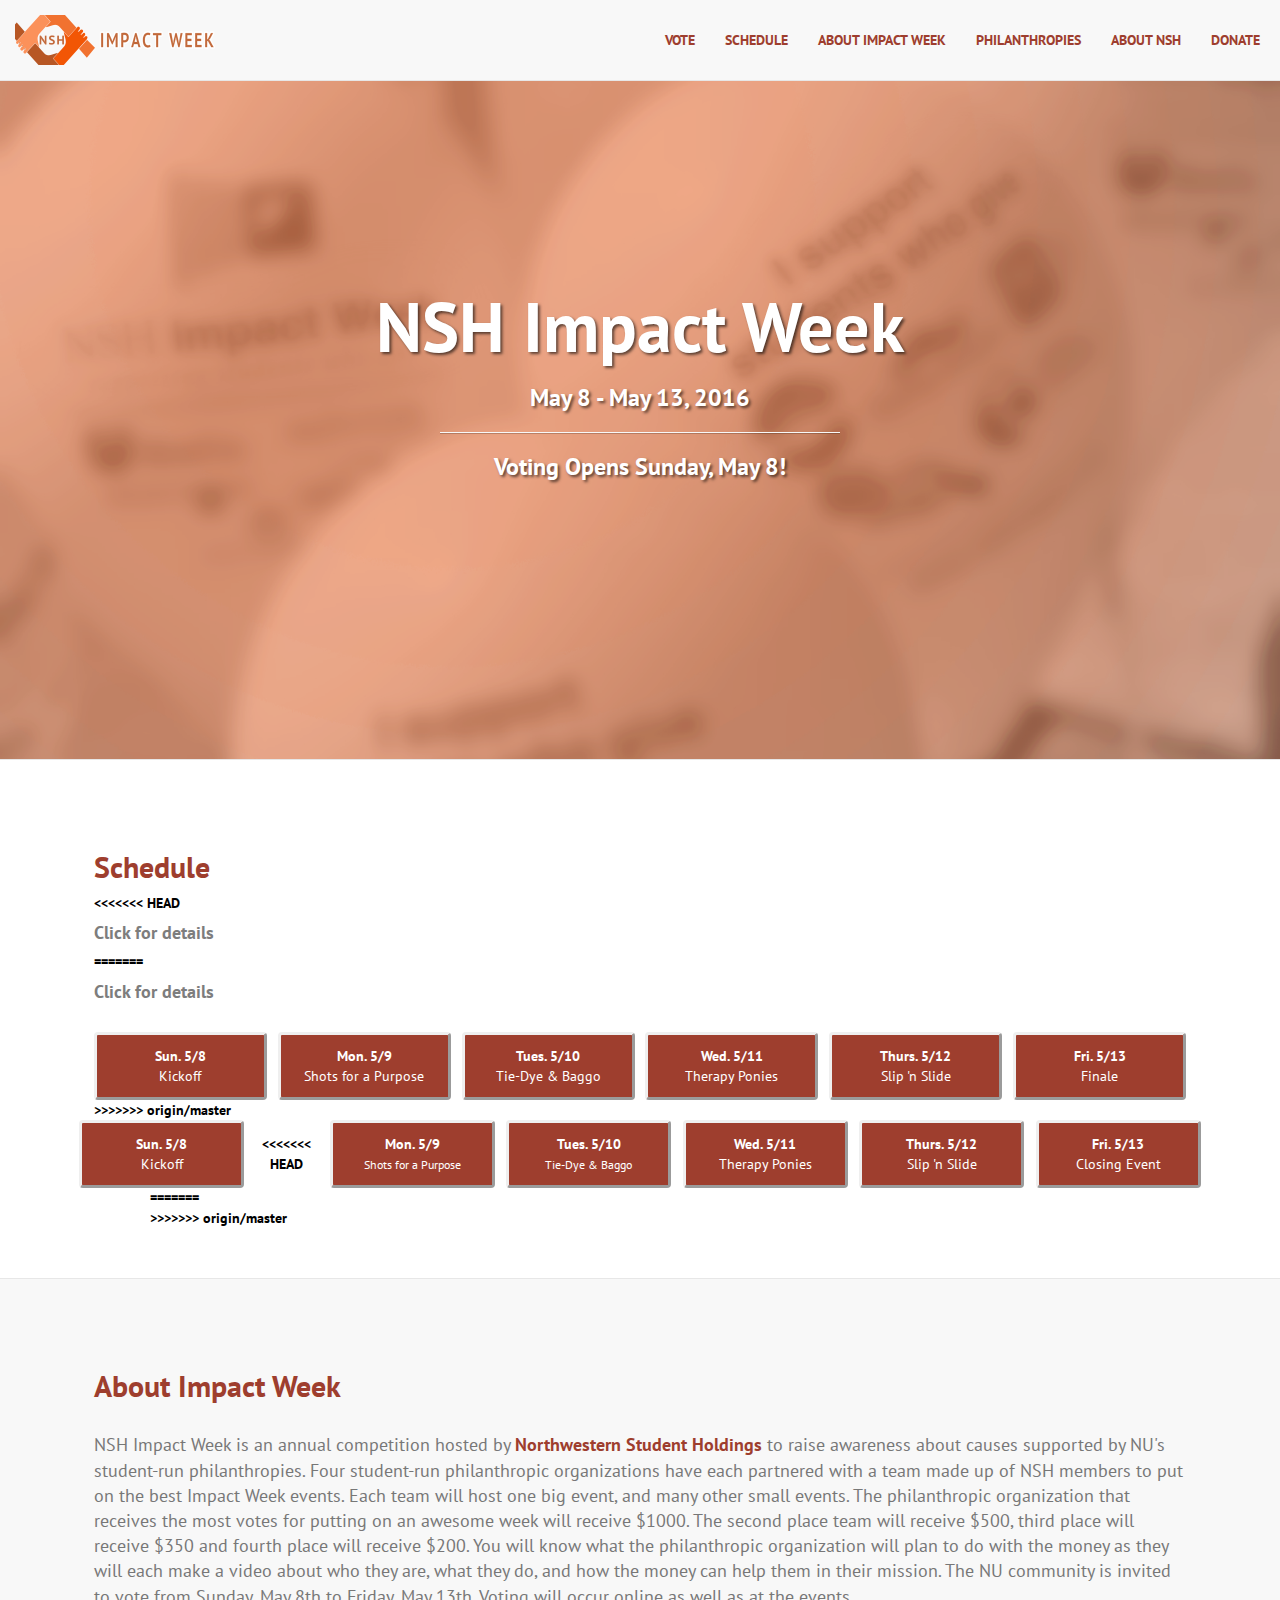
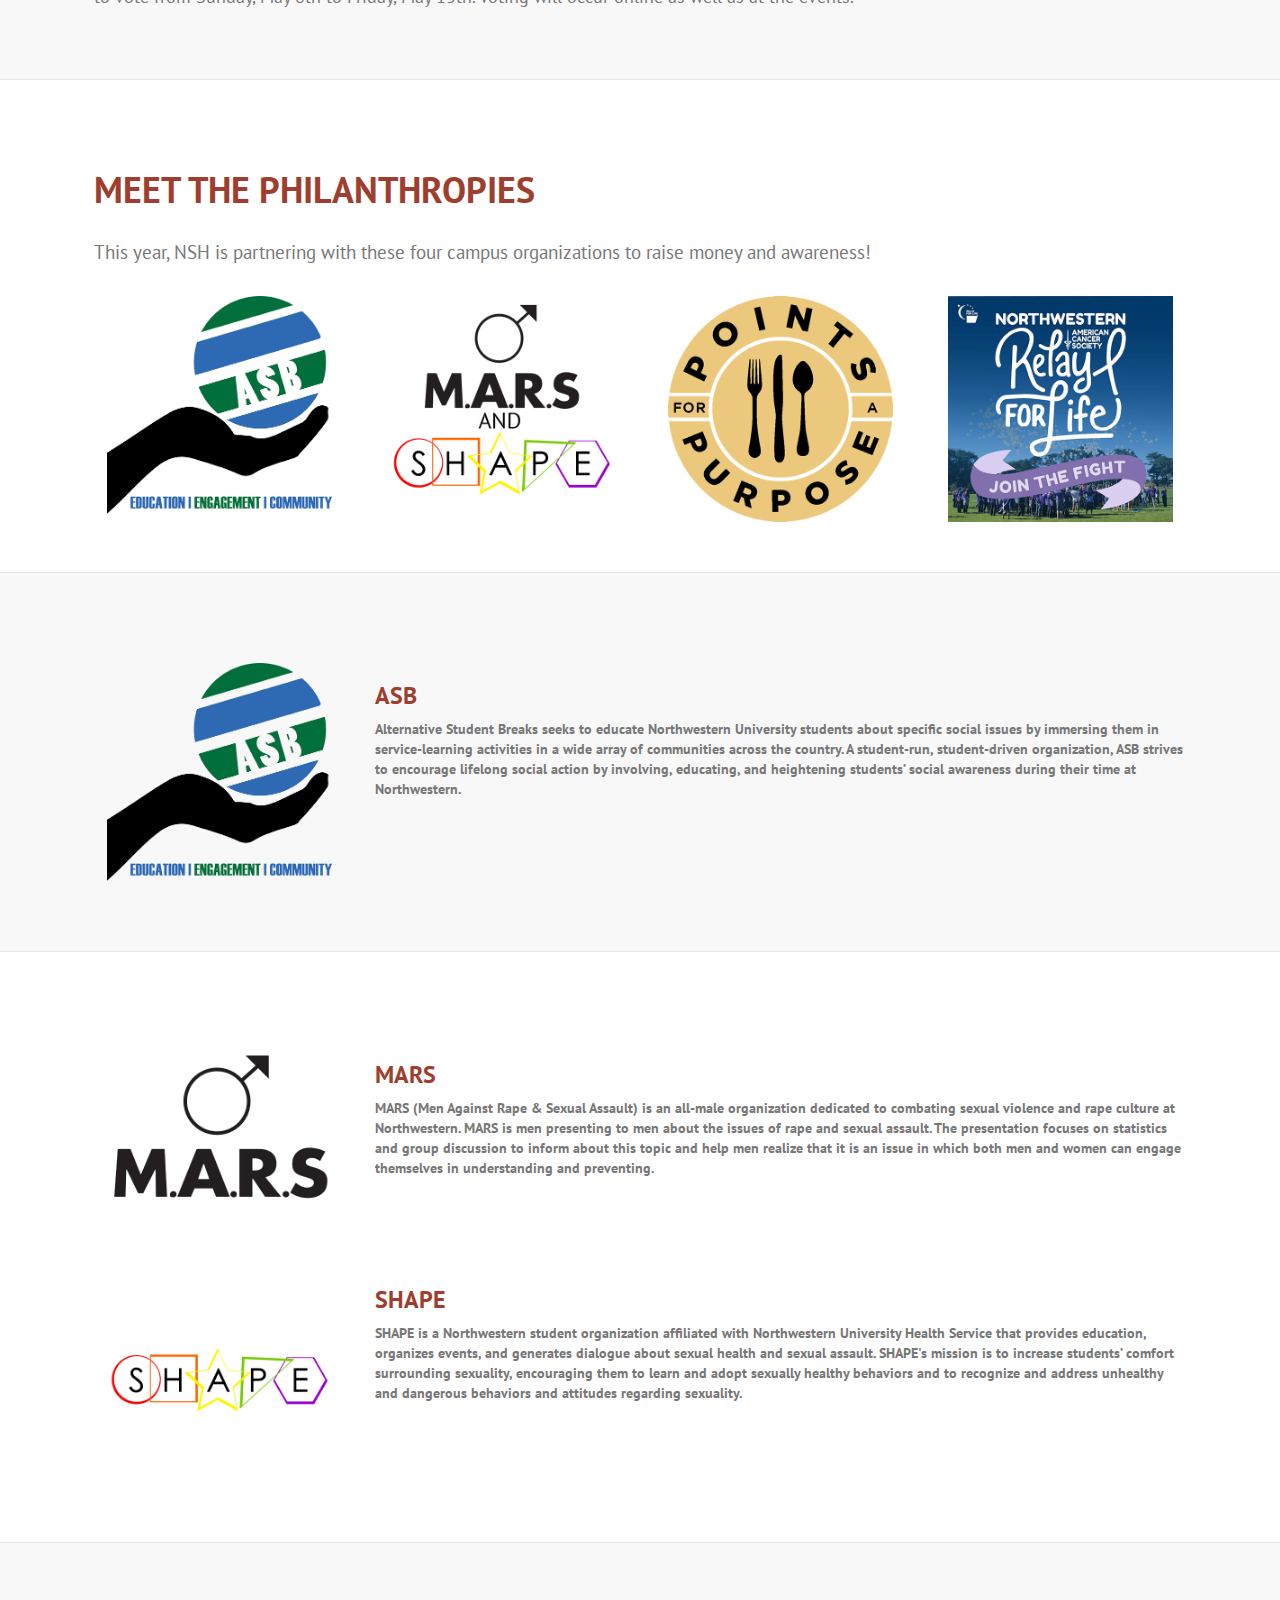
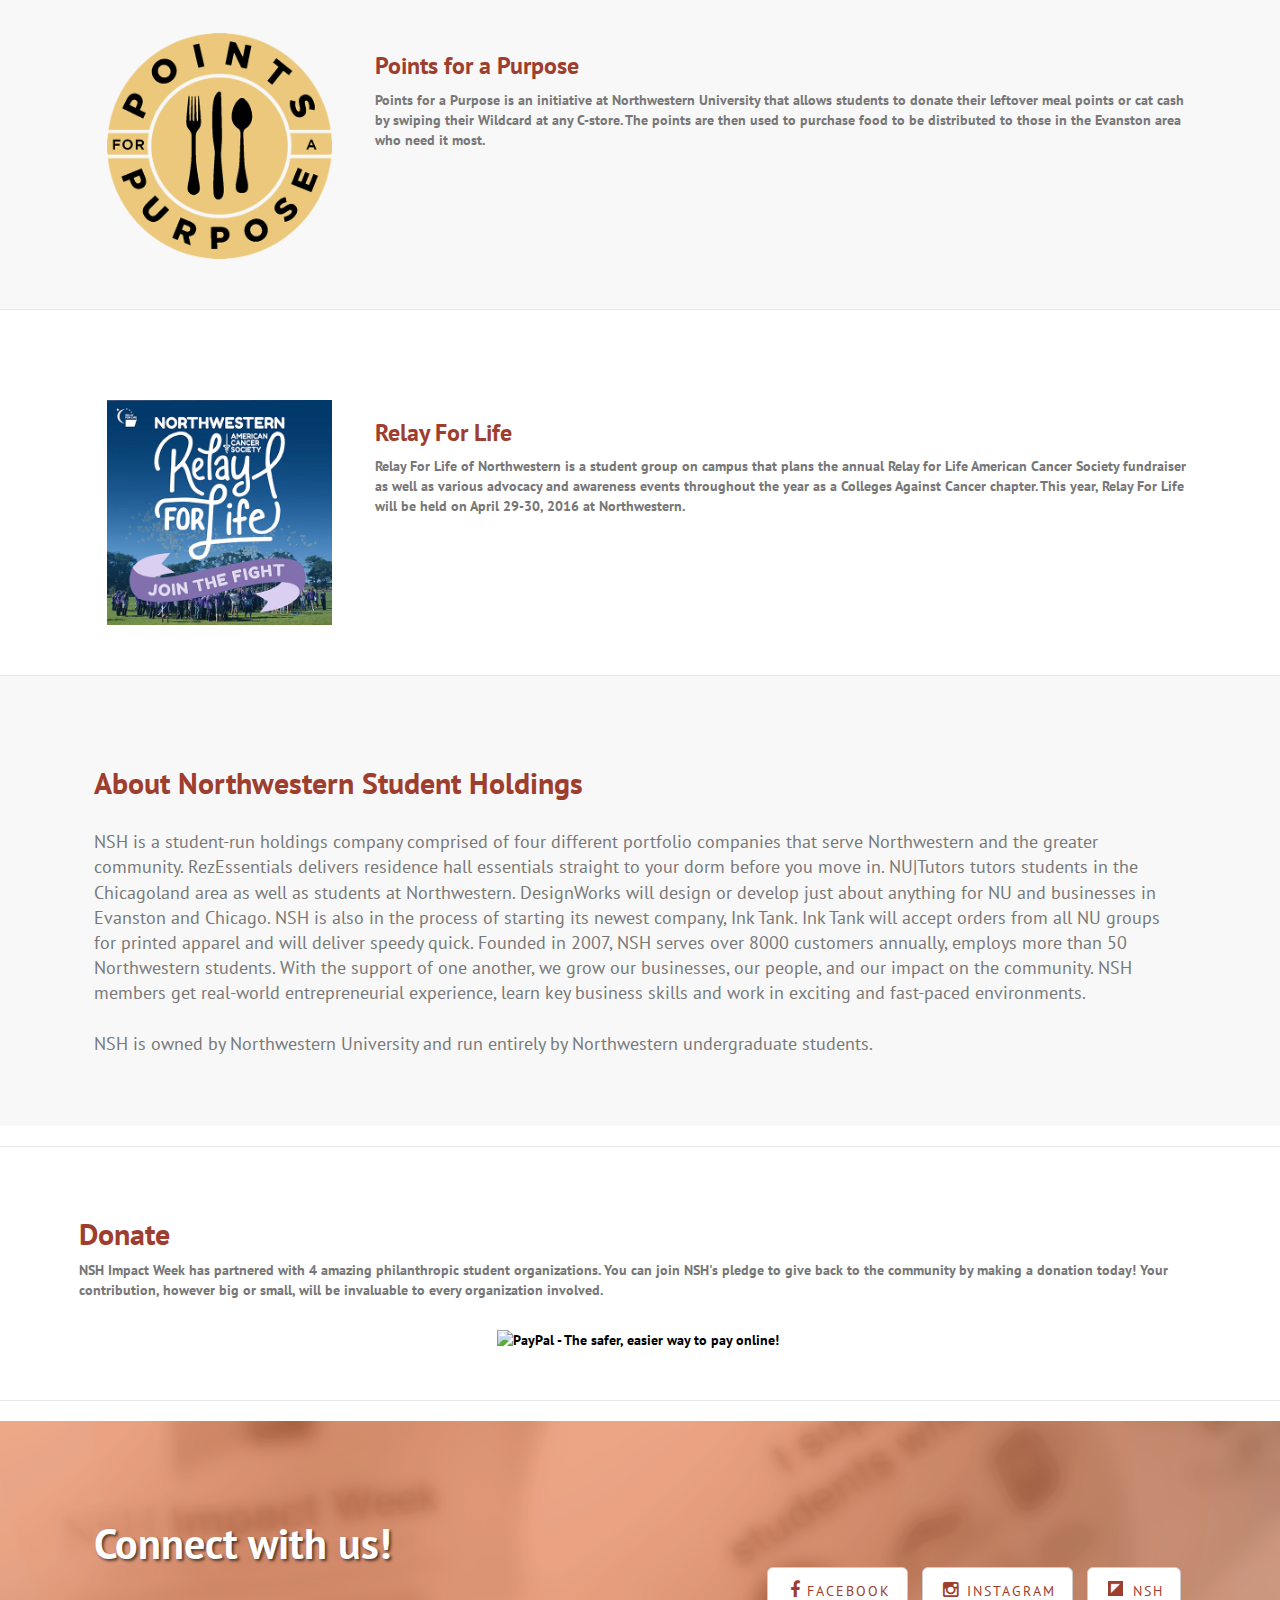
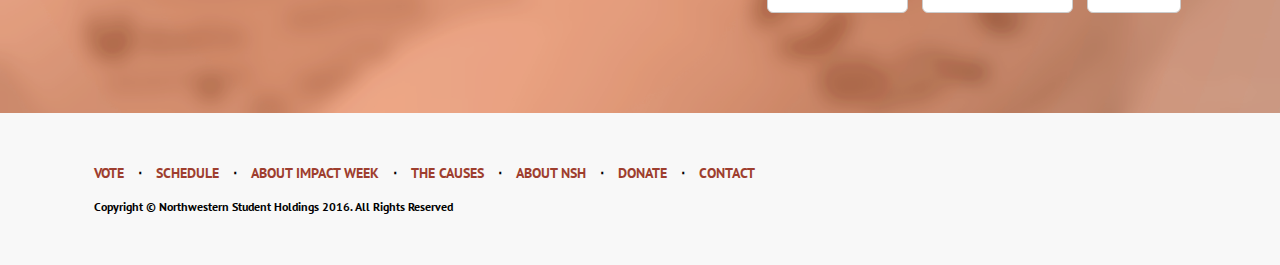
==== commit 546a5dc5: "voting" ====
--- a/startbootstrap-landing-page-1.0.5/index.html
+++ b/startbootstrap-landing-page-1.0.5/index.html
@@ -4,11 +4,28 @@
 <head>
     <meta charset="utf-8">
     <meta http-equiv="X-UA-Compatible" content="IE=edge">
+
     <meta name="viewport" content="width=device-width, initial-scale=1">
+
+    <meta http-equiv="content-type" content="text/html; charset=utf-8">
+    <meta name="description" content="Supporting students who give.">
+    <meta name="keywords" content="nsh, northwestern, northwestern university, northwestern student holdings, impact week, NSH impact week, inktank, boxco, airhop, project cookie, supplies for dreams, lend, evanston, campus kitchens, entrepreneurship, charity, philanthropy, wildcat express delivery, wed, nu tutors, applause for a cause, points for a purpose, seed, students for ecological and environmental development, active minds, nu active minds, designworks, asb, alternative student breaks">
+    <script>
+      (function(i,s,o,g,r,a,m){i['GoogleAnalyticsObject']=r;i[r]=i[r]||function(){
+      (i[r].q=i[r].q||[]).push(arguments)},i[r].l=1*new Date();a=s.createElement(o),
+      m=s.getElementsByTagName(o)[0];a.async=1;a.src=g;m.parentNode.insertBefore(a,m)
+      })(window,document,'script','//www.google-analytics.com/analytics.js','ga');
+
+      ga('create', 'UA-50597279-1', 'nshimpact.com');
+      ga('send', 'pageview');
+
+    </script>
+
     <meta name="description" content="">
     <meta name="author" content="">
     <meta property="og:image" content="http://nshimpact.com/img/impactlogo.png"/>
 
+
     <title>NSH Impact Week</title>
 
     <!-- Bootstrap Core CSS -->
@@ -22,7 +39,7 @@
     <link href="https://fonts.googleapis.com/css?family=PT+Sans:400,700,400italic,700italic" rel="stylesheet" type="text/css">
 
     <link rel="shortcut icon" href="favicon.ico" type="image/x-icon">
-<link rel="icon" href="favicon.ico" type="image/x-icon">
+    <link rel="icon" href="favicon.ico" type="image/x-icon">
 
     <!-- HTML5 Shim and Respond.js IE8 support of HTML5 elements and media queries -->
     <!-- WARNING: Respond.js doesn't work if you view the page via file:// -->
@@ -54,7 +71,7 @@
                     <li><a href="#vote">VOTE</a></li>
                     <li><a href="#sched">SCHEDULE</a></li>
                     <li><a href="#aboutIW">ABOUT IMPACT WEEK</a></li>
-                    <li><a href="#aboutcauses">THE CAUSES</a></li>
+                    <li><a href="#aboutcauses">PHILANTHROPIES</a></li>
                     <li><a href="#nsh">ABOUT NSH</a></li>
                     <li><a href="#donate">DONATE</a></li>
                 </ul>
@@ -65,10 +82,11 @@
         <!-- /.container -->
     </nav>
 
-<div class="container mobile" style="background:white">
+    <div class="container mobile" style="background:white">
         <div class="row">
         <br><br>
-            <span style="display: flex; align-items: center; justify-content: center;padding-top:10px"><img style="width:auto; height:100px;" src="img/nshimpact.png"></span>
+            <span style="display: flex; display: -webkit-flex; -webkit-align-items: center; align-items: center; -webkit-justify-content: center;
+justify-content: center;padding-top:10px"><img style="width:auto; height:100px;" src="img/nshimpact.png"></span>
         </div>
     </div>
 
@@ -79,11 +97,12 @@
         <div class="container">
             <div class="row">
                 <div class="col-lg-12">
-                    <div class="intro-message" id="vote">
+                    <div class="intro-message"><br>
                         <h1>NSH Impact Week</h1>
                         <h3>May 8 - May 13, 2016</h3>
                         <hr class="intro-divider">
-                        <h3>Voting Opens Monday, May 9!</h3>
+
+                        <h3>Voting Opens Sunday, May 8!</h3>
                         <!--
                         <ul class="list-inline intro-social-buttons">
                             <li>
@@ -108,6 +127,73 @@
                             <a class="btn btn-default btn-lg" href="#">
                                 <i class="fa fa-check"></i> Vote</a>
                         </ul> -->
+                        <!--
+                        <div class="col-md-3">
+                            </div>
+                            <div class="col-md-6">
+                                <div class="panel panel-primary">
+                                    <div class="panel-heading">
+                                        <h3 class="panel-title">
+                                            Vote Now!</h3>
+                                    </div>
+                               
+                                    
+                                    <div class="panel-body two-col">
+                                        <div class="input-group margin-bottom-sm" style="margin: 0 auto; ">
+                                        <span class="input-group-addon fixed-width"><i class="fa fa-envelope-o fa-fw"></i></span>
+                                        <input id="Email" name="Email" type="text" class="form-control"  placeholder="Email">
+                                    </div>
+                                    <br>
+                                        <div class="row">
+                                            <div class="col-md-6">
+                                                <div class="well well-sm">
+                                                    <div class="checkbox">
+                                                        <label >
+                                                            
+                                                            <p class="text-left"><input name = "Vote" type="radio" value="RelayForLife"> ASB</p>
+                                                        </label>
+                                                    </div>
+                                                </div>
+                                            </div>
+                                            <div class="col-md-6">
+                                                <div class="well well-sm">
+                                                    <div class="checkbox">
+                                                        <label >
+                                                            
+                                                            <p class="text-left"><input name = "Vote" type="radio" value="RelayForLife"> P4P</p>
+                                                        </label>
+                                                    </div>
+                                                </div>
+                                            </div>
+                                        </div>
+                                        <div class="row">
+                                            <div class="col-md-6">
+                                                <div class="well well-sm margin-bottom-none">
+                                                    <div class="checkbox">
+                                                        <label >
+                                                            
+                                                            <p class="text-left"><input name = "Vote" type="radio" value="RelayForLife"> Relay For Life</p>
+                                                        </label>
+                                                    </div>
+                                                </div>
+                                            </div>
+                                            <div class="col-md-6">
+                                                <div class="well well-sm margin-bottom-none">
+                                                    <div class="checkbox">
+                                                        <label >
+                                                            
+                                                            <p class="text-left"><input name = "Vote" type="radio" value="RelayForLife"> MARS/SHAPE</p>
+                                                        </label>
+                                                    </div>
+                                                </div>
+                                            </div>
+                                        </div>
+                                    </div>
+                                    <div class="panel-footer">
+                                        <button id="ButtonSubmit" class="btn btn-success btn-md"  type="submit" onclick="postContactToGoogle()" ><i class="fa fa-check"></i> Vote</button> 
+                                    </div>
+                                </div>
+                            </div> -->
 
                     </div>
                 </div>
@@ -120,16 +206,21 @@
     <!-- /.intro-header -->
 
     <!-- Page Content -->
-
-    <div class="content-section-b" id="sched">
+    <a name="sched"></a>
+    <div class="content-section-b">
         <div class="container">
             <div class="row">
                 <div class="col-lg-10 col-md-12">
-                    <hr class="section-heading-spacer">
+                    <br>
                     <div class="clearfix"></div>
-                    <center class="mobile"><h2 class="mobile">Schedule</h2>
-                    <h4 class="mobile" style="color:rgba(125, 125, 125, 1.00)">Click for details</h4></center>
+                    <center class="mobile">
+                        <h2 class="mobile">Schedule</h2>
+                        <h4 class="mobile" style="color:rgba(125, 125, 125, 1.00)">Click for details</h4>
+                    </center>
                     <h2 class="nomobile">Schedule</h2>
+<<<<<<< HEAD
+                    <h4 class="nomobile" style="color:rgba(125, 125, 125, 1.00)">Click for details</h4>
+=======
                     <h4 class="nomobile" style="color:rgba(125, 125, 125, 1.00)">Click for details</h4><br>
                     <div class="row"><div class="sched-container">
                         <button type="button" class="btn item col-md-2 start" data-toggle="collapse" data-target="#5-8"><div>
@@ -148,13 +239,60 @@
                         Thurs. 5/12<br></strong>Slip 'n Slide
                         </div></button>
                         <button type="button" class="btn item col-md-2 end" data-toggle="collapse" data-target="#5-13"><div><strong>
-                        Fri. 5/13</strong><br>Bat 17
+                        Fri. 5/13</strong><br>Finale
                         </div></button></div>
                     </div>
+>>>>>>> origin/master
                     <br>
+                </div>
+            </div>
+            <div class="row">
+                <div class="sched-container">
+                    <button type="button" class="btn item col-md-2 start" data-toggle="collapse" data-target="#5-8">
+                        <div><strong>Sun. 5/8</strong><br>Kickoff
+                        </div>
+                    </button>
                     
+<<<<<<< HEAD
+                    <button type="button" class="btn item col-md-2" data-toggle="collapse" data-target="#5-9">
+                        <div><strong>Mon. 5/9</strong><br><span style="font-size: .85em">Shots for a Purpose</span></div>
+                    </button>
+                    
+                    <button type="button" class="btn item col-md-2" data-toggle="collapse" data-target="#5-10"><div><strong>
+                    Tues. 5/10<br></strong><span style="font-size: .85em">Tie-Dye &amp Baggo</span>
+                    </div></button>
+                    <button type="button" class="btn item col-md-2" data-toggle="collapse" data-target="#5-11"><div><strong>
+                    Wed. 5/11<br></strong>Therapy Ponies
+                    </div></button>
+                    <button type="button" class="btn item col-md-2" data-toggle="collapse" data-target="#5-12"><div><strong>
+                    Thurs. 5/12<br></strong>Slip 'n Slide
+                    </div></button>
+                    <button type="button" class="btn item col-md-2 end" data-toggle="collapse" data-target="#5-13"><div><strong>
+                    Fri. 5/13</strong><br>Closing Event
+                    </div></button>
+                </div>
+            </div>
+            <div class="container">
+                <div class="row clearfix">
+                    <div id="5-8" class="collapse"><ul class="event"><li><h2>Sunday, May 8</h2></li><li>KICKOFF: 7-8:30pm (Annenberg G21)</li></ul></div>
+                </div>
+                <div class="row clearfix">
+                    <div id="5-9" class="collapse"><ul class="event"><li><h2>Monday, May 9</h2></li><li>Shots for a Purpose Shooting Challenge: 11am-4pm (Bobb Courts)</li></ul></div>
+                </div>
+                <div class="row clearfix">
+                    <div id="5-10" class="collapse"><ul class="event"><li><h2>Tuesday, May 10</h2></li><li>ASB Baggo and Tie Dye: 11am-4pm (The Arch)</li></ul></div>
+                </div>
+                <div class="row clearfix">
+                    <div id="5-11" class="collapse"><ul class="event"><li><h2>Wednesday, May 11</h2></li><li>Relay For Life Therapy Ponies: 11am-12pm (Ford Lawn)</li></ul></div>
+                </div>
+                <div class="row clearfix">
+                    <div id="5-12" class="collapse"><ul class="event"><li><h2>Thursday, May 12</h2></li><li>Slip 'n Slide with MARS/SHAPE: 1pm-4pm (Deering Meadow)</li></ul></div>
+                </div>
+                <div class="row clearfix">
+                    <div id="5-13" class="collapse"><ul class="event"><li><h2>Friday, May 13</h2></li><li>CLOSING EVENT (Bat 17): 6-7pm</li></ul></div>
+=======
                     <div class="row clearfix">
-                        <div id="5-8" class="collapse"><ul class="event"><li><h2>Sunday, May 8</h2></li><li>KICKOFF</li><ul></div>
+                        <div id="5-8" class="collapse"><ul class="event"><li><h2>Sunday, May 8</h2></li><li>KICKOFF EVENT 7-8PM</li><ul></div>
                     </div>
                     <div class="row clearfix">
                         <div id="5-9" class="collapse"><ul class="event"><li><h2>Monday, May 9</h2></li><li>Shots for a Purpose Shooting Challenge: 11am-4pm (Bobb Courts)</li><ul></div>
@@ -169,23 +307,25 @@
                         <div id="5-12" class="collapse"><ul class="event"><li><h2>Thursday, May 12</h2></li><li>Slip 'n Slide with MARS/SHAPE: 1pm-4pm (Deering Meadow)</li><ul></div>
                     </div>
                     <div class="row clearfix">
-                        <div id="5-13" class="collapse"><ul class="event"><li><h2>Friday, May 13</h2></li><li>FINALE EVENT: 8-10pm (Bat 17)</li><ul></div>
-                    </div>
-                </div>
-            </div>
-        </div>
-    </div>
-
-	<a  name="aboutIW"></a>
+                        <div id="5-13" class="collapse"><ul class="event"><li><h2>Friday, May 13</h2></li><li>FINALE EVENT: 8-10pm</li><ul></div>
+                    </div>
+>>>>>>> origin/master
+                </div>
+            </div>
+        </div>
+    </div>
+
+    
+
+	<a name="aboutIW"></a>
     <div class="content-section-a">
-
         <div class="container">
             <div class="row">
                 <div class="col-lg-5 ">
-                    <hr class="section-heading-spacer">
+                    <br>
                     <div class="clearfix"></div>
                     <h2 class="section-heading">About Impact Week</h2>
-                    <p class="lead">NSH Impact Week is an annual competition hosted by <a href="www.northwesternstudentholdings.com" target="_blank">Northwestern Student Holdings</a> to raise awareness about causes supported by NU's student-run philanthropies. Four student-run philanthropic organizations have each partnered with a team made up of NSH members to put on the best Impact Week events. Each team will host one big event, and many other small events. The philanthropic organization that receives the most votes for putting on an awesome week will receive $1000. The second place team will receive $500, third place will receive $350 and fourth place will receive $200. You will know what the philanthropic organization will plan to do with the money as they will each make a video about who they are, what they do, and how the money can help them in their mission. The NU community is invited to vote from Sunday, May 10th to Friday, May 15th. Voting will occur online as well as at the events.
+                    <p class="lead">NSH Impact Week is an annual competition hosted by <a href="www.northwesternstudentholdings.com" target="_blank">Northwestern Student Holdings</a> to raise awareness about causes supported by NU's student-run philanthropies. Four student-run philanthropic organizations have each partnered with a team made up of NSH members to put on the best Impact Week events. Each team will host one big event, and many other small events. The philanthropic organization that receives the most votes for putting on an awesome week will receive $1000. The second place team will receive $500, third place will receive $350 and fourth place will receive $200. You will know what the philanthropic organization will plan to do with the money as they will each make a video about who they are, what they do, and how the money can help them in their mission. The NU community is invited to vote from Sunday, May 8th to Friday, May 13th. Voting will occur online as well as at the events.
 </p>
                 </div>
                 <!-- <div class="col-lg-5 col-lg-offset-2 col-sm-6">
@@ -198,14 +338,13 @@
 
     </div>
     <!-- /.content-section-a -->
-
-    <div class="content-section-b" id="aboutcauses" style="display:flex;justify-content: center; width:100%;">
-
+    <a name="aboutcauses"></a>
+    <div class="content-section-b" style="display: flex;display: -webkit-flex;-webkit-justify-content: center; justify-content: center; width:100%;">
         <div class="container">
 
             <div class="row">
                 <div class="col-md-12">
-                    <hr class="section-heading-spacer">
+                    <br>
                     <div class="clearfix"></div>
                     <h1 class="section-heading">MEET THE PHILANTHROPIES</h1>
                     <p style="font-weight:400; font-size: 1.35em; text-align: justify;">This year, NSH is partnering with these four campus organizations to raise money and awareness!</p><br>
@@ -229,8 +368,9 @@
         </div>
         <!-- /.container -->
     </div>
-
-    <div class="content-section-a" id="asb">
+    
+    <div class="content-section-a"><br>
+    <a name="asb"><br></a>
         <div class="container">
             <div class="row">
                 <center><div class="col-lg-10 col-md-3"><a href="https://www.facebook.com/asbnu/" target="_blank"><img class="img-responsive" src="img/asblogo.png" alt=""></a></div></center>
@@ -245,8 +385,9 @@
         <br>
     </div>
     </div>
-
-    <div class="content-section-b" id="marsshape">
+    
+    <div class="content-section-b"><br>
+    <a name="marsshape"><br></a>
         <div class="container">
             <div class="row">
                 <center><div class="col-lg-10 col-md-3"><a href="https://www.facebook.com/northwesternmars/?fref=ts" target="_blank"><img class="img-responsive" src="img/marslogo.png" alt=""></a></div></center>
@@ -273,8 +414,8 @@
             </div>
         </div>
     </div>
-
-    <div class="content-section-a" id="p4p">
+    
+    <div class="content-section-a"><br><a name="p4p"><br></a>
         <div class="container">
             <div class="row">
                 <center><div class="col-lg-10 col-md-3"><a href="https://www.facebook.com/pointsforapurpose/?fref=ts" target="_blank"><img class="img-responsive" src="img/p4plogo.png" alt=""></a></div></center>
@@ -289,8 +430,9 @@
             </div>
         </div>
     </div>
-
-    <div class="content-section-b" id="relay">
+    
+    <div class="content-section-b"><br>
+    <a name="relay"><br></a>
         <div class="container">
             <div class="row">
                 <center><div class="col-lg-10 col-md-3"><a target="_blank" href="https://www.facebook.com/RelayForLifeNorthwesternUniversity/?fref=ts"><img class="img-responsive" src="img/relaylogo.png" alt=""></a></div></center>
@@ -307,14 +449,13 @@
 
 
     <!-- /.content-section-b -->
-
-    <div class="content-section-a" id="nsh">
-
-        <div class="container" style="display:flex;justify-content: center; width:90%;">
-
+    <a name="nsh"></a>
+    <div class="content-section-a">
+
+        <div class="container" style="display: flex;display: -webkit-flex;-webkit-justify-content: center;justify-content: center; width:90%;">
             <div class="row" >
                 <div class="col-lg-5" >
-                    <hr class="section-heading-spacer">
+                    <br>
                     <div class="clearfix"></div>
                     <h2 class="section-heading">About Northwestern Student Holdings</h2>
                     <p class="lead" >NSH is a student-run holdings company comprised of four different portfolio companies that serve Northwestern and the greater community. RezEssentials delivers residence hall essentials straight to your dorm before you move in. NU|Tutors tutors students in the Chicagoland area as well as students at Northwestern. DesignWorks will design or develop just about anything for NU and businesses in Evanston and Chicago. NSH is also in the process of starting its newest company, Ink Tank. Ink Tank will accept orders from all NU groups for printed apparel and will deliver speedy quick. Founded in 2007, NSH serves over 8000 customers annually, employs more than 50 Northwestern students. With the support of one another, we grow our businesses, our people, and our impact on the community. NSH members get real-world entrepreneurial experience, learn key business skills and work in exciting and fast-paced environments.
@@ -327,10 +468,10 @@
         <!-- /.container -->
     </div>
     <!-- /.content-section-a -->
-
-    <div class="content-section-b" id="donate">
-        <div class="container" style="display:flex;justify-content: center; width:90%;"><div class="row">
-            <hr class="section-heading-spacer">
+    <a name="donate"><br></a>
+    <div class="content-section-b">
+        <div class="container" style="display: flex;display: -webkit-flex;-webkit-justify-content: center;justify-content: center; width:90%;"><div class="row">
+            
             <div class="clearfix"></div>
             <h2>Donate</h2>
             <p>NSH Impact Week has partnered with 4 amazing philanthropic student organizations. You can join NSH's pledge to give back to the community by making a donation today! Your contribution, however big or small, will be invaluable to every organization involved.</p>
@@ -345,16 +486,17 @@
             </center>   
         </div></div>
     </div>
-	
+
+	<a name="contact"><br></a>
     <div class="banner">
-
-        <div class="container" id="contact">
-
+        <div class="container">
+        <div class="contactmobile">
             <div class="row">
                 <div class="col-lg-6">
                     <h2>Connect with us!</h2>
                 </div>
                 <div class="col-lg-6">
+                    <div class="contactmobile">
                     <ul class="list-inline banner-social-buttons">
                         <li>
                             <a href="https://www.facebook.com/northwesternstudentholdings/?fref=ts" class="btn btn-default btn-lg" target="_blank"><i class="fa fa-facebook fa-fw"></i><span class="network-name">Facebook</span></a>
@@ -366,10 +508,10 @@
                             <a href="https://www.linkedin.com/company/2889210?trk=tyah&trkInfo=clickedVertical%3Acompany%2CclickedEntityId%3A2889210%2Cidx%3A2-1-2%2CtarId%3A1460684873989%2Ctas%3Anorthwestern%20student%20ho" class="btn btn-default btn-lg" target="_blank"><i class="fa fa-linkedin fa-fw"></i> <span class="network-name">Linkedin</span></a>
                         </li> -->
                         <li>
-                            <a href="http://www.northwesternstudentholdings.com/" class="btn btn-default btn-lg" target="_blank"><i class="fa fa-fw"><img width="15"src="img/nsh-logo.png"></i><span class="network-name"> NSH</span></a>
+                            <a href="http://www.northwesternstudentholdings.com/" class="btn btn-default btn-lg" target="_blank"><i class="fa fa-fw"><img width="15"src="img/NSH-logo.png"></i><span class="network-name"> NSH</span></a>
                         </li>
                     </ul>
-                </div>
+                </div></div></div>
             </div>
 
         </div>
@@ -404,12 +546,61 @@
         </div>
     </footer>
 
+<script type = "text/javascript"
+src="https://ajax.googleapis.com/ajax/libs/jquery/1.11.1/jquery.min.js"></script>
+<script>
+    function postContactToGoogle() {
+        var email = $('#Email').val();
+        var vote = $("input[name='Vote']:checked").val();
+            //console.log(email);
+
+            $.ajax({
+                //url: "https://docs.google.com/a/u.northwestern.edu/forms/d/1LdzakEJoZ16bg6yOSLXB5RPmJ4_tHKzeGhuys6WKkIo/formResponse",
+                url: "https://docs.google.com/a/u.northwestern.edu/forms/d/1LdzakEJoZ16bg6yOSLXB5RPmJ4_tHKzeGhuys6WKkIo/formResponse",
+                data: { "entry.55456154": email,
+                "entry.87123640": vote},
+                //data: {"entry.55456154": "bye"},
+                xhrFields: {
+    // The 'xhrFields' property sets additional fields on the XMLHttpRequest.
+    // This can be used to set the 'withCredentials' property.
+    // Set the value to 'true' if you'd like to pass cookies to the server.
+    // If this is enabled, your server must respond with the header
+    // 'Access-Control-Allow-Credentials: true'.
+    withCredentials: false
+  },
+                type: "POST",
+                dataType: "xml",
+                statusCode: {
+                    0: function () {
+                        window.location.replace("index.html");
+                    },
+                    200: function () {
+                        window.location.replace("index.html");
+                    }
+                }
+            });
+    }
+</script>
+
     <!-- jQuery -->
     <script src="js/jquery.js"></script>
 
     <!-- Bootstrap Core JavaScript -->
     <script src="js/bootstrap.min.js"></script>
 
+    <script>
+        $('document').ready(function() {
+            $('.navbar-toggle').on('click', function() {
+                $(".navbar-toggle").removeClass("collapsed");
+            });
+
+            $("#bs-example-navbar-collapse-1 ul li").on('click', function() {
+                $("#bs-example-navbar-collapse-1").removeClass("in");
+            }); 
+            
+        });
+    </script>
+
 </body>
 
 </html>
--- a/startbootstrap-landing-page-1.0.5/css/landing-page.css
+++ b/startbootstrap-landing-page-1.0.5/css/landing-page.css
@@ -141,14 +141,14 @@
     margin-top: 0;
 }
 
-@media(max-width:1199px) {
+@media (max-width:1199px) {
     ul.banner-social-buttons {
         float: left;
         margin-top: 15px;
     }
 }
 
-@media(max-width:767px) {
+@media (max-width:767px) {
     .banner h2 {
         margin: 0;
         text-shadow: 2px 2px 3px rgba(0,0,0,0.6);
@@ -178,9 +178,13 @@
 
 div.sched-container {
     width:100%;
-    display:flex;
-    justify-content:center;
-    align-items:center;
+    margin:0;
+    display: flex;
+    display: -webkit-flex;
+    -webkit-justify-content: center;
+    justify-content: center;
+    -webkit-align-items: center;
+    align-items: center;
     text-align:center;
 }
 
@@ -188,46 +192,82 @@
     border:#efefef 3px outset;
     /* box-shadow:0px 0px 1px 1px #efefef; */
     background: rgba(158, 62, 46, 1.00);
-    font-size:1em;
-    display:inline-flex;
+    font-size:100%;
+    display: inline-flex;
+    display: -webkit-inline-flex;
     align-self:center;
-    align-items:center;
-    justify-content:center;
-    padding:1.5%;
+    -webkit-align-items: center;
+    align-items: center;
+    -webkit-justify-content: center;
+    justify-content: center;
+    padding-top:1%;
+    padding-bottom:1%;
+    overflow:hidden;
     margin-right:.5%;
     margin-left:.5%;
     width:16.66666667;
     color:white;
-}
-
-.mobile {
-        display:none;
-    }
+    text-align:center;
+}
+
+button.btn.item div {
+    background:transparent;
+    text-align:center;
+    width:100%;
+    padding:0;
+}
+
+.mobile, span.mobile{
+    display:none;
+}
+
 
 @media (max-width:767px) {
     .sched-container {
-        display:flex;
+        -webkit-align-self: center;
+        align-self:center;
+        display: flex;
+        display: -webkit-flex;
         flex-direction:column;
-        justify-content:center;
-        align-items:center;
+        -webkit-flex-direction:column;
+        -webkit-justify-content: center;
+        justify-content: center;
+        -webkit-align-items: center;
+        align-items: center;
     }
 
     .btn.item {
         width:60%;
+        width:20em;
         margin-bottom:.5em;
-    }
-
-    .btn.item.end.start, .btn.item.end {
+        display: -webkit-flex;
+        -webkit-justify-content: center;
+        -webkit-align-items: center;
+        text-align:center;
+    }
+
+    .btn.item.start, .btn.item.end {
         margin-left:0;
-        margin-right:0;
-    }
-
-    .mobile {
+    }
+
+    .mobile{
         display:block;
     }
     .nomobile {
         display:none;
     }
+    div.contactmobile {
+        width:100%;
+        display:flex;
+        display:-webkit-flex;
+        -webkit-align-items: center;
+        align-items: center;
+        -webkit-align-self: center;
+        align-self: center;
+        justify-content:center;
+        -webkit-justify-content: center;
+    }
+
 
 }
 
@@ -246,7 +286,292 @@
 }
 
 .event {
-    font-size:1.5em;
+    font-size:1.2em;
     list-style:none;
     font-family:'PT Sans';
 }
+
+.panel-body:not(.two-col) { padding:0px }
+.glyphicon { margin-right:5px; }
+.glyphicon-new-window { margin-left:5px; }
+.panel-body .radio,.panel-body .checkbox {margin-top: 0px;margin-bottom: 0px;}
+.panel-body .list-group {margin-bottom: 0;}
+.margin-bottom-none { margin-bottom: 0; }
+.panel-body .radio label,.panel-body .checkbox label { display:block; }
+
+.form-label-left{ width:30% !important; } .form-line{ padding-top:12px; padding-bottom:12px; } .form-label-right{ width:30% !important; } .form-all{ width:500px; color:rgb(255, 255, 255) !important; font-family:'Arial'; font-size:14px; }
+
+
+.form-all { font-family: "PT serif", sans-serif;
+}
+.form-all { width: 90%;
+}
+.form-label-left,
+.form-label-right { width: 30%;
+}
+.form-label { white-space: normal;
+}
+.form-label.form-label-auto { display: inline-block; float: left; text-align: left; width: 30%;
+}
+.form-label-left { display: inline-block; white-space: normal; float: left; text-align: left;
+}
+.form-label-right { display: inline-block; white-space: normal; float: left; text-align: right;
+}
+.form-label-top { white-space: normal; display: block; float: none; text-align: left;
+}
+.form-all { font-size: 14px;
+}
+.form-label { font-weight: normal; font-size: 1em;
+}
+.supernova { background-color: transparent;
+}
+.supernova body { background-color: transparent;
+}
+/*
+@width30: (unit(@formWidth, px) + 60px);
+@width60: (unit(@formWidth, px)+ 120px);
+@width90: (unit(@formWidth, px)+ 180px);
+*/
+/* | */
+@media screen and (min-width: 480px) { .supernova .form-all { border: 1px solid #e6e6e6; -webkit-box-shadow: 0 3px 9px rgba(0, 0, 0, 0.1); -moz-box-shadow: 0 3px 9px rgba(0, 0, 0, 0.1); box-shadow: 0 3px 9px rgba(0, 0, 0, 0.1); }
+}
+/* | */
+/* | */
+@media screen and (max-width: 480px) { .jotform-form { padding: 10px 0; }
+}
+/* | */
+/* | */
+@media screen and (min-width: 480px) and (max-width: 768px) { .jotform-form { padding: 30px 0; }
+}
+/* | */
+/* | */
+@media screen and (min-width: 480px) and (max-width: 499px) { .jotform-form { padding: 30px 0; }
+}
+/* | */
+/* | */
+@media screen and (min-width: 768px) { .jotform-form { padding: 60px 0; }
+}
+/* | */
+/* | */
+@media screen and (max-width: 499px) { .jotform-form { padding: 0; }
+}
+/* | */
+.supernova .form-all,
+.form-all { background-color: rgba(206, 82, 45, 0.66); border: 1px solid transparent;
+}
+.form-header-group { border-color: rgba(164, 65, 36, 0.66);
+}
+.form-matrix-table tr { border-color: rgba(164, 65, 36, 0.66);
+}
+.form-matrix-table tr:nth-child(2n) { background-color: rgba(185, 74, 40, 0.66);
+}
+.form-all { color: #ffffff;
+}
+.form-header-group .form-header { color: #ffffff;
+}
+.form-header-group .form-subHeader { color: #ffffff;
+}
+.form-sub-label { color: #ffffff;
+}
+.form-label-top,
+.form-label-left,
+.form-label-right,
+.form-html { color: #ffffff;
+}
+.form-checkbox-item label,
+.form-radio-item label { color: #ffffff;
+}
+.form-line.form-line-active { -webkit-transition-property: all; -moz-transition-property: all; -ms-transition-property: all; -o-transition-property: all; transition-property: all; -webkit-transition-duration: 0.3s; -moz-transition-duration: 0.3s; -ms-transition-duration: 0.3s; -o-transition-duration: 0.3s; transition-duration: 0.3s; -webkit-transition-timing-function: ease; -moz-transition-timing-function: ease; -ms-transition-timing-function: ease; -o-transition-timing-function: ease; transition-timing-function: ease; background-color: rgba(253, 248, 215, 0.04);
+}
+/* ömer */
+.form-radio-item,
+.form-checkbox-item { padding-bottom: 4px !important;
+}
+.form-radio-item:last-child,
+.form-checkbox-item:last-child { padding-bottom: 0;
+}
+/* ömer */
+.form-single-column .form-checkbox-item,
+.form-single-column .form-radio-item { width: 100%;
+}
+.form-radio-item:not(#foo) { margin-bottom: 0; position: relative;
+}
+.form-radio-item:not(#foo) input[type="checkbox"],
+.form-radio-item:not(#foo) input[type="radio"] { display: none;
+}
+.form-radio-item:not(#foo) .form-radio-other,
+.form-radio-item:not(#foo) .form-checkbox-other { display: inline-block !important; margin-left: 7px; margin-right: 3px; margin-top: 4px;
+}
+.form-radio-item:not(#foo) .form-checkbox-other-input,
+.form-radio-item:not(#foo) .form-radio-other-input { margin: 0;
+}
+.form-radio-item:not(#foo) label { line-height: 18px; margin-left: 0; float: left; text-indent: 27px;
+}
+.form-radio-item:not(#foo) label:before { content: ''; position: absolute; display: inline-block; vertical-align: baseline; margin-right: 4px; -moz-box-sizing: border-box; -webkit-box-sizing: border-box; box-sizing: border-box; -webkit-border-radius: 50%; -moz-border-radius: 50%; border-radius: 50%; left: 4px; width: 18px; height: 18px; cursor: pointer;
+}
+.form-radio-item:not(#foo) label:after { content: ''; position: absolute; z-index: 10; display: inline-block; opacity: 0; top: 5px; left: 9px; width: 8px; height: 8px;
+}
+.form-radio-item:not(#foo) input:checked + label:after { opacity: 1;
+}
+.form-radio-item:not(#foo) label:before { border: 2px solid #ffffff;
+}
+.form-radio-item:not(#foo) label:after { background-color: #ffffff; -webkit-border-radius: 50%; -moz-border-radius: 50%; border-radius: 50%; cursor: pointer;
+}
+.form-checkbox-item:not(#foo) { margin-bottom: 0; position: relative;
+}
+.form-checkbox-item:not(#foo) input[type="checkbox"],
+.form-checkbox-item:not(#foo) input[type="radio"] { display: none;
+}
+.form-checkbox-item:not(#foo) .form-radio-other,
+.form-checkbox-item:not(#foo) .form-checkbox-other { display: inline-block !important; margin-left: 7px; margin-right: 3px; margin-top: 4px;
+}
+.form-checkbox-item:not(#foo) .form-checkbox-other-input,
+.form-checkbox-item:not(#foo) .form-radio-other-input { margin: 0;
+}
+.form-checkbox-item:not(#foo) label { line-height: 18px; margin-left: 0; float: left; text-indent: 27px;
+}
+.form-checkbox-item:not(#foo) label:before { content: ''; position: absolute; display: inline-block; vertical-align: baseline; margin-right: 4px; -moz-box-sizing: border-box; -webkit-box-sizing: border-box; box-sizing: border-box; -webkit-border-radius: 50%; -moz-border-radius: 50%; border-radius: 50%; left: 4px; width: 18px; height: 18px; cursor: pointer;
+}
+.form-checkbox-item:not(#foo) label:after { content: ''; position: absolute; z-index: 10; display: inline-block; opacity: 0; top: 8px; left: 9px; width: 3px; height: 3px;
+}
+.form-checkbox-item:not(#foo) input:checked + label:after { opacity: 1;
+}
+.form-checkbox-item:not(#foo) label:before { border: 2px solid #ffffff;
+}
+.form-checkbox-item:not(#foo) label:after { background-color: #ffffff; box-shadow: 0 2px 0 0 #ffffff, 2px 2px 0 0 #ffffff, 4px 2px 0 0 #ffffff, 6px 2px 0 0 #ffffff; -moz-transform: rotate(-45deg); -webkit-transform: rotate(-45deg); -o-transform: rotate(-45deg); -ms-transform: rotate(-45deg); transform: rotate(-45deg);
+}
+.supernova { height: 100%; background-repeat: no-repeat; background-attachment: scroll; background-position: center top; background-attachment: fixed; background-size: auto; background-size: cover;
+}
+.supernova { background-image: none; background-image: url("//www.jotform.com/uploads/EltonCris/form_files/taxi.jpg");
+}
+#stage { background-image: none; background-image: url("//www.jotform.com/uploads/EltonCris/form_files/taxi.jpg");
+}
+/* | */
+.form-all { background-repeat: no-repeat; background-attachment: scroll; background-position: center top; background-repeat: repeat;
+}
+.form-header-group { background-repeat: no-repeat; background-attachment: scroll; background-position: center top;
+}
+.form-line { margin-top: 0px; margin-bottom: 0px;
+}
+.form-line { padding: 8px 36px;
+}
+.form-all .form-textbox,
+.form-all .form-radio-other-input,
+.form-all .form-checkbox-other-input,
+.form-all .form-captcha input,
+.form-all .form-spinner input,
+.form-all .form-pagebreak-back,
+.form-all .form-pagebreak-next,
+.form-all .qq-upload-button,
+.form-all .form-error-message { -webkit-border-radius: 0px; -moz-border-radius: 0px; border-radius: 0px;
+}
+.form-all .form-textarea { -webkit-border-radius: 0px; -moz-border-radius: 0px; border-radius: 0px;
+}
+.form-all .form-submit-button,
+.form-all .form-submit-reset,
+.form-all .form-submit-print { -webkit-border-radius: 100px; -moz-border-radius: 100px; border-radius: 100px;
+}
+.form-all .form-sub-label { margin-left: 3px;
+}
+.form-dropdown { -webkit-border-radius: 0px; -moz-border-radius: 0px; border-radius: 0px; -webkit-appearance: none; -moz-appearance: button; appearance: none; margin: 0;
+}
+.form-all { -webkit-border-radius: 6px; -moz-border-radius: 6px; border-radius: 6px;
+}
+.form-section:first-child { -webkit-border-radius: 6px 6px 0 0; -moz-border-radius: 6px 6px 0 0; border-radius: 6px 6px 0 0;
+}
+.form-section:last-child { -webkit-border-radius: 0 0 6px 6px; -moz-border-radius: 0 0 6px 6px; border-radius: 0 0 6px 6px;
+}
+.form-all .qq-upload-button,
+.form-all .form-submit-button,
+.form-all .form-submit-reset,
+.form-all .form-submit-print { font-size: 1.15em; padding: 12px 18px; font-family: "Arial", sans-serif; font-size: 20px; font-weight: normal;
+}
+.form-all .form-submit-print { margin-left: 0 !important; margin-right: 0 !important;
+}
+.form-all .qq-upload-button,
+.form-all .form-submit-button,
+.form-all .form-submit-reset,
+.form-all .form-submit-print { color: #222222 !important; background: #ffffff; box-shadow: none; text-shadow: none;
+}
+.form-all .form-pagebreak-back,
+.form-all .form-pagebreak-next { font-size: 1em; padding: 9px 15px; font-family: "Arial", sans-serif; font-size: 14px; font-weight: normal;
+}
+/*
+& when ( @buttonFontType = google ) { @import (css) "@{buttonFontLink}";
+}
+*/
+h2.form-header { line-height: 1.618em;
+}
+h2 ~ .form-subHeader { line-height: 1.5em;
+}
+.form-header-group { text-align: center;
+}
+/*.form-dropdown,
+.form-radio-item,
+.form-checkbox-item,
+.form-radio-other-input,
+.form-checkbox-other-input,*/
+.form-captcha input,
+.form-spinner input,
+.form-error-message { padding: 4px 3px 2px 3px;
+}
+.form-header-group { font-family: "Terminal Dosis Light", sans-serif;
+}
+.form-section { padding: 0px 0px 0px 0px;
+}
+.form-header-group { margin: 0px 0px 0px 0px;
+}
+.form-header-group { padding: 24px 36px 24px 36px;
+}
+.form-header-group { background-color: rgba(206, 82, 45, 0.77);
+}
+.form-textbox,
+.form-textarea { border-width: 0px; border-color: #ffffff; color: #131313; padding: 6px 6px 4px 6px;
+}
+.form-textbox,
+.form-textarea,
+.form-radio-other-input,
+.form-checkbox-other-input,
+.form-captcha input,
+.form-spinner input { background-color: #ffffff;
+}
+.form-textarea { height: 100px;
+}
+.form-dropdown { border-width: 0px; border-color: #ffffff; color: #131313; -webkit-appearance: menulist-button; background-color: #ffffff;
+}
+[data-type="control_dropdown"] .form-input,
+[data-type="control_dropdown"] .form-input-wide { width: 150px;
+}
+.form-buttons-wrapper { margin-left: 0 !important; text-align: center !important;
+}
+.form-header-group { border-bottom: none;
+}
+.form-label { margin-right: 0px; margin-bottom: 0;
+}
+.form-label { font-family: "Arial", sans-serif;
+}
+li[data-type="control_image"] div { text-align: left;
+}
+li[data-type="control_image"] img { border: none; border-width: 0px !important; border-style: solid !important; border-color: false !important;
+}
+.form-line-column { width: auto;
+}
+.form-line-error { background-color: rgba(206, 82, 45, 0.66); -webkit-box-shadow: inset 0px 3px 11px -7px #ea0909; -moz-box-shadow: inset 0px 3px 11px -7px #ea0909; box-shadow: inset 0px 3px 11px -7px #ea0909;
+}
+.form-line-error input:not(#coupon-input),
+.form-line-error textarea,
+.form-line-error .form-validation-error { -webkit-transition-property: none; -moz-transition-property: none; -ms-transition-property: none; -o-transition-property: none; transition-property: none; -webkit-transition-duration: 0.3s; -moz-transition-duration: 0.3s; -ms-transition-duration: 0.3s; -o-transition-duration: 0.3s; transition-duration: 0.3s; -webkit-transition-timing-function: ease; -moz-transition-timing-function: ease; -ms-transition-timing-function: ease; -o-transition-timing-function: ease; transition-timing-function: ease; border: 1px solid rgba(255, 244, 244, 0); -moz-box-shadow: 0 0 3px rgba(255, 244, 244, 0); -webkit-box-shadow: 0 0 3px rgba(255, 244, 244, 0); box-shadow: 0 0 3px rgba(255, 244, 244, 0);
+}
+.form-line-error .form-error-message { margin: 0; position: absolute; color: #fff; display: inline-block; right: 0; font-size: 10px; position: absolute!important; box-shadow: none; top: 0px; line-height: 20px; color: #FFF; background: #ea0909; padding: 0px 5px; bottom: auto; min-width: 105px; -webkit-border-radius: 0; -moz-border-radius: 0; border-radius: 0;
+}
+.form-line-error .form-error-message img,
+.form-line-error .form-error-message .form-error-arrow { display: none;
+}
+.ie-8 .form-all { margin-top: auto; margin-top: initial;
+}
+.ie-8 .form-all:before { display: none;
+}
+/* | */
+@media screen and (max-width: 480px), screen and (max-device-width: 768px) and (orientation: portrait), screen and (max-device-width: 415px) and (orientation: landscape) { .jotform-form { padding: 0; } .form-all { border: 0; width: 100% !important; max-width: initial; } .form-sub-label-container { width: 100%; margin: 0; } .form-input { width: 100%; } .form-label { width: 100%!important; } .form-line { padding: 2% 5%; -moz-box-sizing: border-box; -webkit-box-sizing: border-box; box-sizing: border-box; } input[type=text], input[type=email], input[type=tel], textarea { width: 100%; -moz-box-sizing: border-box; -webkit-box-sizing: border-box; box-sizing: border-box; max-width: initial !important; } .form-input, .form-input-wide, .form-textarea, .form-textbox, .form-dropdown { max-width: initial !important; } div.form-header-group { padding: 24px 36px !important; padding-left: 5% !important; padding-right: 5% !important; margin: 0 0px 2% !important; -moz-box-sizing: border-box; -webkit-box-sizing: border-box; box-sizing: border-box; } [data-type="control_button"] { margin-bottom: 0 !important; } .form-buttons-wrapper { margin: 0!important; } .form-buttons-wrapper button { width: 100%; } table { width: 100%!important; max-width: initial !important; } table td + td { padding-left: 3%; } .form-checkbox-item input, .form-radio-item input { width: auto; } .form-collapse-table { margin: 0 5%; }
+}
+/* | */ /*__INSPECT_SEPERATOR__*/ /* Injected CSS Code */